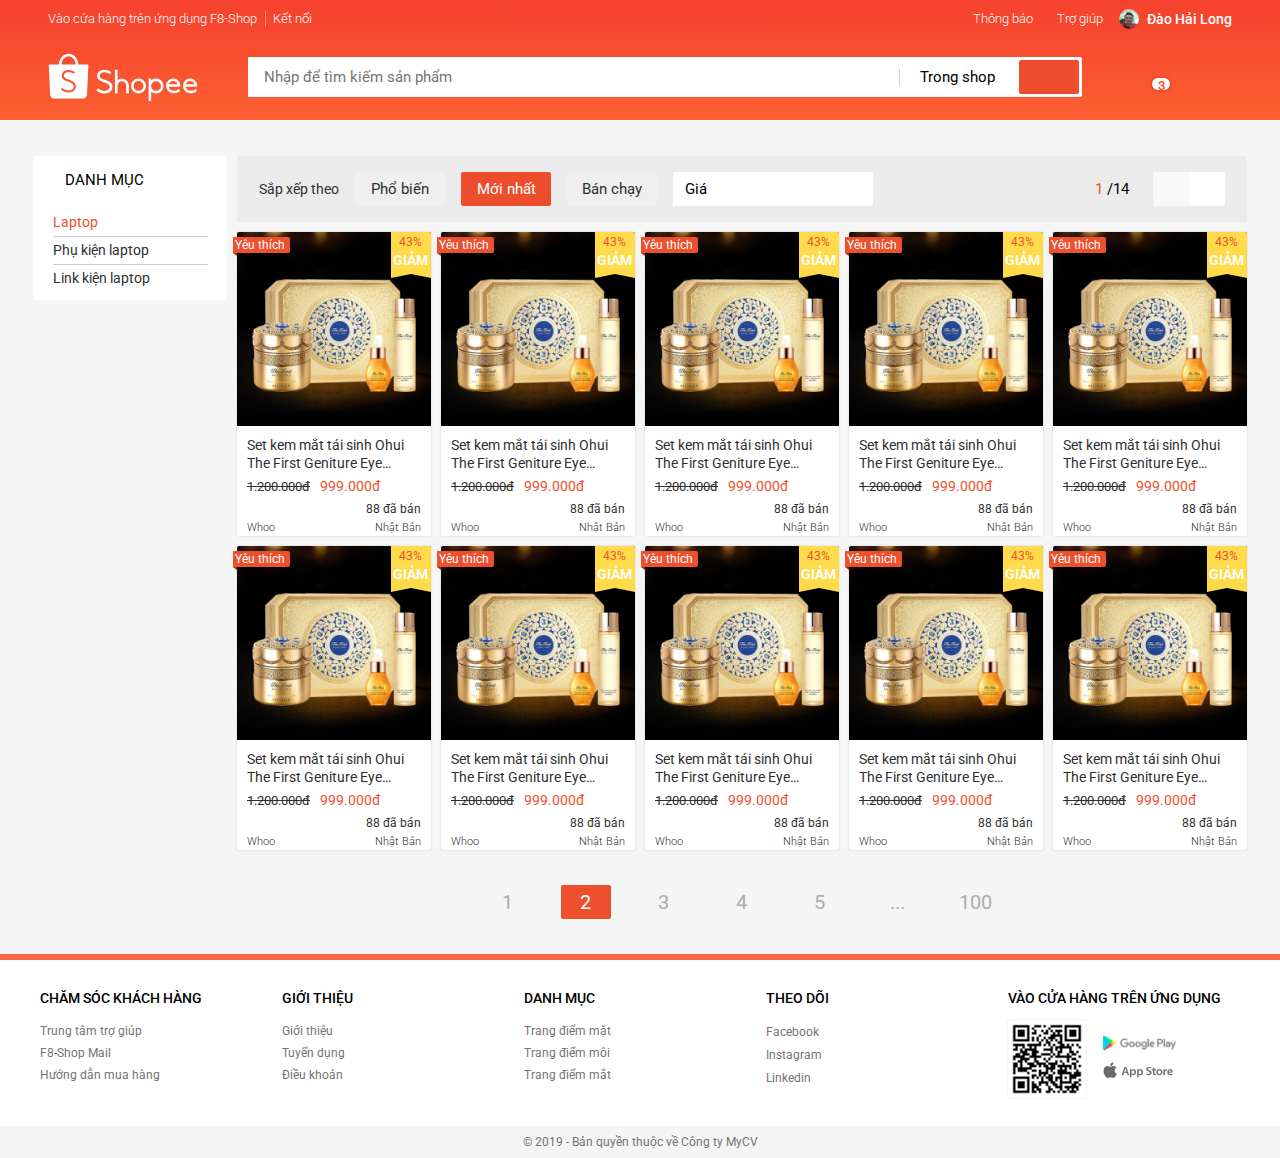
==== index.html @ 44d4f288 "upload soucre code" ====
<!DOCTYPE html>
<html lang="en">
<head>
    <meta charset="UTF-8">
    <meta http-equiv="X-UA-Compatible" content="IE=edge">
    <meta name="viewport" content="width=device-width, initial-scale=1.0">
    <link href="https://fonts.googleapis.com/css2?family=Roboto:ital,wght@0,100;0,300;0,400;0,500;0,700;0,900;1,100;1,300;1,400;1,500;1,700;1,900&display=swap" rel="stylesheet">
    <link rel="shortcut icon" href="./assets/img/favicon.png" type="image/x-icon">
    <link rel="stylesheet" href="https://cdnjs.cloudflare.com/ajax/libs/font-awesome/6.2.0/css/all.min.css" integrity="sha512-xh6O/CkQoPOWDdYTDqeRdPCVd1SpvCA9XXcUnZS2FmJNp1coAFzvtCN9BmamE+4aHK8yyUHUSCcJHgXloTyT2A==" crossorigin="anonymous" referrerpolicy="no-referrer" />
    <link rel="stylesheet" href="./assets/css/normalize.css">
    <link rel="stylesheet" href="./assets/css/base.css">
    <link rel="stylesheet" href="./assets/css/style.css">
    <title>F8-Shopee</title>
</head>
<body>
    <div class="main">
        <header class="header">
            <div class="grid">
                <nav class="header-navbar">
                    <ul class="header__navbar-list">
                        <li class="header__navbar-item header__navbar-item-separate">
                            Vào cửa hàng trên ứng dụng F8-Shop
                            <!-- header-qr -->
                            <div class="header__qr">
                                <img src="./assets/img/header/qr_code.png" alt="" class="header__qr-img">
                                <div class="header__qr-app">
                                    <a href="" class="header__qr-app-link">
                                        <img src="./assets/img/header/google_play.png" alt="" class="header__qr-app-img">
                                    </a>
                                    <a href="" class="header__qr-app-link">
                                        <img src="./assets/img/header/app_store.png" alt="" class="header__qr-app-img">
                                    </a>
                                </div>
                            </div>
                        </li>
                        <li class="header__navbar-item">
                            <span class="header__navbar-item--no-pointer">Kết nối</span>
                            <a href="" class="header__navbar-item-link">
                                <i class="fa-brands fa-facebook header__navbar-link-icon"></i>
                            </a>
                            <a href="" class="header__navbar-item-link">
                                <i class="fa-brands fa-instagram header__navbar-link-icon"></i>
                            </a>
                        </li>
                    </ul>
                    <ul class="header__navbar-list">
                        <li class="header__navbar-item">
                            <a href="" class="header__navbar-item-link">
                                <i class="fa-regular fa-bell header__navbar-link-icon"></i>Thông báo</a>
                                <div class="header__notify">
                                    <header class="header__notify-header">
                                        <h3>Thông báo mói nhận</h3>
                                    </header>
                                    <ul class="header__notify-list">
                                        <li class="header__notify-item">
                                            <a href="" class="header__notify-item-link">
                                                <img src="./assets/img/header/san_pham.jpg" alt="" class="header__notify-img">
                                                <div class="header__notify-info">
                                                    <span class="header__notify-body-name">Xác thực chính hãng nguồn gốc các sản phẩm Ohui</span>
                                                    <span class="header__notify-description">HiddenTag là giải pháp xác thực hàng chính hãng bằng công nghệ tiên tiến nhất hiện nay.</span>
                                                </div>
                                            </a>
                                        </li>
                                        <li class="header__notify-item header__notify-item-activate">
                                            <a href="" class="header__notify-item-link">
                                                <img src="./assets/img/header/san_pham.jpg" alt="" class="header__notify-img">
                                                <div class="header__notify-info">
                                                    <span class="header__notify-body-name">Xác thực chính hãng nguồn gốc các sản phẩm Ohui</span>
                                                    <span class="header__notify-description">HiddenTag là giải pháp xác thực hàng chính hãng bằng công nghệ tiên tiến nhất hiện nay.</span>
                                                </div>
                                            </a>
                                        </li>
                                        <li class="header__notify-item">
                                            <a href="" class="header__notify-item-link">
                                                <img src="./assets/img/header/san_pham.jpg" alt="" class="header__notify-img">
                                                <div class="header__notify-info">
                                                    <span class="header__notify-body-name">Xác thực chính hãng nguồn gốc các sản phẩm Ohui</span>
                                                    <span class="header__notify-description">HiddenTag là giải pháp xác thực hàng chính hãng bằng công nghệ tiên tiến nhất hiện nay.</span>
                                                </div>
                                            </a>
                                        </li>
                                    </ul>
                                    <footer class="header__notify-footer">
                                        <span>Xem tất cả</span>
                                    </footer>
                                </div>
                        </li>
                        <li class="header__navbar-item">
                            <a href="" class="header__navbar-item-link">
                                <i class="fa-regular fa-circle-question header__navbar-link-icon"></i>
                                Trợ giúp
                            </a>
                        </li>
                        <!-- <li class="header__navbar-item header__navbar-item-separate sto">
                            <a href="" class="header__navbar-item-link strong">Đăng ký</a>
                        </li>
                        <li class="header__navbar-item">
                            <a href="" class="header__navbar-item-link strong">Đăng nhập</a>
                        </li> -->
                        <li class="header__navbar-item header__navbar-user">
                            <img src="./assets/img/header/user.jpg" alt="" class="header__navbar-user-img">
                            <span class="header__navbar-user-name">Đào Hải Long</span>
                            <ul class="header__navbar-user-list">
                                <li class="header__navbar-user-item">
                                    <a href="" class="header__navbar-user-link">
                                        Tài khoản của tôi
                                    </a>
                                </li>
                                <li class="header__navbar-user-item">
                                    <a href="" class="header__navbar-user-link">
                                        Địa chỉ của tôi
                                    </a>
                                </li>
                                <li class="header__navbar-user-item">
                                    <a href="" class="header__navbar-user-link">
                                        Đơn mua
                                    </a>
                                </li>
                                <li class="header__navbar-user-item">
                                    <a href="" class="header__navbar-user-link">
                                        Đăng xuất
                                    </a>
                                </li>
                            </ul>
                        </li>
                    </ul>
                </nav>
                <div class="header-with-search">
                    <div class="header-logo">
                        <a href="#" class="header-logo-link">
                            <svg class="header__logo-img" viewBox="0 0 192 65">
                                <g fill-rule="evenodd">
                                    <path d="M35.6717403 44.953764c-.3333497 2.7510509-2.0003116 4.9543414-4.5823845 6.0575984-1.4379707.6145919-3.36871.9463856-4.896954.8421628-2.3840266-.0911143-4.6237865-.6708937-6.6883352-1.7307424-.7375522-.3788551-1.8370513-1.1352759-2.6813095-1.8437757-.213839-.1790053-.239235-.2937577-.0977428-.4944671.0764015-.1151823.2172535-.3229831.5286218-.7791994.45158-.6616533.5079208-.7446018.5587128-.8221779.14448-.2217688.3792333-.2411091.6107855-.0588804.0243289.0189105.0243289.0189105.0426824.0333083.0379873.0294402.0379873.0294402.1276204.0990653.0907002.0706996.14448.1123887.166248.1287205 2.2265285 1.7438508 4.8196989 2.7495466 7.4376251 2.8501162 3.6423042-.0496401 6.2615109-1.6873341 6.7308041-4.2020035.5160305-2.7675977-1.6565047-5.1582742-5.9070334-6.4908212-1.329344-.4166762-4.6895175-1.7616869-5.3090528-2.1250697-2.9094471-1.7071043-4.2697358-3.9430584-4.0763845-6.7048539.296216-3.8283059 3.8501677-6.6835796 8.340785-6.702705 2.0082079-.004083 4.0121475.4132378 5.937338 1.2244562.6816382.2873109 1.8987274.9496089 2.3189359 1.2633517.2420093.1777159.2898136.384872.1510957.60836-.0774686.12958-.2055158.3350171-.4754821.7632974l-.0029878.0047276c-.3553311.5640922-.3664286.5817134-.447952.7136572-.140852.2144625-.3064598.2344475-.5604202.0732783-2.0600669-1.3839063-4.3437898-2.0801572-6.8554368-2.130442-3.126914.061889-5.4706057 1.9228561-5.6246892 4.4579402-.0409751 2.2896772 1.676352 3.9613243 5.3858811 5.2358503 7.529819 2.4196871 10.4113092 5.25648 9.869029 9.7292478M26.3725216 5.42669372c4.9022893 0 8.8982174 4.65220288 9.0851664 10.47578358H17.2875686c.186949-5.8235807 4.1828771-10.47578358 9.084953-10.47578358m25.370857 11.57065968c0-.6047069-.4870064-1.0948761-1.0875481-1.0948761h-11.77736c-.28896-7.68927544-5.7774923-13.82058185-12.5059489-13.82058185-6.7282432 0-12.2167755 6.13130641-12.5057355 13.82058185l-11.79421958.0002149c-.59136492.0107446-1.06748731.4968309-1.06748731 1.0946612 0 .0285807.00106706.0569465.00320118.0848825H.99995732l1.6812605 37.0613963c.00021341.1031483.00405483.2071562.01173767.3118087.00170729.0236381.003628.0470614.00554871.0704847l.00362801.0782207.00405483.004083c.25545428 2.5789222 2.12707837 4.6560709 4.67201764 4.7519129l.00576212.0055872h37.4122078c.0177132.0002149.0354264.0004298.0531396.0004298.0177132 0 .0354264-.0002149.0531396-.0004298h.0796027l.0017073-.0015043c2.589329-.0706995 4.6867431-2.1768587 4.9082648-4.787585l.0012805-.0012893.0017073-.0350275c.0021341-.0275062.0040548-.0547975.0057621-.0823037.0040548-.065757.0068292-.1312992.0078963-.1964115l1.8344904-37.207738h-.0012805c.001067-.0186956.0014939-.0376062.0014939-.0565167M176.465457 41.1518926c.720839-2.3512494 2.900423-3.9186779 5.443734-3.9186779 2.427686 0 4.739107 1.6486899 5.537598 3.9141989l.054826.1556978h-11.082664l.046506-.1512188zm13.50267 3.4063683c.014933.0006399.014933.0006399.036906.0008531.021973-.0002132.021973-.0002132.044372-.0008531.53055-.0243144.950595-.4766911.950595-1.0271786 0-.0266606-.000853-.0496953-.00256-.0865936.000427-.0068251.000427-.020262.000427-.0635588 0-5.1926268-4.070748-9.4007319-9.09145-9.4007319-5.020488 0-9.091235 4.2081051-9.091235 9.4007319 0 .3871116.022399.7731567.067838 1.1568557l.00256.0204753.01408.1013102c.250022 1.8683731 1.047233 3.5831812 2.306302 4.9708108-.00064-.0006399.00064.0006399.007253.0078915 1.396026 1.536289 3.291455 2.5833031 5.393601 2.9748936l.02752.0053321v-.0027727l.13653.0228215c.070186.0119439.144211.0236746.243409.039031 2.766879.332724 5.221231-.0661182 7.299484-1.1127057.511777-.2578611.971928-.5423827 1.37064-.8429007.128211-.0968312.243622-.1904632.34346-.2781231.051412-.0452164.092372-.083181.114131-.1051493.468898-.4830897.498124-.6543572.215249-1.0954297-.31146-.4956734-.586228-.9179769-.821744-1.2675504-.082345-.1224254-.154023-.2267215-.214396-.3133151-.033279-.0475624-.033279-.0475624-.054399-.0776356-.008319-.0117306-.008319-.0117306-.013866-.0191956l-.00256-.0038391c-.256208-.3188605-.431565-.3480805-.715933-.0970445-.030292.0268739-.131624.1051493-.14997.1245582-1.999321 1.775381-4.729508 2.3465571-7.455854 1.7760208-.507724-.1362888-.982595-.3094759-1.419919-.5184948-1.708127-.8565509-2.918343-2.3826022-3.267563-4.1490253l-.02752-.1394881h13.754612zM154.831964 41.1518926c.720831-2.3512494 2.900389-3.9186779 5.44367-3.9186779 2.427657 0 4.739052 1.6486899 5.537747 3.9141989l.054612.1556978h-11.082534l.046505-.1512188zm13.502512 3.4063683c.015146.0006399.015146.0006399.037118.0008531.02176-.0002132.02176-.0002132.044159-.0008531.530543-.0243144.950584-.4766911.950584-1.0271786 0-.0266606-.000854-.0496953-.00256-.0865936.000426-.0068251.000426-.020262.000426-.0635588 0-5.1926268-4.070699-9.4007319-9.091342-9.4007319-5.020217 0-9.091343 4.2081051-9.091343 9.4007319 0 .3871116.022826.7731567.068051 1.1568557l.00256.0204753.01408.1013102c.250019 1.8683731 1.04722 3.5831812 2.306274 4.9708108-.00064-.0006399.00064.0006399.007254.0078915 1.396009 1.536289 3.291417 2.5833031 5.393538 2.9748936l.027519.0053321v-.0027727l.136529.0228215c.070184.0119439.144209.0236746.243619.039031 2.766847.332724 5.22117-.0661182 7.299185-1.1127057.511771-.2578611.971917-.5423827 1.370624-.8429007.128209-.0968312.243619-.1904632.343456-.2781231.051412-.0452164.09237-.083181.11413-.1051493.468892-.4830897.498118-.6543572.215246-1.0954297-.311457-.4956734-.586221-.9179769-.821734-1.2675504-.082344-.1224254-.154022-.2267215-.21418-.3133151-.033492-.0475624-.033492-.0475624-.054612-.0776356-.008319-.0117306-.008319-.0117306-.013866-.0191956l-.002346-.0038391c-.256419-.3188605-.431774-.3480805-.716138-.0970445-.030292.0268739-.131623.1051493-.149969.1245582-1.999084 1.775381-4.729452 2.3465571-7.455767 1.7760208-.507717-.1362888-.982582-.3094759-1.419902-.5184948-1.708107-.8565509-2.918095-2.3826022-3.267311-4.1490253l-.027733-.1394881h13.754451zM138.32144123 49.7357905c-3.38129629 0-6.14681004-2.6808521-6.23169343-6.04042014v-.31621743c.08401943-3.35418649 2.85039714-6.03546919 6.23169343-6.03546919 3.44242097 0 6.23320537 2.7740599 6.23320537 6.1960534 0 3.42199346-2.7907844 6.19605336-6.23320537 6.19605336m.00172791-15.67913203c-2.21776751 0-4.33682838.7553485-6.03989586 2.140764l-.19352548.1573553V34.6208558c0-.4623792-.0993546-.56419733-.56740117-.56419733h-2.17651376c-.47409424 0-.56761716.09428403-.56761716.56419733v27.6400724c0 .4539841.10583425.5641973.56761716.5641973h2.17651376c.46351081 0 .56740117-.1078454.56740117-.5641973V50.734168l.19352548.1573553c1.70328347 1.3856307 3.82234434 2.1409792 6.03989586 2.1409792 5.27140956 0 9.54473746-4.2479474 9.54473746-9.48802964 0-5.239867-4.2733279-9.48781439-9.54473746-9.48781439M115.907646 49.5240292c-3.449458 0-6.245805-2.7496948-6.245805-6.1425854 0-3.3928907 2.79656-6.1427988 6.245805-6.1427988 3.448821 0 6.24538 2.7499081 6.24538 6.1427988 0 3.3926772-2.796346 6.1425854-6.24538 6.1425854m.001914-15.5438312c-5.28187 0-9.563025 4.2112903-9.563025 9.4059406 0 5.1944369 4.281155 9.4059406 9.563025 9.4059406 5.281657 0 9.562387-4.2115037 9.562387-9.4059406 0-5.1946503-4.280517-9.4059406-9.562387-9.4059406M94.5919049 34.1890939c-1.9281307 0-3.7938902.6198995-5.3417715 1.7656047l-.188189.1393105V23.2574169c0-.4254677-.1395825-.5643476-.5649971-.5643476h-2.2782698c-.4600414 0-.5652122.1100273-.5652122.5643476v29.2834155c0 .443339.1135587.5647782.5652122.5647782h2.2782698c.4226187 0 .5649971-.1457701.5649971-.5647782v-9.5648406c.023658-3.011002 2.4931278-5.4412923 5.5299605-5.4412923 3.0445753 0 5.516841 2.4421328 5.5297454 5.4630394v9.5430935c0 .4844647.0806524.5645628.5652122.5645628h2.2726775c.481764 0 .565212-.0824666.565212-.5645628v-9.5710848c-.018066-4.8280677-4.0440197-8.7806537-8.9328471-8.7806537M62.8459442 47.7938061l-.0053397.0081519c-.3248668.4921188-.4609221.6991347-.5369593.8179812-.2560916.3812097-.224267.551113.1668119.8816949.91266.7358184 2.0858968 1.508535 2.8774525 1.8955369 2.2023021 1.076912 4.5810275 1.646045 7.1017886 1.6975309 1.6283921.0821628 3.6734936-.3050536 5.1963734-.9842376 2.7569891-1.2298679 4.5131066-3.6269626 4.8208863-6.5794607.4985136-4.7841067-2.6143125-7.7747902-10.6321784-10.1849709l-.0021359-.0006435c-3.7356476-1.2047686-5.4904836-2.8064071-5.4911243-5.0426086.1099976-2.4715346 2.4015793-4.3179454 5.4932602-4.4331449 2.4904317.0062212 4.6923065.6675996 6.8557356 2.0598624.4562232.2767364.666607.2256796.9733188-.172263.035242-.0587797.1332787-.2012238.543367-.790093l.0012815-.0019308c.3829626-.5500403.5089793-.7336731.5403767-.7879478.258441-.4863266.2214903-.6738208-.244985-1.0046173-.459427-.3290803-1.7535544-1.0024722-2.4936356-1.2978721-2.0583439-.8211991-4.1863175-1.2199998-6.3042524-1.1788111-4.8198184.1046878-8.578747 3.2393171-8.8265087 7.3515337-.1572005 2.9703036 1.350301 5.3588174 4.5000778 7.124567.8829712.4661613 4.1115618 1.6865902 5.6184225 2.1278667 4.2847814 1.2547527 6.5186944 3.5630343 6.0571315 6.2864205-.4192725 2.4743234-3.0117991 4.1199394-6.6498372 4.2325647-2.6382344-.0549182-5.2963324-1.0217793-7.6043603-2.7562084-.0115337-.0083664-.0700567-.0519149-.1779185-.1323615-.1516472-.1130543-.1516472-.1130543-.1742875-.1300017-.4705335-.3247898-.7473431-.2977598-1.0346184.1302162-.0346012.0529875-.3919333.5963776-.5681431.8632459"></path>
                                </g>
                            </svg>
                        </a>
                    </div>
                    <div class="header-search">
                        <div class="header-search-input-wrap">
                            <input type="text" placeholder="Nhập để tìm kiếm sản phẩm" class="header-search-form-control">
                            <div class="header-search-history">
                                <h3 class="header-search-history-heading">
                                    Lịch sử tìm kiếm
                                </h3>
                                <ul class="header-search-history-list">
                                    <li class="header-search-history-item">
                                        <a href="">Kem dưỡng da</a>
                                    </li>
                                    <li class="header-search-history-item">
                                        <a href="">Laptop gamming</a>
                                    </li>
                                    <li class="header-search-history-item">
                                        <a href="">Tay cầm chơi game</a>
                                    </li>
                                </ul>
                            </div>
                        </div>
                        <div class="header-search-select-wrap">
                            <span class="header-search-select-label">
                                Trong shop 
                            </span>
                            <i class="fa fa-angle-down header-search-select-icon" aria-hidden="true"></i>
                            <ul class="header-search-option">
                                <li class="header-search-option-item header-search-item-activate">
                                    Trong Shop
                                    <i class="fa fa-check header-search-option-icon" aria-hidden="true"></i>
                                </li>
                                <li class="header-search-option-item">
                                    Ngoài Shop
                                    <i class="fa fa-check header-search-option-icon" aria-hidden="true"></i>
                                </li>
                            </ul>
                        </div>
                        <button type="submit" class="header-search-btn"><i class="fa fa-search" aria-hidden="true"></i></button>
                    </div>
                    <div class="header-cart">
                        <div class="header-cart-wrap">
                            <i class="fa-solid fa-cart-shopping header__cart-icon"></i>
                            <span class="header-cart-notice">3</span>
                            <div class="header-cart-list">
                                <img src="./assets/img/header/no_cart.png" alt="" class="header-cart-no-cart-img">
                                <span class="header-cart-no-cart-msg">Chưa có sản phẩm</span>
                                <h4 class="header-cart-heading">Sản phẩm đã thêm</h4>
                                <ul class="header-cart-list-item">
                                    <li class="header-cart-item">
                                        <img src="./assets/img/header/cart_item_img.jpg" alt="" class="header-cart-item-img">
                                        <div class="header-cart-item-info">
                                            <div class="heaer-cart-item-head">
                                                <h5 class="header-cart-header-name">
                                                    Laptop Lenovo Ideapad 5 PRO
                                                </h5>
                                                <span class="header-cart-head-price-wrap">
                                                    <span class="header-cart-head-price">18.290.000đ</span>
                                                </span>
                                            </div>
                                            <div class="heaer-cart-item-body">
                                                <span class="header-cart-item-description">
                                                    Phân loại : Bạc
                                                </span>
                                                <span class="header-cart-item-remove">
                                                    Xóa
                                                </span>
                                            </div>
                                        </div>
                                    </li> <li class="header-cart-item">
                                        <img src="./assets/img/header/cart_item_img.jpg" alt="" class="header-cart-item-img">
                                        <div class="header-cart-item-info">
                                            <div class="heaer-cart-item-head">
                                                <h5 class="header-cart-header-name">
                                                    Laptop Lenovo Ideapad 5 PRO
                                                </h5>
                                                <span class="header-cart-head-price-wrap">
                                                    <span class="header-cart-head-price">18.290.000đ</span>
                                                </span>
                                            </div>
                                            <div class="heaer-cart-item-body">
                                                <span class="header-cart-item-description">
                                                    Phân loại : Bạc
                                                </span>
                                                <span class="header-cart-item-remove">
                                                    Xóa
                                                </span>
                                            </div>
                                        </div>
                                    </li> <li class="header-cart-item">
                                        <img src="./assets/img/header/cart_item_img.jpg" alt="" class="header-cart-item-img">
                                        <div class="header-cart-item-info">
                                            <div class="heaer-cart-item-head">
                                                <h5 class="header-cart-header-name">
                                                    Laptop Lenovo Ideapad 5 PRO
                                                </h5>
                                                <span class="header-cart-head-price-wrap">
                                                    <span class="header-cart-head-price">18.290.000đ</span>
                                                </span>
                                            </div>
                                            <div class="heaer-cart-item-body">
                                                <span class="header-cart-item-description">
                                                    Phân loại : Bạc
                                                </span>
                                                <span class="header-cart-item-remove">
                                                    Xóa
                                                </span>
                                            </div>
                                        </div>
                                    </li> <li class="header-cart-item">
                                        <img src="./assets/img/header/cart_item_img.jpg" alt="" class="header-cart-item-img">
                                        <div class="header-cart-item-info">
                                            <div class="heaer-cart-item-head">
                                                <h5 class="header-cart-header-name">
                                                    Laptop Lenovo Ideapad 5 PRO
                                                </h5>
                                                <span class="header-cart-head-price-wrap">
                                                    <span class="header-cart-head-price">18.290.000đ</span>
                                                </span>
                                            </div>
                                            <div class="heaer-cart-item-body">
                                                <span class="header-cart-item-description">
                                                    Phân loại : Bạc
                                                </span>
                                                <span class="header-cart-item-remove">
                                                    Xóa
                                                </span>
                                            </div>
                                        </div>
                                    </li> <li class="header-cart-item">
                                        <img src="./assets/img/header/cart_item_img.jpg" alt="" class="header-cart-item-img">
                                        <div class="header-cart-item-info">
                                            <div class="heaer-cart-item-head">
                                                <h5 class="header-cart-header-name">
                                                    Laptop Lenovo Ideapad 5 PRO
                                                </h5>
                                                <span class="header-cart-head-price-wrap">
                                                    <span class="header-cart-head-price">18.290.000đ</span>
                                                </span>
                                            </div>
                                            <div class="heaer-cart-item-body">
                                                <span class="header-cart-item-description">
                                                    Phân loại : Bạc
                                                </span>
                                                <span class="header-cart-item-remove">
                                                    Xóa
                                                </span>
                                            </div>
                                        </div>
                                    </li>
                                </ul>
                                <button type="submit" class="header-cart-view-cart btn btn-primary">
                                    Xem giỏ hàng
                                </button>
                            </div>
                        </div>
                    </div>
                </div>
            </div>
        </header>
        <main class="app__container">
            <div class="grid">
                <div class="grid-row-mg12 app-content">
                    <div class="grid-colum-2">
                        <nav class="category">
                            <h4 class="category-heading">
                                <i class="fa-solid fa-list-ul categorry-heading-icon"></i>
                                Danh mục
                            </h4>
                            <ul class="category-list">
                                <li class="category-item category-activate">
                                    <a href="" class="category-item-link">Laptop</a>
                                </li>
                                <li class="category-item">
                                    <a href="" class="category-item-link">Phụ kiện laptop</a>
                                </li>
                                <li class="category-item">
                                    <a href="" class="category-item-link">Link kiện laptop</a>
                                </li>
                            </ul>
                        </nav>
                    </div>
                    <div class="grid-colum-10">
                        <div class="home-filter">
                            <span class="home-filter__label">Sắp xếp theo</span>
                            <button class="home-filter-btn btn"> Phổ biến</button>
                            <button class="home-filter-btn btn btn-primary">Mới nhất</button>
                            <button class="home-filter-btn btn">Bán chạy</button>
                            
                            <div class="select-input">
                                <span class="select-input-label">Giá</span>
                                <i class="fas fa-angle-down"></i>
                                <ul class="select-input-option">
                                    <li>Giá: Thấp đến cao</li>
                                    <li>Giá: Cao đến thấp</li>
                                </ul>
                            </div>
                            <div class="home-filter-page">
                                <span class="home-filter-num">
                                    <span class="home-filter__page-current">1</span>
                                    /14
                                </span>
                                <span class="home-filter-directional">
                                    <a href="#" class="home-filter__page-btn home-filter-directional-up home-filter-disabled">
                                        <i class="fas fa-angle-left"></i>
                                    </a>
                                    <a href="#" class="home-filter__page-btn home-filter-directional-back">
                                        <i class="fas fa-angle-right"></i>
                                    </a>
                                </span>
                            </div>
                        </div>
                        <div class="home-product">
                            <div class="grid-row">
                                <div class="grid-colum-2-4">
                                    <a href="#" class="home-product-item">
                                        <div class="home-product-item-img" style="background-image:url(./assets/img/container/sanpham.png   );"></div>
                                        <h4 class="home-product-item-name">Set kem mắt tái sinh Ohui The First Geniture
                                            Eye Cream Edition Grand Blue</h4>
                                        <div class="home-product-item-price">
                                            <span class="home-product-item-price-old">
                                                1.200.000đ
                                            </span>
                                            <span class="home-product-item-price-current">
                                                999.000đ
                                            </span>
                                        </div>
                                        <div class="home-product-item-action home-product-item-activate-click">
                                            <span class="home-product-item-action-click">
                                                <i class="home-product-item-action-iconregular fa-regular fa-heart"></i>
                                                <i class="home-product-item-action-iconsolid fa-solid fa-heart"></i>
                                            </span>
                                            <span class="home-product-item-right">
                                                <span class="home-product-item-evaluate">
                                                    <i class="home-star-gold fas fa-star"></i>
                                                    <i class="home-star-gold fas fa-star"></i>
                                                    <i class="home-star-gold fas fa-star"></i>
                                                    <i class="home-star-gold fas fa-star"></i>
                                                    <i class="fas fa-star"></i>
                                                </span>
                                                <span class="home-product-item-notification-sold">
                                                    88 đã bán
                                                </span>
                                            </span>
                                        </div>
                                        <div class="home-product-item-from">
                                            <span class="home-product-item-brand">Whoo</span>
                                            <span class="home-product-item-Nation">Nhật Bản</span>
                                        </div>
                                        <div class="home-filter-item-favourite">
                                            <i class="fa fa-check" aria-hidden="true"></i>
                                            <span class="home-filter-item-text">
                                                Yêu thích
                                            </span>
                                        </div>
                                        <div class="home-filter-item-sale">
                                            <span class="home-filter-item-sale-off 
                                            home-filter-sale-percent">
                                                43%
                                            </span>
                                            <span class="home-filter-item-sale-off home-filter-item-sale-text ">
                                                GIẢM
                                            </span>
                                        </div>
                                    </a>
                                </div>
                                <div class="grid-colum-2-4">
                                    <a href="#" class="home-product-item">
                                        <div class="home-product-item-img" style="background-image:url(./assets/img/container/sanpham.png   );"></div>
                                        <h4 class="home-product-item-name">Set kem mắt tái sinh Ohui The First Geniture
                                            Eye Cream Edition Grand Blue</h4>
                                        <div class="home-product-item-price">
                                            <span class="home-product-item-price-old">
                                                1.200.000đ
                                            </span>
                                            <span class="home-product-item-price-current">
                                                999.000đ
                                            </span>
                                        </div>
                                        <div class="home-product-item-action home-product-item-activate-click">
                                            <span class="home-product-item-action-click">
                                                <i class="home-product-item-action-iconregular fa-regular fa-heart"></i>
                                                <i class="home-product-item-action-iconsolid fa-solid fa-heart"></i>
                                            </span>
                                            <span class="home-product-item-right">
                                                <span class="home-product-item-evaluate">
                                                    <i class="home-star-gold fas fa-star"></i>
                                                    <i class="home-star-gold fas fa-star"></i>
                                                    <i class="home-star-gold fas fa-star"></i>
                                                    <i class="home-star-gold fas fa-star"></i>
                                                    <i class="fas fa-star"></i>
                                                </span>
                                                <span class="home-product-item-notification-sold">
                                                    88 đã bán
                                                </span>
                                            </span>
                                        </div>
                                        <div class="home-product-item-from">
                                            <span class="home-product-item-brand">Whoo</span>
                                            <span class="home-product-item-Nation">Nhật Bản</span>
                                        </div>
                                        <div class="home-filter-item-favourite">
                                            <i class="fa fa-check" aria-hidden="true"></i>
                                            <span class="home-filter-item-text">
                                                Yêu thích
                                            </span>
                                        </div>
                                        <div class="home-filter-item-sale">
                                            <span class="home-filter-item-sale-off 
                                            home-filter-sale-percent">
                                                43%
                                            </span>
                                            <span class="home-filter-item-sale-off home-filter-item-sale-text ">
                                                GIẢM
                                            </span>
                                        </div>
                                    </a>
                                </div>
                                <div class="grid-colum-2-4">
                                    <a href="#" class="home-product-item">
                                        <div class="home-product-item-img" style="background-image:url(./assets/img/container/sanpham.png   );"></div>
                                        <h4 class="home-product-item-name">Set kem mắt tái sinh Ohui The First Geniture
                                            Eye Cream Edition Grand Blue</h4>
                                        <div class="home-product-item-price">
                                            <span class="home-product-item-price-old">
                                                1.200.000đ
                                            </span>
                                            <span class="home-product-item-price-current">
                                                999.000đ
                                            </span>
                                        </div>
                                        <div class="home-product-item-action home-product-item-activate-click">
                                            <span class="home-product-item-action-click">
                                                <i class="home-product-item-action-iconregular fa-regular fa-heart"></i>
                                                <i class="home-product-item-action-iconsolid fa-solid fa-heart"></i>
                                            </span>
                                            <span class="home-product-item-right">
                                                <span class="home-product-item-evaluate">
                                                    <i class="home-star-gold fas fa-star"></i>
                                                    <i class="home-star-gold fas fa-star"></i>
                                                    <i class="home-star-gold fas fa-star"></i>
                                                    <i class="home-star-gold fas fa-star"></i>
                                                    <i class="fas fa-star"></i>
                                                </span>
                                                <span class="home-product-item-notification-sold">
                                                    88 đã bán
                                                </span>
                                            </span>
                                        </div>
                                        <div class="home-product-item-from">
                                            <span class="home-product-item-brand">Whoo</span>
                                            <span class="home-product-item-Nation">Nhật Bản</span>
                                        </div>
                                        <div class="home-filter-item-favourite">
                                            <i class="fa fa-check" aria-hidden="true"></i>
                                            <span class="home-filter-item-text">
                                                Yêu thích
                                            </span>
                                        </div>
                                        <div class="home-filter-item-sale">
                                            <span class="home-filter-item-sale-off 
                                            home-filter-sale-percent">
                                                43%
                                            </span>
                                            <span class="home-filter-item-sale-off home-filter-item-sale-text ">
                                                GIẢM
                                            </span>
                                        </div>
                                    </a>
                                </div>
                                <div class="grid-colum-2-4">
                                    <a href="#" class="home-product-item">
                                        <div class="home-product-item-img" style="background-image:url(./assets/img/container/sanpham.png   );"></div>
                                        <h4 class="home-product-item-name">Set kem mắt tái sinh Ohui The First Geniture
                                            Eye Cream Edition Grand Blue</h4>
                                        <div class="home-product-item-price">
                                            <span class="home-product-item-price-old">
                                                1.200.000đ
                                            </span>
                                            <span class="home-product-item-price-current">
                                                999.000đ
                                            </span>
                                        </div>
                                        <div class="home-product-item-action home-product-item-activate-click">
                                            <span class="home-product-item-action-click">
                                                <i class="home-product-item-action-iconregular fa-regular fa-heart"></i>
                                                <i class="home-product-item-action-iconsolid fa-solid fa-heart"></i>
                                            </span>
                                            <span class="home-product-item-right">
                                                <span class="home-product-item-evaluate">
                                                    <i class="home-star-gold fas fa-star"></i>
                                                    <i class="home-star-gold fas fa-star"></i>
                                                    <i class="home-star-gold fas fa-star"></i>
                                                    <i class="home-star-gold fas fa-star"></i>
                                                    <i class="fas fa-star"></i>
                                                </span>
                                                <span class="home-product-item-notification-sold">
                                                    88 đã bán
                                                </span>
                                            </span>
                                        </div>
                                        <div class="home-product-item-from">
                                            <span class="home-product-item-brand">Whoo</span>
                                            <span class="home-product-item-Nation">Nhật Bản</span>
                                        </div>
                                        <div class="home-filter-item-favourite">
                                            <i class="fa fa-check" aria-hidden="true"></i>
                                            <span class="home-filter-item-text">
                                                Yêu thích
                                            </span>
                                        </div>
                                        <div class="home-filter-item-sale">
                                            <span class="home-filter-item-sale-off 
                                            home-filter-sale-percent">
                                                43%
                                            </span>
                                            <span class="home-filter-item-sale-off home-filter-item-sale-text ">
                                                GIẢM
                                            </span>
                                        </div>
                                    </a>
                                </div>
                                <div class="grid-colum-2-4">
                                    <a href="#" class="home-product-item">
                                        <div class="home-product-item-img" style="background-image:url(./assets/img/container/sanpham.png   );"></div>
                                        <h4 class="home-product-item-name">Set kem mắt tái sinh Ohui The First Geniture
                                            Eye Cream Edition Grand Blue</h4>
                                        <div class="home-product-item-price">
                                            <span class="home-product-item-price-old">
                                                1.200.000đ
                                            </span>
                                            <span class="home-product-item-price-current">
                                                999.000đ
                                            </span>
                                        </div>
                                        <div class="home-product-item-action home-product-item-activate-click">
                                            <span class="home-product-item-action-click">
                                                <i class="home-product-item-action-iconregular fa-regular fa-heart"></i>
                                                <i class="home-product-item-action-iconsolid fa-solid fa-heart"></i>
                                            </span>
                                            <span class="home-product-item-right">
                                                <span class="home-product-item-evaluate">
                                                    <i class="home-star-gold fas fa-star"></i>
                                                    <i class="home-star-gold fas fa-star"></i>
                                                    <i class="home-star-gold fas fa-star"></i>
                                                    <i class="home-star-gold fas fa-star"></i>
                                                    <i class="fas fa-star"></i>
                                                </span>
                                                <span class="home-product-item-notification-sold">
                                                    88 đã bán
                                                </span>
                                            </span>
                                        </div>
                                        <div class="home-product-item-from">
                                            <span class="home-product-item-brand">Whoo</span>
                                            <span class="home-product-item-Nation">Nhật Bản</span>
                                        </div>
                                        <div class="home-filter-item-favourite">
                                            <i class="fa fa-check" aria-hidden="true"></i>
                                            <span class="home-filter-item-text">
                                                Yêu thích
                                            </span>
                                        </div>
                                        <div class="home-filter-item-sale">
                                            <span class="home-filter-item-sale-off 
                                            home-filter-sale-percent">
                                                43%
                                            </span>
                                            <span class="home-filter-item-sale-off home-filter-item-sale-text ">
                                                GIẢM
                                            </span>
                                        </div>
                                    </a>
                                </div>
                                <div class="grid-colum-2-4">
                                    <a href="#" class="home-product-item">
                                        <div class="home-product-item-img" style="background-image:url(./assets/img/container/sanpham.png   );"></div>
                                        <h4 class="home-product-item-name">Set kem mắt tái sinh Ohui The First Geniture
                                            Eye Cream Edition Grand Blue</h4>
                                        <div class="home-product-item-price">
                                            <span class="home-product-item-price-old">
                                                1.200.000đ
                                            </span>
                                            <span class="home-product-item-price-current">
                                                999.000đ
                                            </span>
                                        </div>
                                        <div class="home-product-item-action home-product-item-activate-click">
                                            <span class="home-product-item-action-click">
                                                <i class="home-product-item-action-iconregular fa-regular fa-heart"></i>
                                                <i class="home-product-item-action-iconsolid fa-solid fa-heart"></i>
                                            </span>
                                            <span class="home-product-item-right">
                                                <span class="home-product-item-evaluate">
                                                    <i class="home-star-gold fas fa-star"></i>
                                                    <i class="home-star-gold fas fa-star"></i>
                                                    <i class="home-star-gold fas fa-star"></i>
                                                    <i class="home-star-gold fas fa-star"></i>
                                                    <i class="fas fa-star"></i>
                                                </span>
                                                <span class="home-product-item-notification-sold">
                                                    88 đã bán
                                                </span>
                                            </span>
                                        </div>
                                        <div class="home-product-item-from">
                                            <span class="home-product-item-brand">Whoo</span>
                                            <span class="home-product-item-Nation">Nhật Bản</span>
                                        </div>
                                        <div class="home-filter-item-favourite">
                                            <i class="fa fa-check" aria-hidden="true"></i>
                                            <span class="home-filter-item-text">
                                                Yêu thích
                                            </span>
                                        </div>
                                        <div class="home-filter-item-sale">
                                            <span class="home-filter-item-sale-off 
                                            home-filter-sale-percent">
                                                43%
                                            </span>
                                            <span class="home-filter-item-sale-off home-filter-item-sale-text ">
                                                GIẢM
                                            </span>
                                        </div>
                                    </a>
                                </div>
                                <div class="grid-colum-2-4">
                                    <a href="#" class="home-product-item">
                                        <div class="home-product-item-img" style="background-image:url(./assets/img/container/sanpham.png   );"></div>
                                        <h4 class="home-product-item-name">Set kem mắt tái sinh Ohui The First Geniture
                                            Eye Cream Edition Grand Blue</h4>
                                        <div class="home-product-item-price">
                                            <span class="home-product-item-price-old">
                                                1.200.000đ
                                            </span>
                                            <span class="home-product-item-price-current">
                                                999.000đ
                                            </span>
                                        </div>
                                        <div class="home-product-item-action home-product-item-activate-click">
                                            <span class="home-product-item-action-click">
                                                <i class="home-product-item-action-iconregular fa-regular fa-heart"></i>
                                                <i class="home-product-item-action-iconsolid fa-solid fa-heart"></i>
                                            </span>
                                            <span class="home-product-item-right">
                                                <span class="home-product-item-evaluate">
                                                    <i class="home-star-gold fas fa-star"></i>
                                                    <i class="home-star-gold fas fa-star"></i>
                                                    <i class="home-star-gold fas fa-star"></i>
                                                    <i class="home-star-gold fas fa-star"></i>
                                                    <i class="fas fa-star"></i>
                                                </span>
                                                <span class="home-product-item-notification-sold">
                                                    88 đã bán
                                                </span>
                                            </span>
                                        </div>
                                        <div class="home-product-item-from">
                                            <span class="home-product-item-brand">Whoo</span>
                                            <span class="home-product-item-Nation">Nhật Bản</span>
                                        </div>
                                        <div class="home-filter-item-favourite">
                                            <i class="fa fa-check" aria-hidden="true"></i>
                                            <span class="home-filter-item-text">
                                                Yêu thích
                                            </span>
                                        </div>
                                        <div class="home-filter-item-sale">
                                            <span class="home-filter-item-sale-off 
                                            home-filter-sale-percent">
                                                43%
                                            </span>
                                            <span class="home-filter-item-sale-off home-filter-item-sale-text ">
                                                GIẢM
                                            </span>
                                        </div>
                                    </a>
                                </div>
                                <div class="grid-colum-2-4">
                                    <a href="#" class="home-product-item">
                                        <div class="home-product-item-img" style="background-image:url(./assets/img/container/sanpham.png   );"></div>
                                        <h4 class="home-product-item-name">Set kem mắt tái sinh Ohui The First Geniture
                                            Eye Cream Edition Grand Blue</h4>
                                        <div class="home-product-item-price">
                                            <span class="home-product-item-price-old">
                                                1.200.000đ
                                            </span>
                                            <span class="home-product-item-price-current">
                                                999.000đ
                                            </span>
                                        </div>
                                        <div class="home-product-item-action home-product-item-activate-click">
                                            <span class="home-product-item-action-click">
                                                <i class="home-product-item-action-iconregular fa-regular fa-heart"></i>
                                                <i class="home-product-item-action-iconsolid fa-solid fa-heart"></i>
                                            </span>
                                            <span class="home-product-item-right">
                                                <span class="home-product-item-evaluate">
                                                    <i class="home-star-gold fas fa-star"></i>
                                                    <i class="home-star-gold fas fa-star"></i>
                                                    <i class="home-star-gold fas fa-star"></i>
                                                    <i class="home-star-gold fas fa-star"></i>
                                                    <i class="fas fa-star"></i>
                                                </span>
                                                <span class="home-product-item-notification-sold">
                                                    88 đã bán
                                                </span>
                                            </span>
                                        </div>
                                        <div class="home-product-item-from">
                                            <span class="home-product-item-brand">Whoo</span>
                                            <span class="home-product-item-Nation">Nhật Bản</span>
                                        </div>
                                        <div class="home-filter-item-favourite">
                                            <i class="fa fa-check" aria-hidden="true"></i>
                                            <span class="home-filter-item-text">
                                                Yêu thích
                                            </span>
                                        </div>
                                        <div class="home-filter-item-sale">
                                            <span class="home-filter-item-sale-off 
                                            home-filter-sale-percent">
                                                43%
                                            </span>
                                            <span class="home-filter-item-sale-off home-filter-item-sale-text ">
                                                GIẢM
                                            </span>
                                        </div>
                                    </a>
                                </div>
                                <div class="grid-colum-2-4">
                                    <a href="#" class="home-product-item">
                                        <div class="home-product-item-img" style="background-image:url(./assets/img/container/sanpham.png   );"></div>
                                        <h4 class="home-product-item-name">Set kem mắt tái sinh Ohui The First Geniture
                                            Eye Cream Edition Grand Blue</h4>
                                        <div class="home-product-item-price">
                                            <span class="home-product-item-price-old">
                                                1.200.000đ
                                            </span>
                                            <span class="home-product-item-price-current">
                                                999.000đ
                                            </span>
                                        </div>
                                        <div class="home-product-item-action home-product-item-activate-click">
                                            <span class="home-product-item-action-click">
                                                <i class="home-product-item-action-iconregular fa-regular fa-heart"></i>
                                                <i class="home-product-item-action-iconsolid fa-solid fa-heart"></i>
                                            </span>
                                            <span class="home-product-item-right">
                                                <span class="home-product-item-evaluate">
                                                    <i class="home-star-gold fas fa-star"></i>
                                                    <i class="home-star-gold fas fa-star"></i>
                                                    <i class="home-star-gold fas fa-star"></i>
                                                    <i class="home-star-gold fas fa-star"></i>
                                                    <i class="fas fa-star"></i>
                                                </span>
                                                <span class="home-product-item-notification-sold">
                                                    88 đã bán
                                                </span>
                                            </span>
                                        </div>
                                        <div class="home-product-item-from">
                                            <span class="home-product-item-brand">Whoo</span>
                                            <span class="home-product-item-Nation">Nhật Bản</span>
                                        </div>
                                        <div class="home-filter-item-favourite">
                                            <i class="fa fa-check" aria-hidden="true"></i>
                                            <span class="home-filter-item-text">
                                                Yêu thích
                                            </span>
                                        </div>
                                        <div class="home-filter-item-sale">
                                            <span class="home-filter-item-sale-off 
                                            home-filter-sale-percent">
                                                43%
                                            </span>
                                            <span class="home-filter-item-sale-off home-filter-item-sale-text ">
                                                GIẢM
                                            </span>
                                        </div>
                                    </a>
                                </div>
                                <div class="grid-colum-2-4">
                                    <a href="#" class="home-product-item">
                                        <div class="home-product-item-img" style="background-image:url(./assets/img/container/sanpham.png   );"></div>
                                        <h4 class="home-product-item-name">Set kem mắt tái sinh Ohui The First Geniture
                                            Eye Cream Edition Grand Blue</h4>
                                        <div class="home-product-item-price">
                                            <span class="home-product-item-price-old">
                                                1.200.000đ
                                            </span>
                                            <span class="home-product-item-price-current">
                                                999.000đ
                                            </span>
                                        </div>
                                        <div class="home-product-item-action home-product-item-activate-click">
                                            <span class="home-product-item-action-click">
                                                <i class="home-product-item-action-iconregular fa-regular fa-heart"></i>
                                                <i class="home-product-item-action-iconsolid fa-solid fa-heart"></i>
                                            </span>
                                            <span class="home-product-item-right">
                                                <span class="home-product-item-evaluate">
                                                    <i class="home-star-gold fas fa-star"></i>
                                                    <i class="home-star-gold fas fa-star"></i>
                                                    <i class="home-star-gold fas fa-star"></i>
                                                    <i class="home-star-gold fas fa-star"></i>
                                                    <i class="fas fa-star"></i>
                                                </span>
                                                <span class="home-product-item-notification-sold">
                                                    88 đã bán
                                                </span>
                                            </span>
                                        </div>
                                        <div class="home-product-item-from">
                                            <span class="home-product-item-brand">Whoo</span>
                                            <span class="home-product-item-Nation">Nhật Bản</span>
                                        </div>
                                        <div class="home-filter-item-favourite">
                                            <i class="fa fa-check" aria-hidden="true"></i>
                                            <span class="home-filter-item-text">
                                                Yêu thích
                                            </span>
                                        </div>
                                        <div class="home-filter-item-sale">
                                            <span class="home-filter-item-sale-off 
                                            home-filter-sale-percent">
                                                43%
                                            </span>
                                            <span class="home-filter-item-sale-off home-filter-item-sale-text ">
                                                GIẢM
                                            </span>
                                        </div>
                                    </a>
                                </div>
                            </div>
                        </div>
                        <ul class="home-next-page-list">
                            <li class="home-number-of-pages-item">
                                <a href="" class="home-number-of-pages-link">
                                    <i class="home-next-page-icon fas fa-angle-left"></i>
                                </a>
                            </li>
                            <li class="home-number-of-pages-item">
                                <a href="" class="home-number-of-pages-link">1</a>
                            </li>
                            <li class="home-number-of-pages-item">
                                <a href="" class="home-number-of-pages-link home-number-of-pages-link-activate">2</a>
                            </li>
                            <li class="home-number-of-pages-item">
                                <a href="" class="home-number-of-pages-link">3</a>
                            </li>
                            <li class="home-number-of-pages-item">
                                <a href="" class="home-number-of-pages-link">4</a>
                            </li>
                            <li class="home-number-of-pages-item">
                                <a href="" class="home-number-of-pages-link">5</a>
                            </li>
                            <li class="home-number-of-pages-item">
                                <a href="" class="home-number-of-pages-link">...</a>
                            </li>
                            <li class="home-number-of-pages-item">
                                <a href="" class="home-number-of-pages-link">100</a>
                            </li>
                            <li class="home-number-of-pages-item">
                                <a href="" class="home-number-of-pages-link">
                                    <i class="home-next-page-icon fas fa-angle-right"></i>
                                </a>
                            </li>
                        </ul>
                    </div>
                </div>
            </div>
        </main>
        <footer class="footer">
            <div class="grid footer-content">
                <div class="grid-row">
                    <div class=" grid-colum-2-4">
                        <h3 class="footer-heading">Chăm sóc khách hàng</h3>
                        <div class="footer-list">
                            <div class="footer-item"><a href="">Trung tâm trợ giúp</a></div>
                            <div class="footer-item"><a href="">F8-Shop Mail</a></div>
                            <div class="footer-item"><a href="">Hướng dẫn mua hàng</a></div>
                        </div>
                    </div>
                    <div class=" grid-colum-2-4">
                        <h3 class="footer-heading">Giới thiệu</h3>
                        <div class="footer-list">
                            <div class="footer-item"><a href="">Giới thiệu</a></div>
                            <div class="footer-item"><a href="">Tuyển dụng</a></div>
                            <div class="footer-item"><a href="">Điều khoản</a></div>
                        </div>
                    </div>
                    <div class=" grid-colum-2-4">
                        <h3 class="footer-heading">Danh mục</h3>
                        <div class="footer-list">
                            <div class="footer-item"><a href="">Trang điểm mặt</a></div>
                            <div class="footer-item"><a href="">Trang điểm môi</a></div>
                            <div class="footer-item"><a href="">Trang điểm mắt</a></div>
                        </div>
                    </div>
                    <div class=" grid-colum-2-4">
                        <h3 class="footer-heading">Theo dõi</h3>
                        <div class="footer-list">
                            <div class="footer-item">
                                <a href=""><i class="fab fa-facebook"></i> Facebook</a>
                            </div>
                            <div class="footer-item">
                                <a href=""><i class="fab fa-instagram"></i> Instagram</a>
                            </div>
                            <div class="footer-item">
                                <a href=""><i class="fab fa-linkedin"></i>Linkedin</a>
                            </div>
                        </div>
                    </div>
                    <div class=" grid-colum-2-4">
                        <h3 class="footer-heading">Vào cửa hàng trên ứng dụng</h3>
                        <div class="footer-list-app">
                           <img src="./assets/img/header/qr_code.png" alt="" class="footer-item-img">
                           <span class="footer-app">
                                <span class="footer-app-item">
                                     <img src="./assets/img/header/google_play.png" alt="" class="footer-item-app-img">
                                </span>
                                <span class="footer-app-item">
                                     <img src="./assets/img/header/app_store.png" alt="" class="footer-item-app-img">
                                </span>
                           </span>
                        </div>
                    </div>
                </div>
            </div>
            <div class="footer-bottom">
                <span class="footer-botom-end">&#169; 2019 - Bản quyền thuộc về Công ty MyCV</span>
            </div>
        </footer>
    </div>
</body>
</html>
---- assets/css/base.css ----
:root{
    --white-color:#fff;
    --black-color:#000;
    --text-white-color:#fff;
    --orange-color:rgb(238, 80, 45);
    --text-orange-color:rgb(238, 80, 45);
    --text-greyish-color:rgb(173, 173, 173);
    --activate-primary-color:rgb(238, 80, 45);
    --text-blackish-color:rgb(48, 47, 47);
    --text-color:rgb(58, 58, 58);
    --btn-primary:rgb(238, 77, 45);
    --background-activate-primary:rgba(246, 51, 51, 0.058);
    --background-hover:rgba(190, 190, 190, 0.167);

    --header-height:120px;
    --navbar-height:34px;
    --header-with-search:calc(var(--header-height) - var(--navbar-height));
}

*{
    box-sizing:inherit;
}

html{
    font-size: 62.5%;
    font-family:'Roboto', sans-serif;
    line-height: 1.6rem;
    box-sizing: border-box;
}
ul,ol{
    padding: 0;
    list-style-type: none;
}
.grid{
    width: 1200px;
    max-width: 1200px;
    margin: 0 auto;
}
.grid-full-width{
    width: 100%;
}
.grid-row-mg12{
    display: flex;
    flex-wrap: wrap;
    margin: 0 -12px;
}
.grid-row{
    display: flex;
    flex-wrap: wrap;
    margin: 0 -5px;
}
.grid-colum-2{
    width: 16.6667%;
    padding:  0 5px;
}
.grid-colum-10{
    width:83.3333%;
    padding: 0 5px;
}
.grid-colum-2-4{
    padding:  0 5px;
    width: 20%;
}
.btn{
    min-width: 124px;
    height: 34px;
    text-decoration: none;
    border: none;
    border-radius: 2px;
    font-size: 1.5rem;
    padding: 0 12px;
    outline: none;
    cursor: pointer;
    color: var(--text-blackish-color);
    display: inline-flex;
    align-items: center;
    justify-content: center;
    line-height: 1.6rem;
}
.btn-primary{
    background-color: var(--btn-primary);
    color: var(--text-white-color);
}

/* selection */
.select-input{
    font-size: 1.5rem;
    min-width: 200px;
    display: flex;
    align-items: center;
    justify-content: space-between;
    background-color: #fff;
    padding:0 12px;
    line-height: 34px;
    height: 34px;
    border-radius: 2px;
    position: relative;
}
@keyframes FaceIn{
    from{
        opacity: 0;
    }
    to{
        opacity: 1;
    }
}
@keyframes VisibleIn{
    from{
        opacity: 0;
        transform: scale(0);
    }
    to{
        opacity: 1;
        transform: scale(1);
    }
}
---- assets/css/style.css ----
.header{
    background-image: linear-gradient(180deg,rgb(245, 65, 45),rgb(252, 95, 50));
    height: var(--header-height);
}
.header-navbar{
    height: var(--navbar-height);
    display: flex;
    justify-content: space-between;
}
.header__navbar-list{
    display: flex;
    align-items: center;
    margin: 4px 0 0 0 ;
}
.header__navbar-item{
    margin: 0 8px;
    position: relative;
    min-height: 26px;
}
.header__navbar-item--no-pointer{
    cursor: text;
    color: var(--text-white-color);
}
.header__navbar-item:hover,
.header__navbar-item-link:hover{
    cursor: pointer;
    color: rgba(255, 255, 255, 0.7);
}
.header__navbar-item,
.header__navbar-item-link{
    font-size: 1.3rem;
    color: var(--text-white-color);
    text-decoration: none;
    font-weight: 300;
}
.strong{
    font-weight: 500;
}
.header__navbar-link-icon{
    font-size: 1.8rem;
    margin: 0 4px;
}
.header__navbar-item,
.header__navbar-item-link,
.header__navbar-link-icon{
    display: flex;
    align-items: center;
}
.header__navbar-item-separate::after{
    display: block;
    content: "";
    height: 16px;
    position: absolute;
    border-left: 1px solid #fb9086;
    right: -9px;
    top:50%;
    transform: translateY(-50%);
}

/* header-qr */
.header__qr{
    position: absolute;
    top: 118%;
    padding: 8px;
    left: 0;
    width: 186px;
    border-radius: 2px;
    box-shadow: 0 2px 2px #ccc;
    background-color: var(--white-color);
    display: none;
    z-index: 1;
}
.header__qr::before{
    display: block;
    content: "";
    position: absolute;
    width: 100%;
    height: 30px;
    top: -15px;
    left: 0;
}
.header__qr-img{
    width: 100%;
}
.header__qr-app{
    display: flex;
    justify-content: space-between;
}
.header__qr-app-img{
    height: 16px;
}
.header__qr-app-link:nth-child(1){
    margin-left: 12px;
}
.header__qr-app-link:nth-child(2){
    margin-right: 12px;
}
.header__navbar-item:hover .header__qr{
    display: block;
    animation: FaceIn ease 0.3s;
    cursor: pointer;
}

/* header-notify */

.header__notify{
    width: 400px;
    position: absolute;
    background-color: var(--white-color);
    top: 118%;
    right: 0;
    border-radius: 2px;
    box-shadow: 0 1px 2px #ccc;
    display: none;
    z-index: 1;
}
.header__notify::before{
    display: block;
    content: "";
    position: absolute;
    border-width: 20px 28px;
    border-color:transparent transparent var(--white-color) transparent;
    border-style: solid;
    top: -28px;
    right: 0;
}
.header__notify::after{
    display: block;
    content: "";
    position: absolute;
    width: 21%;
    height: 30px;
    top: -12px;
    right: 0;
}
.header__navbar-item:hover .header__notify{
    display: block;
    animation: VisibleIn ease-out 0.3s;
    transform-origin: 90% 0;
}
.header__notify-item:hover{
    background-color: var(--background-hover);
}
.header__notify-header h3{
    color: var(--text-greyish-color);
    font-weight:400;
    font-size: 1.4rem;
    margin-left: 12px;
}
.header__notify-item{
    padding: 12px;
    object-fit: contain;
}

.header__notify-item-activate{
    background-color: var(--background-activate-primary);
}

.header__notify-item-link{
    display: flex;
    align-items: center;
    text-decoration: none;
    color: var(--text-blackish-color);
}
.header__notify-img{
    width: 48px;
}
.header__notify-info{
    margin-left:12px;
}
.header__notify-body-name{
    font-size: 1.5rem;
    font-weight: 400;
    display: block;
}
.header__notify-description{
    display: block;
    margin-top: 4px;
    font-size: 1.2rem;
    line-height: 1.6rem;
}
.header__notify-footer{
    text-align: center;
    padding: 8px 0 ;
}
.header__notify-footer span{
    color: var(--text-blackish-color);
    font-size: 1.5rem;
}

/* header navabr user */
.header__navbar-user{
    display: flex;
    align-items: center;
}
.header__navbar-user-img{
    width: 20px;
    height: 20px;
    border-radius:50%;
}
.header__navbar-user-name{
     font-weight: 500;
     font-size: 1.4rem;
     margin-left: 8px;
}
.header__navbar-user-list{
    position:absolute;
    top: 118%;
    right: 0;
    width: 160px;
    border-radius: 2px;
    background-color: var(--white-color);
    box-shadow: 0 1px 2px #ccc;
    display: none;
    z-index: 1;
}
.header__navbar-user-list::before{
    position: absolute;
    border-width: 15px 20px;
    border-style: solid;
    border-color:transparent transparent var(--white-color) transparent;
    display: block;
    content: "";
    top:-22px;
    right: 0;
}
.header__navbar-user-list::after{
    position: absolute;
    width: 100px;
    height: 30px;
    content: "";
    display: block;
    top:-20px;right: 0;
}
.header__navbar-user:hover .header__navbar-user-list{
    display: block;
    animation:FaceIn ease 0.3s;
}

.header__navbar-user-item:last-child{
    border-top:1px solid #ccc;
}
.header__navbar-user-item:hover{
    background-color: var(--background-hover);
}
.header__navbar-user-link{
    text-decoration: none;
    color: var(--text-blackish-color);
    font-size: 1.4rem;
    display: block;
    padding: 6px 0 6px 12px;
}

/* header-with-search */

.header-with-search{
    height: var(--header-with-search);
    display: flex;
    align-items: center;
    margin: 0 8px;
}
.header-logo{
    width: 200px;
}
.header-logo-link{
    text-decoration: none;
    display: block;
    line-height: 0;
}
.header__logo-img{
    width: 150px;
    fill: var(--white-color);
}
/* header-search */
.header-search{
    flex: 1;
    height: 40px;
    background-color: var(--white-color);
    border-radius: 2px;
    display: flex;
    align-items: center;
}
.header-search-input-wrap{
    flex:1;
    height: 100%;
    position: relative;
}
.header-search-form-control{
    width:100%;
    height: 100%;
    outline: none;
    padding: 0 16px;
    font-size: 1.5rem;
    border: none;
    color:var(--text-greyish-color);
}

/* header search history */
.header-search-history{
    position: absolute;
    width: 100%;
    top:calc(100% - -2px);
    border-radius: 2px;
    background-color:#fff;
    box-shadow: 0 1px 2px #ccc;
    display: none;
}
.header-search-history-heading{
    font-size: 1.4rem;
    font-weight: 400;
    color: var(--text-greyish-color);
    margin: 8px 0 8px 12px ;
}
.header-search-history-item{
    height: 38px;
    line-height: 38px;
    padding: 0 16px;
    cursor: pointer;
}
.header-search-history-item a{
    text-decoration: none;
    font-size: 1.4rem;
    color: var(--text-blackish-color);
    display: block;
}
.header-search-history-item:hover{
    background-color: var(--background-hover);
}
.header-search-form-control:focus ~.header-search-history{
    display: block;
}
/* header-select */
.header-search-select-wrap{
    padding-left:20px;
    border-left: 1px solid #ccc;
    font-size: 1.4rem;
    position: relative;
    cursor: pointer;
}
.header-search-select-label{
    font-size: 1.5rem;
}
.header-search-select-icon{
    font-size: 1.3rem;
    margin: 0 16px 0 8px;
}

/* header option */
.header-search-option{
    position: absolute;
    width:120px;
    background-color: #fff;
    box-shadow: 0 1px 2px rgb(223, 223, 223);
    left: 0;
    top:calc(100% - 10px);
    display: none;
}
.header-search-option::before{
    position: absolute;
    display: block;
    content: "";
    width: 100%;
    height: 25px;
    top:-7px;
    cursor: pointer;
}
.header-search-select-wrap:hover .header-search-option{
    display: block;
    animation: FaceIn ease 0.2s;
}
.header-search-option-item{
    padding: 10px;
}
.header-search-option-item:hover{
    background-color: var(--background-hover);
}
.header-search-option-icon{
    margin-left: 8px;
    display: none;
    color: var(--activate-primary-color);
}
.header-search-item-activate>.header-search-option-icon{
    display:inline-block;
}

/* header btn */
.header-search-btn{
    background-color: var(--btn-primary);
    font-size:1.4rem;
    color: var(--text-white-color);
    border: none;
    height: 34px;
    width: 60px;
    border-radius: 2px;
    margin-right: 3px;
    outline: none;
}
/* header-cart */
.header-cart{
    text-align: center;
    width: 150px;
}
.header-cart-wrap{
    padding: 0 8px;
    display: inline-block;
    position: relative;
}
.header__cart-icon{
    margin-top: 6px;
    font-size: 2.6rem;
    color: var(--text-white-color);

}
.header-cart-notice{
    color: var(--text-orange-color);
    width: 22px;
    height: 16px;
    font-weight: 500;
    position: absolute;
    border: 2px solid rgb(238, 77, 45);
    background-color: var(--white-color);
    font-size: 1.3rem;
    line-height:1.6rem;
    border-radius: 10px;
    top:-4px;
    right: -7px;
}

/* header cart list */
.header-cart-list{
    background-color: var(--white-color);
    position: absolute;
    width: 400px;
    top:calc(100% + 10px);
    right:-2px;
    background-color: var(--white-color);
    box-shadow: 0 1px 2px #ccc;
    border-radius: 2px;
    display: none;
    z-index: 1;
}
.header-cart-wrap:hover .header-cart-list{
    display: block;
    animation: FaceIn ease 0.3s;
}
.header-cart-list::after{
    position: absolute;
    display: block;
    content: "";
    border-width: 18px 22px;
    border-style: solid;
    border-color:transparent transparent var(--white-color) transparent;
    top:-28px;
    right: 0;
}
/* header cart no cart */
.header-cart-no-cart-img{
    width: 54%;
    margin: 0 auto;
    display: none;
}
.header-cart-no-cart-msg{
    display: none;
    margin: 8px auto;
    font-size: 1.3rem;
}
.header-cart-no-cart .header-cart-no-cart-msg,
.header-cart-no-cart .header-cart-no-cart-img{
    display: block;
}
/* header cart list yes cart */
.header-cart-heading{
    font-size: 1.4rem;
    text-align: left;
    margin:12px;
    font-weight: 400;
    color: var(--text-greyish-color);   
}
.header-cart-list-item{
    height: 30vh;
    overflow-y: auto;
}
.header-cart-item{
    display: flex;
    align-items: center;
    color: var(--text-blackish-color);
}
.header-cart-item-img{
    width: 42px;
    height: 42px;
    margin: 12px;
    border: 1px solid #ccc;
}
.header-cart-item-info{
    width: 100%;
    margin-right: 12px;
}
.header-cart-header-name{
    font-size: 1.4rem;
    text-align: left;
    font-weight: 500;
    padding-right: 10px;
    margin:0 0 8px 0;   
}
.header-cart-head-price{
    font-size: 1.4rem;
    color: var(--text-orange-color);
}
.heaer-cart-item-head,
.heaer-cart-item-body{
    display: flex;
    justify-content: space-between;
    align-items: center;
}
.header-cart-item-description{
    font-size: 1.3rem;
    color: var(--text-greyish-color);
}
.header-cart-item-remove{
    font-size: 1.3rem;
}
.header-cart-view-cart{
    float: right;
    margin: 0 12px 12px 0;
}
.header-cart-item:hover{
    background-color: var(--background-hover);
}
.header-cart-view-cart:hover{
    background-color:rgba(238, 77, 45, 0.855) ;
}

/* container */
.app__container{
    background-color: rgb(245, 245, 245);
}
.app-content{
    padding-top: 36px;
}

/* category */
.category{
    background-color: rgb(255, 255, 255);  
    border-radius: 2px;

}
.category-heading{
    padding: 16px 20px 0 20px ;
    font-size: 1.5rem;
    font-weight: 400;
    text-transform: uppercase;
    margin-top: 0;
}
.categorry-heading-icon{
    font-size: 1.6rem;
    margin-right: 12px;
}
.category-list{
    margin: 10px 0;
    padding-bottom: 8px;
}
.category-item{
    position: relative;
}

.category-item-link{
    padding: 6px 20px;
    position: relative;
    display: block;
    font-size: 1.4rem;
    text-decoration: none;
    color: var(--text-blackish-color);
    transition: right linear 0.2s;
    right: 0;
}
.category-item::before{
    position: absolute;
    display: block;
    content: "";
    width: 80%;
    height: 1px;
    background-color: #ccc;
    margin-top:0;
    left: 20px;
    right: 0;
}
.category-item:first-child::before{
    display: none;
}
.category-activate .category-item-link{
    color: var(--text-orange-color);
}
.category-item-link-icon{
    display: none;
}
.category-item-link:hover{
    right: -4px;
    color: var(--text-orange-color);
}
/* home soft + filter */

.home-filter{
    display: flex;
    align-items: center;
    padding: 16px 22px;
    background-color: RGB(235, 235, 235);
    border-radius: 2px;
}
.home-filter__label{
     font-size: 1.4rem;
     color: var(--text-blackish-color);
     margin-right: 16px;
}
.home-filter-btn{
    min-width: 90px;
    margin-right: 16px;
}

/* select-input */
.select-input-option{
    position: absolute;
    width: 100%;
    background-color:#fff;
    margin: 0 -12px;
    top: calc(100% + 1px );
    display: none;
    cursor: pointer;
    box-shadow: 0 1px 1px #ccc;
    border-radius: 2px;
    z-index: 1;
}
.select-input-option li{
    padding: 2px 14px;
}
.select-input:hover .select-input-option{
    display: block;
}
.select-input-option li:hover{
    color: var(--text-orange-color);
}
/* home-filter-page */
.home-filter-page{
    margin-left:auto;
    min-width:130px;
    height: 34px;
    font-size: 1.5rem;
    display: flex;
    justify-content: space-between;
    align-items: center;
}
.home-filter__page-current{
    font-weight: 400;
    color: var(--text-orange-color);
}
.home-filter-directional{
    display: flex;
    border-radius: 2px;
    overflow: hidden;   
    background-color: var(--white-color);
}
.home-filter__page-btn{
    width: 36px;
    height: 34px;
    display: flex;
    justify-content: center;
    align-items: center;
    text-decoration: none;
    color: var(--text-blackish-color);
}
.home-filter__page-btn:first-child{
    border-right: 1px solid RGB(245, 245, 245);
}
.home-filter-disabled{
    cursor:default;
    background-color: #f9f9f9;
}
.home-filter-disabled i{
    color: #ccc;
}

/* product content */
.home-product-item{
    margin-top: 10px;
    background-color: var(--white-color);
    display: block;
    text-decoration: none;
    color: var(--text-blackish-color);
    border-radius: 2px;
    box-shadow: 0 0 2px #ccc;
    transition: transform linear 0.2s;
    top: 0;
    position: relative; 
}
.home-product-item:hover{
    transform: translateY(-3px);
    box-shadow: 0 2px 2px #ccc;
}
.home-product-item-img{
    width: 100%;
    padding-top: 100%;
    background:top center /contain no-repeat;
    border-top-left-radius: 2px;
    border-top-right-radius: 2px;
}
.home-product-item-name{
    margin:  10px 10px 6px;
    font-size: 1.4rem;
    line-height: 1.8rem;
    height: 3.6rem;
    font-weight: 400;
    overflow: hidden;
    text-overflow: ellipsis;
    display: -webkit-box;
    -webkit-box-orient: vertical;
    -webkit-line-clamp: 2;
}
.home-product-item-price{
    display: flex;
    align-items: baseline;
    font-size:1.4rem;
}
.home-product-item-price-old{
    margin:0 10px;
    text-decoration: line-through;
    font-size: 1.3rem;
}
.home-product-item-price-current{
    color:var(--text-orange-color);
}
.home-product-item-action{
    margin: 6px 10px 0;
}
.home-product-item-from{
    margin: 3px 10px 0;
}
.home-product-item-action,
.home-product-item-from
{
    display: flex;
    justify-content: space-between; 
    align-items: center;
}
.home-product-item-action-click{
    font-size: 1.3rem;
}

.home-product-item-action-iconsolid{
    display: none;
}
.home-product-item-activate-click .home-product-item-action-iconregular{
    display: none;
}
.home-product-item-activate-click .home-product-item-action-iconsolid{
    display: block;
    color: red;
}
.home-product-item-right{
    display: flex;
    align-items: center;
}
.home-product-item-evaluate{
    font-size: 1rem;
    transform:scale(0.8);
    color: var(--text-greyish-color);
}
.home-star-gold{
    color: yellow;
    text-shadow: 0 0 1px #ccc;
}
.home-product-item-notification-sold{
    font-size: 1.2rem;
}
.home-product-item-from{
    font-size: 1.1rem;
    font-weight: 300;
    color:var(--text-blackish-color)
}
.home-filter-item-favourite{
    position: absolute;
    top: 5px;
    left: -4px;
    font-size: 1.2rem;
    padding: 0 5px 0 2px;
    color: var(--text-white-color);
    background-color:var(--orange-color);
    border-radius: 0 2px 2px 0;
}
.home-filter-item-favourite::after{
    display: block;
    content: "";
    position: absolute;
    border-top:3px solid var(--orange-color);
    border-left: 4px solid transparent;
    bottom: -3px;
    left: 0;
    filter: brightness(60%);
}
.home-filter-item-sale{
    position: absolute;
    top: 0;
    right: 0;
    background-color: #FFDA4B;
    width:40px;
    border-top-right-radius: 2px;
}
.home-filter-item-sale::after{
    position: absolute;
    content: "";
    display: block;
    right: 0;
    border-width:  4px 20px;
    border-style: solid;
    border-color:#FFDA4B #FFDA4B transparent 
    #FFDA4B;
}
.home-filter-item-sale-off{
    text-align: center;
    display: block;
    margin:2px 0;
    border-top-right-radius: 2px;
}
.home-filter-sale-percent{
    color: var(--orange-color);
    font-size: 1.2rem;
}
.home-filter-item-sale-text{
    color: var(--text-white-color);
    font-size: 1.4rem;
    font-weight: 600;
}
.home-next-page-list{
    margin:  35px 0;
    height: 34px;
    display: flex;
    justify-content: center;
    align-items: center;
}
.home-number-of-pages-item{
    margin: 0 14px;
}
.home-number-of-pages-link{
    border-radius: 2px;
    text-align: center;
    min-width: 50px;
    display: block;
    --height:34px;
    height:var(--height);
    line-height: var(--height);
    font-size: 2rem;
    text-decoration: none;
    color: var(--text-greyish-color);
}
.home-number-of-pages-link-activate{
    background-color: var(--activate-primary-color);
    color: var(--text-white-color);
}
.home-number-of-pages-link-activate:hover{
    background-color: rgb(251, 101, 67);
}

/* footer  */
.footer{
    border-top: 6px solid rgb(251, 101, 67);
    padding: 16px 0 0;
}
.footer-content{
    height: 100px;
}
.footer-heading{
    font-size: 1.4rem;
    font-weight: 500;
    text-transform: uppercase;
    margin: 14px 0;
}
.footer-list{
    margin:12px 0;
}
.footer-item{
    padding: 3px 0 ;
    font-size: 1.2rem;
    font-weight: 400;
}
.footer-item a{
    text-decoration: none;
    color:#737373;
    font-weight: 400;
}
.footer-item a:hover{
    color: var(--text-orange-color);
}
.footer-item>a>i{
    width: 15px;
    font-size: 1.5rem;
}
.footer-item-img{
    width: 78px;
    height: 78px;
    box-shadow: 0 0 1px rgb(128, 128, 128);
    border-radius: 2px;
}
.footer-list-app{
    display:flex;
    align-items: center;
}
.footer-app{
    margin-left: 14px;
}
.footer-item-app-img{
    margin: 3px;
    height: 16px;
}
.footer-bottom{
    margin-top: 50px;
    font-size: 1.2rem;
    text-align: center;
    color:#737373;
    background-color: #F5F5F5;
    padding: 8px 0;
}
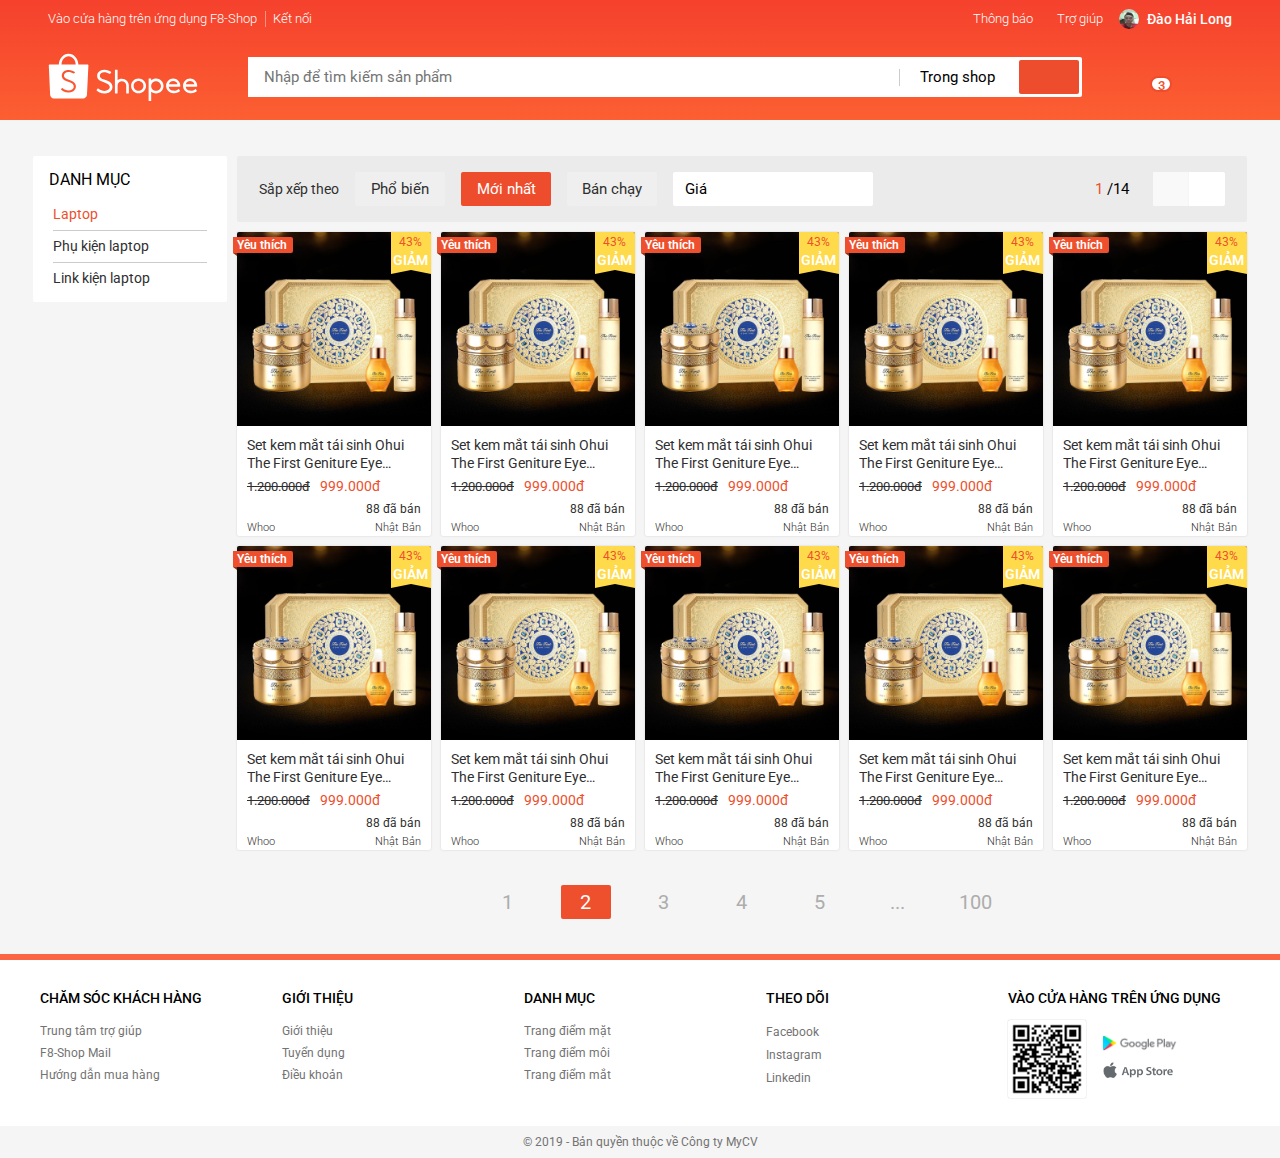
==== commit 6fdc3657: "upload code" ====
--- a/index.html
+++ b/index.html
@@ -187,7 +187,7 @@
                                         <div class="header-cart-item-info">
                                             <div class="heaer-cart-item-head">
                                                 <h5 class="header-cart-header-name">
-                                                    Laptop Lenovo Ideapad 5 PRO
+                                                    Laptop Lenovo Ideapad 5 PRO 14ACN6 82L700M9VN 
                                                 </h5>
                                                 <span class="header-cart-head-price-wrap">
                                                     <span class="header-cart-head-price">18.290.000đ</span>
@@ -207,7 +207,7 @@
                                         <div class="header-cart-item-info">
                                             <div class="heaer-cart-item-head">
                                                 <h5 class="header-cart-header-name">
-                                                    Laptop Lenovo Ideapad 5 PRO
+                                                    Laptop Lenovo Ideapad 5 PRO 
                                                 </h5>
                                                 <span class="header-cart-head-price-wrap">
                                                     <span class="header-cart-head-price">18.290.000đ</span>
@@ -299,7 +299,6 @@
                     <div class="grid-colum-2">
                         <nav class="category">
                             <h4 class="category-heading">
-                                <i class="fa-solid fa-list-ul categorry-heading-icon"></i>
                                 Danh mục
                             </h4>
                             <ul class="category-list">
--- a/assets/css/base.css
+++ b/assets/css/base.css
@@ -11,6 +11,7 @@
     --btn-primary:rgb(238, 77, 45);
     --background-activate-primary:rgba(246, 51, 51, 0.058);
     --background-hover:rgba(190, 190, 190, 0.167);
+    --star-gold:rgb(255, 206, 62);
 
     --header-height:120px;
     --navbar-height:34px;
--- a/assets/css/style.css
+++ b/assets/css/style.css
@@ -112,7 +112,7 @@
     border-radius: 2px;
     box-shadow: 0 1px 2px #ccc;
     display: none;
-    z-index: 1;
+    z-index: 2;
 }
 .header__notify::before{
     display: block;
@@ -304,6 +304,7 @@
     background-color:#fff;
     box-shadow: 0 1px 2px #ccc;
     display: none;
+    z-index: 1;
 }
 .header-search-history-heading{
     font-size: 1.4rem;
@@ -496,11 +497,18 @@
     margin-right: 12px;
 }
 .header-cart-header-name{
+    flex: 1;
     font-size: 1.4rem;
     text-align: left;
+    line-height: 2rem;
+    max-height: 4rem;
     font-weight: 500;
-    padding-right: 10px;
-    margin:0 0 8px 0;   
+    padding: 0 8px 0 0;
+    margin: 0 0 6px 0 ; 
+    display: -webkit-box;
+    -webkit-box-orient: vertical;
+    -webkit-line-clamp: 2; 
+    overflow: hidden;
 }
 .header-cart-head-price{
     font-size: 1.4rem;
@@ -510,6 +518,7 @@
 .heaer-cart-item-body{
     display: flex;
     justify-content: space-between;
+    margin:  0 auto;
     align-items: center;
 }
 .header-cart-item-description{
@@ -545,11 +554,11 @@
 
 }
 .category-heading{
-    padding: 16px 20px 0 20px ;
-    font-size: 1.5rem;
+    padding: 16px 16px 0;
+    font-size: 1.6rem;
     font-weight: 400;
     text-transform: uppercase;
-    margin-top: 0;
+    margin:0;
 }
 .categorry-heading-icon{
     font-size: 1.6rem;
@@ -564,25 +573,22 @@
 }
 
 .category-item-link{
-    padding: 6px 20px;
-    position: relative;
+    padding: 8px 20px;
+    /* position: relative; */
     display: block;
     font-size: 1.4rem;
     text-decoration: none;
     color: var(--text-blackish-color);
-    transition: right linear 0.2s;
-    right: 0;
+
 }
 .category-item::before{
     position: absolute;
     display: block;
     content: "";
-    width: 80%;
-    height: 1px;
+    border-top: 1px solid #ccc;
     background-color: #ccc;
-    margin-top:0;
     left: 20px;
-    right: 0;
+    right: 20px;
 }
 .category-item:first-child::before{
     display: none;
@@ -594,11 +600,10 @@
     display: none;
 }
 .category-item-link:hover{
-    right: -4px;
     color: var(--text-orange-color);
 }
+    
 /* home soft + filter */
-
 .home-filter{
     display: flex;
     align-items: center;
@@ -718,14 +723,17 @@
     display: flex;
     align-items: baseline;
     font-size:1.4rem;
+    flex-wrap: wrap;
 }
 .home-product-item-price-old{
-    margin:0 10px;
+    margin-left:10px;
     text-decoration: line-through;
     font-size: 1.3rem;
 }
 .home-product-item-price-current{
     color:var(--text-orange-color);
+    margin-left:10px;
+
 }
 .home-product-item-action{
     margin: 6px 10px 0;
@@ -743,7 +751,9 @@
 .home-product-item-action-click{
     font-size: 1.3rem;
 }
-
+.home-product-item-action-iconregular{
+    display: block;
+}
 .home-product-item-action-iconsolid{
     display: none;
 }
@@ -764,7 +774,7 @@
     color: var(--text-greyish-color);
 }
 .home-star-gold{
-    color: yellow;
+    color: var(--star-gold);
     text-shadow: 0 0 1px #ccc;
 }
 .home-product-item-notification-sold{
@@ -780,7 +790,8 @@
     top: 5px;
     left: -4px;
     font-size: 1.2rem;
-    padding: 0 5px 0 2px;
+    font-weight: 600;
+    padding: 0 6px 0 4px;
     color: var(--text-white-color);
     background-color:var(--orange-color);
     border-radius: 0 2px 2px 0;
@@ -808,6 +819,7 @@
     content: "";
     display: block;
     right: 0;
+    bottom:-4px;
     border-width:  4px 20px;
     border-style: solid;
     border-color:#FFDA4B #FFDA4B transparent 
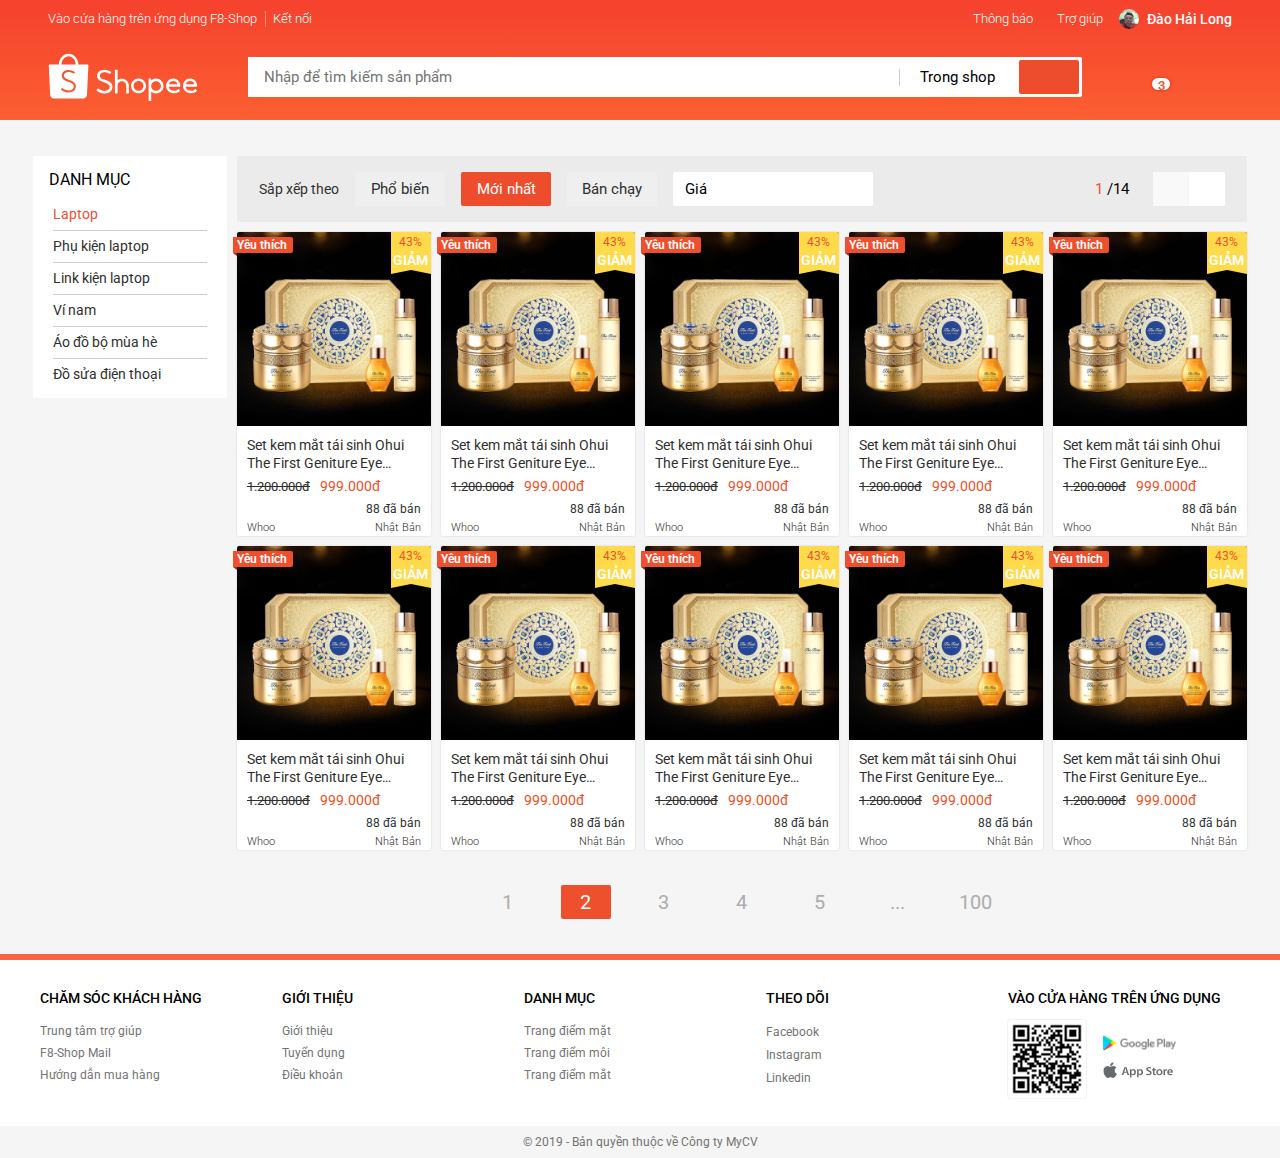
==== commit f303514a: "upload add code" ====
--- a/index.html
+++ b/index.html
@@ -310,6 +310,15 @@
                                 </li>
                                 <li class="category-item">
                                     <a href="" class="category-item-link">Link kiện laptop</a>
+                                </li>
+                                <li class="category-item">
+                                    <a href="" class="category-item-link">Ví nam </a>
+                                </li>
+                                <li class="category-item">
+                                    <a href="" class="category-item-link">Áo đồ bộ mùa hè</a>
+                                </li>
+                                <li class="category-item">
+                                    <a href="" class="category-item-link">Đồ sửa điện thoại</a>
                                 </li>
                             </ul>
                         </nav>
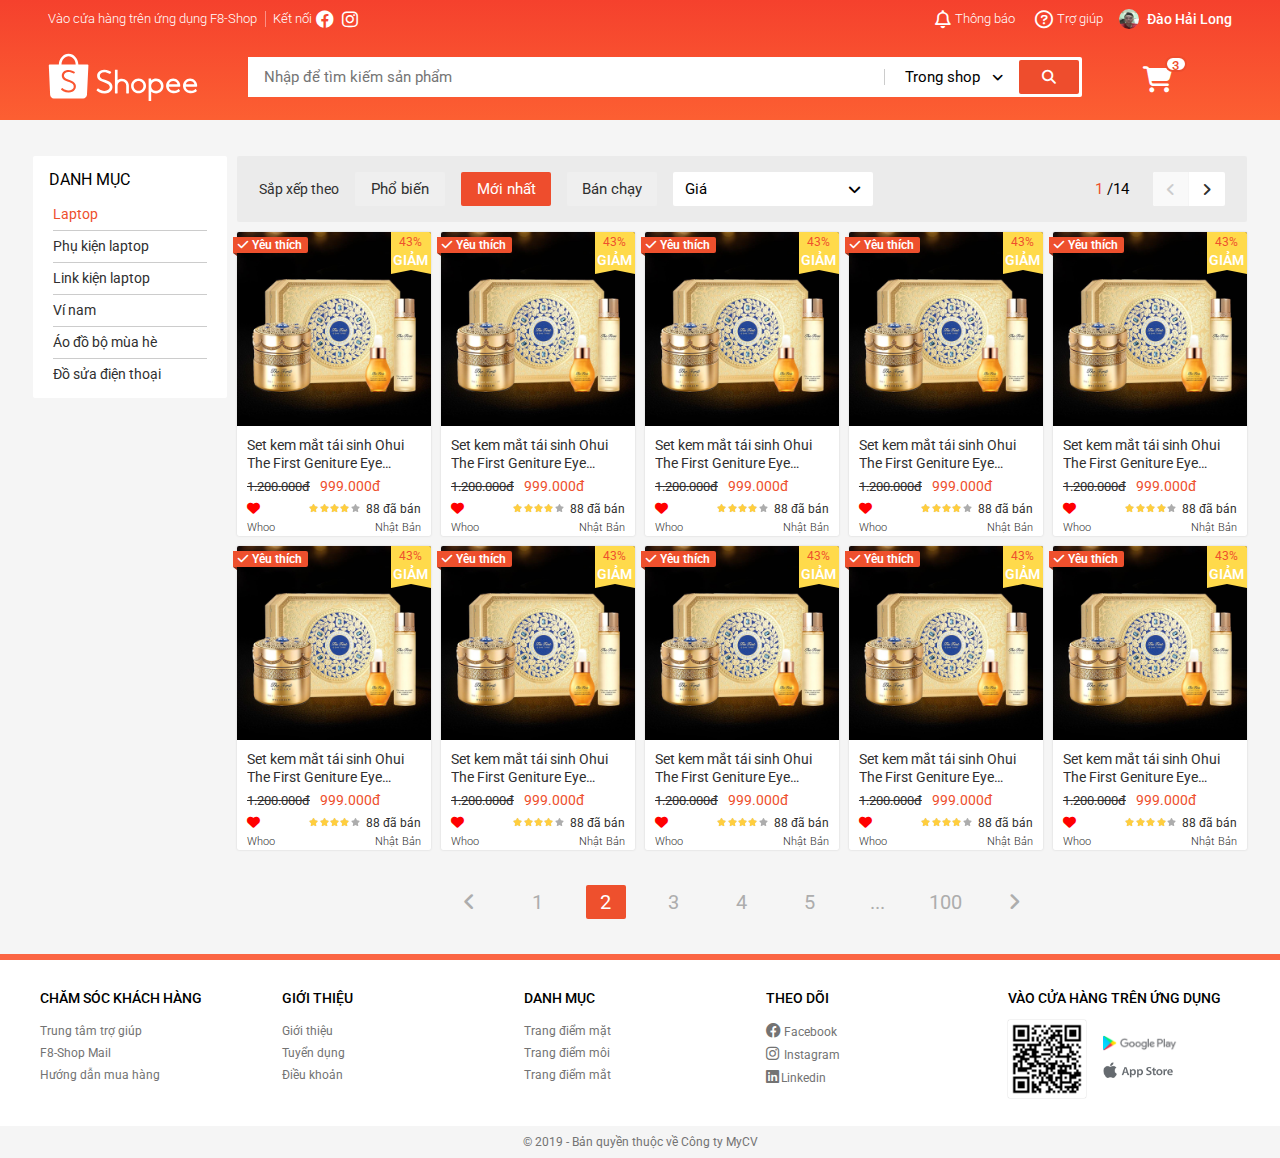
==== commit d1ddef16: "upcode" ====
--- a/index.html
+++ b/index.html
@@ -6,9 +6,12 @@
     <meta name="viewport" content="width=device-width, initial-scale=1.0">
     <link href="https://fonts.googleapis.com/css2?family=Roboto:ital,wght@0,100;0,300;0,400;0,500;0,700;0,900;1,100;1,300;1,400;1,500;1,700;1,900&display=swap" rel="stylesheet">
     <link rel="shortcut icon" href="./assets/img/favicon.png" type="image/x-icon">
-    <link rel="stylesheet" href="https://cdnjs.cloudflare.com/ajax/libs/font-awesome/6.2.0/css/all.min.css" integrity="sha512-xh6O/CkQoPOWDdYTDqeRdPCVd1SpvCA9XXcUnZS2FmJNp1coAFzvtCN9BmamE+4aHK8yyUHUSCcJHgXloTyT2A==" crossorigin="anonymous" referrerpolicy="no-referrer" />
+    <link rel="stylesheet" href="./assets/font/fontawesome-free-6.2.1-web/css/all.min.css">
     <link rel="stylesheet" href="./assets/css/normalize.css">
+    <link rel="stylesheet" href="./assets/css/grid.css">
     <link rel="stylesheet" href="./assets/css/base.css">
+    <link rel="stylesheet" href="./assets/css/tablet.css">
+    <link rel="stylesheet" href="./assets/css/mobile.css">
     <link rel="stylesheet" href="./assets/css/style.css">
     <title>F8-Shopee</title>
 </head>
--- a/assets/font/fontawesome-free-6.2.1-web/css/all.min.css
+++ b/assets/font/fontawesome-free-6.2.1-web/css/all.min.css
@@ -0,0 +1,6 @@
+/*!
+ * Font Awesome Free 6.2.1 by @fontawesome - https://fontawesome.com
+ * License - https://fontawesome.com/license/free (Icons: CC BY 4.0, Fonts: SIL OFL 1.1, Code: MIT License)
+ * Copyright 2022 Fonticons, Inc.
+ */
+.fa{font-family:var(--fa-style-family,"Font Awesome 6 Free");font-weight:var(--fa-style,900)}.fa,.fa-brands,.fa-classic,.fa-regular,.fa-sharp,.fa-solid,.fab,.far,.fas{-moz-osx-font-smoothing:grayscale;-webkit-font-smoothing:antialiased;display:var(--fa-display,inline-block);font-style:normal;font-variant:normal;line-height:1;text-rendering:auto}.fa-classic,.fa-regular,.fa-solid,.far,.fas{font-family:"Font Awesome 6 Free"}.fa-brands,.fab{font-family:"Font Awesome 6 Brands"}.fa-1x{font-size:1em}.fa-2x{font-size:2em}.fa-3x{font-size:3em}.fa-4x{font-size:4em}.fa-5x{font-size:5em}.fa-6x{font-size:6em}.fa-7x{font-size:7em}.fa-8x{font-size:8em}.fa-9x{font-size:9em}.fa-10x{font-size:10em}.fa-2xs{font-size:.625em;line-height:.1em;vertical-align:.225em}.fa-xs{font-size:.75em;line-height:.08333em;vertical-align:.125em}.fa-sm{font-size:.875em;line-height:.07143em;vertical-align:.05357em}.fa-lg{font-size:1.25em;line-height:.05em;vertical-align:-.075em}.fa-xl{font-size:1.5em;line-height:.04167em;vertical-align:-.125em}.fa-2xl{font-size:2em;line-height:.03125em;vertical-align:-.1875em}.fa-fw{text-align:center;width:1.25em}.fa-ul{list-style-type:none;margin-left:var(--fa-li-margin,2.5em);padding-left:0}.fa-ul>li{position:relative}.fa-li{left:calc(var(--fa-li-width, 2em)*-1);position:absolute;text-align:center;width:var(--fa-li-width,2em);line-height:inherit}.fa-border{border-radius:var(--fa-border-radius,.1em);border:var(--fa-border-width,.08em) var(--fa-border-style,solid) var(--fa-border-color,#eee);padding:var(--fa-border-padding,.2em .25em .15em)}.fa-pull-left{float:left;margin-right:var(--fa-pull-margin,.3em)}.fa-pull-right{float:right;margin-left:var(--fa-pull-margin,.3em)}.fa-beat{-webkit-animation-name:fa-beat;animation-name:fa-beat;-webkit-animation-delay:var(--fa-animation-delay,0s);animation-delay:var(--fa-animation-delay,0s);-webkit-animation-direction:var(--fa-animation-direction,normal);animation-direction:var(--fa-animation-direction,normal);-webkit-animation-duration:var(--fa-animation-duration,1s);animation-duration:var(--fa-animation-duration,1s);-webkit-animation-iteration-count:var(--fa-animation-iteration-count,infinite);animation-iteration-count:var(--fa-animation-iteration-count,infinite);-webkit-animation-timing-function:var(--fa-animation-timing,ease-in-out);animation-timing-function:var(--fa-animation-timing,ease-in-out)}.fa-bounce{-webkit-animation-name:fa-bounce;animation-name:fa-bounce;-webkit-animation-delay:var(--fa-animation-delay,0s);animation-delay:var(--fa-animation-delay,0s);-webkit-animation-direction:var(--fa-animation-direction,normal);animation-direction:var(--fa-animation-direction,normal);-webkit-animation-duration:var(--fa-animation-duration,1s);animation-duration:var(--fa-animation-duration,1s);-webkit-animation-iteration-count:var(--fa-animation-iteration-count,infinite);animation-iteration-count:var(--fa-animation-iteration-count,infinite);-webkit-animation-timing-function:var(--fa-animation-timing,cubic-bezier(.28,.84,.42,1));animation-timing-function:var(--fa-animation-timing,cubic-bezier(.28,.84,.42,1))}.fa-fade{-webkit-animation-name:fa-fade;animation-name:fa-fade;-webkit-animation-iteration-count:var(--fa-animation-iteration-count,infinite);animation-iteration-count:var(--fa-animation-iteration-count,infinite);-webkit-animation-timing-function:var(--fa-animation-timing,cubic-bezier(.4,0,.6,1));animation-timing-function:var(--fa-animation-timing,cubic-bezier(.4,0,.6,1))}.fa-beat-fade,.fa-fade{-webkit-animation-delay:var(--fa-animation-delay,0s);animation-delay:var(--fa-animation-delay,0s);-webkit-animation-direction:var(--fa-animation-direction,normal);animation-direction:var(--fa-animation-direction,normal);-webkit-animation-duration:var(--fa-animation-duration,1s);animation-duration:var(--fa-animation-duration,1s)}.fa-beat-fade{-webkit-animation-name:fa-beat-fade;animation-name:fa-beat-fade;-webkit-animation-iteration-count:var(--fa-animation-iteration-count,infinite);animation-iteration-count:var(--fa-animation-iteration-count,infinite);-webkit-animation-timing-function:var(--fa-animation-timing,cubic-bezier(.4,0,.6,1));animation-timing-function:var(--fa-animation-timing,cubic-bezier(.4,0,.6,1))}.fa-flip{-webkit-animation-name:fa-flip;animation-name:fa-flip;-webkit-animation-delay:var(--fa-animation-delay,0s);animation-delay:var(--fa-animation-delay,0s);-webkit-animation-direction:var(--fa-animation-direction,normal);animation-direction:var(--fa-animation-direction,normal);-webkit-animation-duration:var(--fa-animation-duration,1s);animation-duration:var(--fa-animation-duration,1s);-webkit-animation-iteration-count:var(--fa-animation-iteration-count,infinite);animation-iteration-count:var(--fa-animation-iteration-count,infinite);-webkit-animation-timing-function:var(--fa-animation-timing,ease-in-out);animation-timing-function:var(--fa-animation-timing,ease-in-out)}.fa-shake{-webkit-animation-name:fa-shake;animation-name:fa-shake;-webkit-animation-duration:var(--fa-animation-duration,1s);animation-duration:var(--fa-animation-duration,1s);-webkit-animation-iteration-count:var(--fa-animation-iteration-count,infinite);animation-iteration-count:var(--fa-animation-iteration-count,infinite);-webkit-animation-timing-function:var(--fa-animation-timing,linear);animation-timing-function:var(--fa-animation-timing,linear)}.fa-shake,.fa-spin{-webkit-animation-delay:var(--fa-animation-delay,0s);animation-delay:var(--fa-animation-delay,0s);-webkit-animation-direction:var(--fa-animation-direction,normal);animation-direction:var(--fa-animation-direction,normal)}.fa-spin{-webkit-animation-name:fa-spin;animation-name:fa-spin;-webkit-animation-duration:var(--fa-animation-duration,2s);animation-duration:var(--fa-animation-duration,2s);-webkit-animation-iteration-count:var(--fa-animation-iteration-count,infinite);animation-iteration-count:var(--fa-animation-iteration-count,infinite);-webkit-animation-timing-function:var(--fa-animation-timing,linear);animation-timing-function:var(--fa-animation-timing,linear)}.fa-spin-reverse{--fa-animation-direction:reverse}.fa-pulse,.fa-spin-pulse{-webkit-animation-name:fa-spin;animation-name:fa-spin;-webkit-animation-direction:var(--fa-animation-direction,normal);animation-direction:var(--fa-animation-direction,normal);-webkit-animation-duration:var(--fa-animation-duration,1s);animation-duration:var(--fa-animation-duration,1s);-webkit-animation-iteration-count:var(--fa-animation-iteration-count,infinite);animation-iteration-count:var(--fa-animation-iteration-count,infinite);-webkit-animation-timing-function:var(--fa-animation-timing,steps(8));animation-timing-function:var(--fa-animation-timing,steps(8))}@media (prefers-reduced-motion:reduce){.fa-beat,.fa-beat-fade,.fa-bounce,.fa-fade,.fa-flip,.fa-pulse,.fa-shake,.fa-spin,.fa-spin-pulse{-webkit-animation-delay:-1ms;animation-delay:-1ms;-webkit-animation-duration:1ms;animation-duration:1ms;-webkit-animation-iteration-count:1;animation-iteration-count:1;transition-delay:0s;transition-duration:0s}}@-webkit-keyframes fa-beat{0%,90%{-webkit-transform:scale(1);transform:scale(1)}45%{-webkit-transform:scale(var(--fa-beat-scale,1.25));transform:scale(var(--fa-beat-scale,1.25))}}@keyframes fa-beat{0%,90%{-webkit-transform:scale(1);transform:scale(1)}45%{-webkit-transform:scale(var(--fa-beat-scale,1.25));transform:scale(var(--fa-beat-scale,1.25))}}@-webkit-keyframes fa-bounce{0%{-webkit-transform:scale(1) translateY(0);transform:scale(1) translateY(0)}10%{-webkit-transform:scale(var(--fa-bounce-start-scale-x,1.1),var(--fa-bounce-start-scale-y,.9)) translateY(0);transform:scale(var(--fa-bounce-start-scale-x,1.1),var(--fa-bounce-start-scale-y,.9)) translateY(0)}30%{-webkit-transform:scale(var(--fa-bounce-jump-scale-x,.9),var(--fa-bounce-jump-scale-y,1.1)) translateY(var(--fa-bounce-height,-.5em));transform:scale(var(--fa-bounce-jump-scale-x,.9),var(--fa-bounce-jump-scale-y,1.1)) translateY(var(--fa-bounce-height,-.5em))}50%{-webkit-transform:scale(var(--fa-bounce-land-scale-x,1.05),var(--fa-bounce-land-scale-y,.95)) translateY(0);transform:scale(var(--fa-bounce-land-scale-x,1.05),var(--fa-bounce-land-scale-y,.95)) translateY(0)}57%{-webkit-transform:scale(1) translateY(var(--fa-bounce-rebound,-.125em));transform:scale(1) translateY(var(--fa-bounce-rebound,-.125em))}64%{-webkit-transform:scale(1) translateY(0);transform:scale(1) translateY(0)}to{-webkit-transform:scale(1) translateY(0);transform:scale(1) translateY(0)}}@keyframes fa-bounce{0%{-webkit-transform:scale(1) translateY(0);transform:scale(1) translateY(0)}10%{-webkit-transform:scale(var(--fa-bounce-start-scale-x,1.1),var(--fa-bounce-start-scale-y,.9)) translateY(0);transform:scale(var(--fa-bounce-start-scale-x,1.1),var(--fa-bounce-start-scale-y,.9)) translateY(0)}30%{-webkit-transform:scale(var(--fa-bounce-jump-scale-x,.9),var(--fa-bounce-jump-scale-y,1.1)) translateY(var(--fa-bounce-height,-.5em));transform:scale(var(--fa-bounce-jump-scale-x,.9),var(--fa-bounce-jump-scale-y,1.1)) translateY(var(--fa-bounce-height,-.5em))}50%{-webkit-transform:scale(var(--fa-bounce-land-scale-x,1.05),var(--fa-bounce-land-scale-y,.95)) translateY(0);transform:scale(var(--fa-bounce-land-scale-x,1.05),var(--fa-bounce-land-scale-y,.95)) translateY(0)}57%{-webkit-transform:scale(1) translateY(var(--fa-bounce-rebound,-.125em));transform:scale(1) translateY(var(--fa-bounce-rebound,-.125em))}64%{-webkit-transform:scale(1) translateY(0);transform:scale(1) translateY(0)}to{-webkit-transform:scale(1) translateY(0);transform:scale(1) translateY(0)}}@-webkit-keyframes fa-fade{50%{opacity:var(--fa-fade-opacity,.4)}}@keyframes fa-fade{50%{opacity:var(--fa-fade-opacity,.4)}}@-webkit-keyframes fa-beat-fade{0%,to{opacity:var(--fa-beat-fade-opacity,.4);-webkit-transform:scale(1);transform:scale(1)}50%{opacity:1;-webkit-transform:scale(var(--fa-beat-fade-scale,1.125));transform:scale(var(--fa-beat-fade-scale,1.125))}}@keyframes fa-beat-fade{0%,to{opacity:var(--fa-beat-fade-opacity,.4);-webkit-transform:scale(1);transform:scale(1)}50%{opacity:1;-webkit-transform:scale(var(--fa-beat-fade-scale,1.125));transform:scale(var(--fa-beat-fade-scale,1.125))}}@-webkit-keyframes fa-flip{50%{-webkit-transform:rotate3d(var(--fa-flip-x,0),var(--fa-flip-y,1),var(--fa-flip-z,0),var(--fa-flip-angle,-180deg));transform:rotate3d(var(--fa-flip-x,0),var(--fa-flip-y,1),var(--fa-flip-z,0),var(--fa-flip-angle,-180deg))}}@keyframes fa-flip{50%{-webkit-transform:rotate3d(var(--fa-flip-x,0),var(--fa-flip-y,1),var(--fa-flip-z,0),var(--fa-flip-angle,-180deg));transform:rotate3d(var(--fa-flip-x,0),var(--fa-flip-y,1),var(--fa-flip-z,0),var(--fa-flip-angle,-180deg))}}@-webkit-keyframes fa-shake{0%{-webkit-transform:rotate(-15deg);transform:rotate(-15deg)}4%{-webkit-transform:rotate(15deg);transform:rotate(15deg)}8%,24%{-webkit-transform:rotate(-18deg);transform:rotate(-18deg)}12%,28%{-webkit-transform:rotate(18deg);transform:rotate(18deg)}16%{-webkit-transform:rotate(-22deg);transform:rotate(-22deg)}20%{-webkit-transform:rotate(22deg);transform:rotate(22deg)}32%{-webkit-transform:rotate(-12deg);transform:rotate(-12deg)}36%{-webkit-transform:rotate(12deg);transform:rotate(12deg)}40%,to{-webkit-transform:rotate(0deg);transform:rotate(0deg)}}@keyframes fa-shake{0%{-webkit-transform:rotate(-15deg);transform:rotate(-15deg)}4%{-webkit-transform:rotate(15deg);transform:rotate(15deg)}8%,24%{-webkit-transform:rotate(-18deg);transform:rotate(-18deg)}12%,28%{-webkit-transform:rotate(18deg);transform:rotate(18deg)}16%{-webkit-transform:rotate(-22deg);transform:rotate(-22deg)}20%{-webkit-transform:rotate(22deg);transform:rotate(22deg)}32%{-webkit-transform:rotate(-12deg);transform:rotate(-12deg)}36%{-webkit-transform:rotate(12deg);transform:rotate(12deg)}40%,to{-webkit-transform:rotate(0deg);transform:rotate(0deg)}}@-webkit-keyframes fa-spin{0%{-webkit-transform:rotate(0deg);transform:rotate(0deg)}to{-webkit-transform:rotate(1turn);transform:rotate(1turn)}}@keyframes fa-spin{0%{-webkit-transform:rotate(0deg);transform:rotate(0deg)}to{-webkit-transform:rotate(1turn);transform:rotate(1turn)}}.fa-rotate-90{-webkit-transform:rotate(90deg);transform:rotate(90deg)}.fa-rotate-180{-webkit-transform:rotate(180deg);transform:rotate(180deg)}.fa-rotate-270{-webkit-transform:rotate(270deg);transform:rotate(270deg)}.fa-flip-horizontal{-webkit-transform:scaleX(-1);transform:scaleX(-1)}.fa-flip-vertical{-webkit-transform:scaleY(-1);transform:scaleY(-1)}.fa-flip-both,.fa-flip-horizontal.fa-flip-vertical{-webkit-transform:scale(-1);transform:scale(-1)}.fa-rotate-by{-webkit-transform:rotate(var(--fa-rotate-angle,none));transform:rotate(var(--fa-rotate-angle,none))}.fa-stack{display:inline-block;height:2em;line-height:2em;position:relative;vertical-align:middle;width:2.5em}.fa-stack-1x,.fa-stack-2x{left:0;position:absolute;text-align:center;width:100%;z-index:var(--fa-stack-z-index,auto)}.fa-stack-1x{line-height:inherit}.fa-stack-2x{font-size:2em}.fa-inverse{color:var(--fa-inverse,#fff)}.fa-0:before{content:"\30"}.fa-1:before{content:"\31"}.fa-2:before{content:"\32"}.fa-3:before{content:"\33"}.fa-4:before{content:"\34"}.fa-5:before{content:"\35"}.fa-6:before{content:"\36"}.fa-7:before{content:"\37"}.fa-8:before{content:"\38"}.fa-9:before{content:"\39"}.fa-fill-drip:before{content:"\f576"}.fa-arrows-to-circle:before{content:"\e4bd"}.fa-chevron-circle-right:before,.fa-circle-chevron-right:before{content:"\f138"}.fa-at:before{content:"\40"}.fa-trash-alt:before,.fa-trash-can:before{content:"\f2ed"}.fa-text-height:before{content:"\f034"}.fa-user-times:before,.fa-user-xmark:before{content:"\f235"}.fa-stethoscope:before{content:"\f0f1"}.fa-comment-alt:before,.fa-message:before{content:"\f27a"}.fa-info:before{content:"\f129"}.fa-compress-alt:before,.fa-down-left-and-up-right-to-center:before{content:"\f422"}.fa-explosion:before{content:"\e4e9"}.fa-file-alt:before,.fa-file-lines:before,.fa-file-text:before{content:"\f15c"}.fa-wave-square:before{content:"\f83e"}.fa-ring:before{content:"\f70b"}.fa-building-un:before{content:"\e4d9"}.fa-dice-three:before{content:"\f527"}.fa-calendar-alt:before,.fa-calendar-days:before{content:"\f073"}.fa-anchor-circle-check:before{content:"\e4aa"}.fa-building-circle-arrow-right:before{content:"\e4d1"}.fa-volleyball-ball:before,.fa-volleyball:before{content:"\f45f"}.fa-arrows-up-to-line:before{content:"\e4c2"}.fa-sort-desc:before,.fa-sort-down:before{content:"\f0dd"}.fa-circle-minus:before,.fa-minus-circle:before{content:"\f056"}.fa-door-open:before{content:"\f52b"}.fa-right-from-bracket:before,.fa-sign-out-alt:before{content:"\f2f5"}.fa-atom:before{content:"\f5d2"}.fa-soap:before{content:"\e06e"}.fa-heart-music-camera-bolt:before,.fa-icons:before{content:"\f86d"}.fa-microphone-alt-slash:before,.fa-microphone-lines-slash:before{content:"\f539"}.fa-bridge-circle-check:before{content:"\e4c9"}.fa-pump-medical:before{content:"\e06a"}.fa-fingerprint:before{content:"\f577"}.fa-hand-point-right:before{content:"\f0a4"}.fa-magnifying-glass-location:before,.fa-search-location:before{content:"\f689"}.fa-forward-step:before,.fa-step-forward:before{content:"\f051"}.fa-face-smile-beam:before,.fa-smile-beam:before{content:"\f5b8"}.fa-flag-checkered:before{content:"\f11e"}.fa-football-ball:before,.fa-football:before{content:"\f44e"}.fa-school-circle-exclamation:before{content:"\e56c"}.fa-crop:before{content:"\f125"}.fa-angle-double-down:before,.fa-angles-down:before{content:"\f103"}.fa-users-rectangle:before{content:"\e594"}.fa-people-roof:before{content:"\e537"}.fa-people-line:before{content:"\e534"}.fa-beer-mug-empty:before,.fa-beer:before{content:"\f0fc"}.fa-diagram-predecessor:before{content:"\e477"}.fa-arrow-up-long:before,.fa-long-arrow-up:before{content:"\f176"}.fa-burn:before,.fa-fire-flame-simple:before{content:"\f46a"}.fa-male:before,.fa-person:before{content:"\f183"}.fa-laptop:before{content:"\f109"}.fa-file-csv:before{content:"\f6dd"}.fa-menorah:before{content:"\f676"}.fa-truck-plane:before{content:"\e58f"}.fa-record-vinyl:before{content:"\f8d9"}.fa-face-grin-stars:before,.fa-grin-stars:before{content:"\f587"}.fa-bong:before{content:"\f55c"}.fa-pastafarianism:before,.fa-spaghetti-monster-flying:before{content:"\f67b"}.fa-arrow-down-up-across-line:before{content:"\e4af"}.fa-spoon:before,.fa-utensil-spoon:before{content:"\f2e5"}.fa-jar-wheat:before{content:"\e517"}.fa-envelopes-bulk:before,.fa-mail-bulk:before{content:"\f674"}.fa-file-circle-exclamation:before{content:"\e4eb"}.fa-circle-h:before,.fa-hospital-symbol:before{content:"\f47e"}.fa-pager:before{content:"\f815"}.fa-address-book:before,.fa-contact-book:before{content:"\f2b9"}.fa-strikethrough:before{content:"\f0cc"}.fa-k:before{content:"\4b"}.fa-landmark-flag:before{content:"\e51c"}.fa-pencil-alt:before,.fa-pencil:before{content:"\f303"}.fa-backward:before{content:"\f04a"}.fa-caret-right:before{content:"\f0da"}.fa-comments:before{content:"\f086"}.fa-file-clipboard:before,.fa-paste:before{content:"\f0ea"}.fa-code-pull-request:before{content:"\e13c"}.fa-clipboard-list:before{content:"\f46d"}.fa-truck-loading:before,.fa-truck-ramp-box:before{content:"\f4de"}.fa-user-check:before{content:"\f4fc"}.fa-vial-virus:before{content:"\e597"}.fa-sheet-plastic:before{content:"\e571"}.fa-blog:before{content:"\f781"}.fa-user-ninja:before{content:"\f504"}.fa-person-arrow-up-from-line:before{content:"\e539"}.fa-scroll-torah:before,.fa-torah:before{content:"\f6a0"}.fa-broom-ball:before,.fa-quidditch-broom-ball:before,.fa-quidditch:before{content:"\f458"}.fa-toggle-off:before{content:"\f204"}.fa-archive:before,.fa-box-archive:before{content:"\f187"}.fa-person-drowning:before{content:"\e545"}.fa-arrow-down-9-1:before,.fa-sort-numeric-desc:before,.fa-sort-numeric-down-alt:before{content:"\f886"}.fa-face-grin-tongue-squint:before,.fa-grin-tongue-squint:before{content:"\f58a"}.fa-spray-can:before{content:"\f5bd"}.fa-truck-monster:before{content:"\f63b"}.fa-w:before{content:"\57"}.fa-earth-africa:before,.fa-globe-africa:before{content:"\f57c"}.fa-rainbow:before{content:"\f75b"}.fa-circle-notch:before{content:"\f1ce"}.fa-tablet-alt:before,.fa-tablet-screen-button:before{content:"\f3fa"}.fa-paw:before{content:"\f1b0"}.fa-cloud:before{content:"\f0c2"}.fa-trowel-bricks:before{content:"\e58a"}.fa-face-flushed:before,.fa-flushed:before{content:"\f579"}.fa-hospital-user:before{content:"\f80d"}.fa-tent-arrow-left-right:before{content:"\e57f"}.fa-gavel:before,.fa-legal:before{content:"\f0e3"}.fa-binoculars:before{content:"\f1e5"}.fa-microphone-slash:before{content:"\f131"}.fa-box-tissue:before{content:"\e05b"}.fa-motorcycle:before{content:"\f21c"}.fa-bell-concierge:before,.fa-concierge-bell:before{content:"\f562"}.fa-pen-ruler:before,.fa-pencil-ruler:before{content:"\f5ae"}.fa-people-arrows-left-right:before,.fa-people-arrows:before{content:"\e068"}.fa-mars-and-venus-burst:before{content:"\e523"}.fa-caret-square-right:before,.fa-square-caret-right:before{content:"\f152"}.fa-cut:before,.fa-scissors:before{content:"\f0c4"}.fa-sun-plant-wilt:before{content:"\e57a"}.fa-toilets-portable:before{content:"\e584"}.fa-hockey-puck:before{content:"\f453"}.fa-table:before{content:"\f0ce"}.fa-magnifying-glass-arrow-right:before{content:"\e521"}.fa-digital-tachograph:before,.fa-tachograph-digital:before{content:"\f566"}.fa-users-slash:before{content:"\e073"}.fa-clover:before{content:"\e139"}.fa-mail-reply:before,.fa-reply:before{content:"\f3e5"}.fa-star-and-crescent:before{content:"\f699"}.fa-house-fire:before{content:"\e50c"}.fa-minus-square:before,.fa-square-minus:before{content:"\f146"}.fa-helicopter:before{content:"\f533"}.fa-compass:before{content:"\f14e"}.fa-caret-square-down:before,.fa-square-caret-down:before{content:"\f150"}.fa-file-circle-question:before{content:"\e4ef"}.fa-laptop-code:before{content:"\f5fc"}.fa-swatchbook:before{content:"\f5c3"}.fa-prescription-bottle:before{content:"\f485"}.fa-bars:before,.fa-navicon:before{content:"\f0c9"}.fa-people-group:before{content:"\e533"}.fa-hourglass-3:before,.fa-hourglass-end:before{content:"\f253"}.fa-heart-broken:before,.fa-heart-crack:before{content:"\f7a9"}.fa-external-link-square-alt:before,.fa-square-up-right:before{content:"\f360"}.fa-face-kiss-beam:before,.fa-kiss-beam:before{content:"\f597"}.fa-film:before{content:"\f008"}.fa-ruler-horizontal:before{content:"\f547"}.fa-people-robbery:before{content:"\e536"}.fa-lightbulb:before{content:"\f0eb"}.fa-caret-left:before{content:"\f0d9"}.fa-circle-exclamation:before,.fa-exclamation-circle:before{content:"\f06a"}.fa-school-circle-xmark:before{content:"\e56d"}.fa-arrow-right-from-bracket:before,.fa-sign-out:before{content:"\f08b"}.fa-chevron-circle-down:before,.fa-circle-chevron-down:before{content:"\f13a"}.fa-unlock-alt:before,.fa-unlock-keyhole:before{content:"\f13e"}.fa-cloud-showers-heavy:before{content:"\f740"}.fa-headphones-alt:before,.fa-headphones-simple:before{content:"\f58f"}.fa-sitemap:before{content:"\f0e8"}.fa-circle-dollar-to-slot:before,.fa-donate:before{content:"\f4b9"}.fa-memory:before{content:"\f538"}.fa-road-spikes:before{content:"\e568"}.fa-fire-burner:before{content:"\e4f1"}.fa-flag:before{content:"\f024"}.fa-hanukiah:before{content:"\f6e6"}.fa-feather:before{content:"\f52d"}.fa-volume-down:before,.fa-volume-low:before{content:"\f027"}.fa-comment-slash:before{content:"\f4b3"}.fa-cloud-sun-rain:before{content:"\f743"}.fa-compress:before{content:"\f066"}.fa-wheat-alt:before,.fa-wheat-awn:before{content:"\e2cd"}.fa-ankh:before{content:"\f644"}.fa-hands-holding-child:before{content:"\e4fa"}.fa-asterisk:before{content:"\2a"}.fa-check-square:before,.fa-square-check:before{content:"\f14a"}.fa-peseta-sign:before{content:"\e221"}.fa-header:before,.fa-heading:before{content:"\f1dc"}.fa-ghost:before{content:"\f6e2"}.fa-list-squares:before,.fa-list:before{content:"\f03a"}.fa-phone-square-alt:before,.fa-square-phone-flip:before{content:"\f87b"}.fa-cart-plus:before{content:"\f217"}.fa-gamepad:before{content:"\f11b"}.fa-circle-dot:before,.fa-dot-circle:before{content:"\f192"}.fa-dizzy:before,.fa-face-dizzy:before{content:"\f567"}.fa-egg:before{content:"\f7fb"}.fa-house-medical-circle-xmark:before{content:"\e513"}.fa-campground:before{content:"\f6bb"}.fa-folder-plus:before{content:"\f65e"}.fa-futbol-ball:before,.fa-futbol:before,.fa-soccer-ball:before{content:"\f1e3"}.fa-paint-brush:before,.fa-paintbrush:before{content:"\f1fc"}.fa-lock:before{content:"\f023"}.fa-gas-pump:before{content:"\f52f"}.fa-hot-tub-person:before,.fa-hot-tub:before{content:"\f593"}.fa-map-location:before,.fa-map-marked:before{content:"\f59f"}.fa-house-flood-water:before{content:"\e50e"}.fa-tree:before{content:"\f1bb"}.fa-bridge-lock:before{content:"\e4cc"}.fa-sack-dollar:before{content:"\f81d"}.fa-edit:before,.fa-pen-to-square:before{content:"\f044"}.fa-car-side:before{content:"\f5e4"}.fa-share-alt:before,.fa-share-nodes:before{content:"\f1e0"}.fa-heart-circle-minus:before{content:"\e4ff"}.fa-hourglass-2:before,.fa-hourglass-half:before{content:"\f252"}.fa-microscope:before{content:"\f610"}.fa-sink:before{content:"\e06d"}.fa-bag-shopping:before,.fa-shopping-bag:before{content:"\f290"}.fa-arrow-down-z-a:before,.fa-sort-alpha-desc:before,.fa-sort-alpha-down-alt:before{content:"\f881"}.fa-mitten:before{content:"\f7b5"}.fa-person-rays:before{content:"\e54d"}.fa-users:before{content:"\f0c0"}.fa-eye-slash:before{content:"\f070"}.fa-flask-vial:before{content:"\e4f3"}.fa-hand-paper:before,.fa-hand:before{content:"\f256"}.fa-om:before{content:"\f679"}.fa-worm:before{content:"\e599"}.fa-house-circle-xmark:before{content:"\e50b"}.fa-plug:before{content:"\f1e6"}.fa-chevron-up:before{content:"\f077"}.fa-hand-spock:before{content:"\f259"}.fa-stopwatch:before{content:"\f2f2"}.fa-face-kiss:before,.fa-kiss:before{content:"\f596"}.fa-bridge-circle-xmark:before{content:"\e4cb"}.fa-face-grin-tongue:before,.fa-grin-tongue:before{content:"\f589"}.fa-chess-bishop:before{content:"\f43a"}.fa-face-grin-wink:before,.fa-grin-wink:before{content:"\f58c"}.fa-deaf:before,.fa-deafness:before,.fa-ear-deaf:before,.fa-hard-of-hearing:before{content:"\f2a4"}.fa-road-circle-check:before{content:"\e564"}.fa-dice-five:before{content:"\f523"}.fa-rss-square:before,.fa-square-rss:before{content:"\f143"}.fa-land-mine-on:before{content:"\e51b"}.fa-i-cursor:before{content:"\f246"}.fa-stamp:before{content:"\f5bf"}.fa-stairs:before{content:"\e289"}.fa-i:before{content:"\49"}.fa-hryvnia-sign:before,.fa-hryvnia:before{content:"\f6f2"}.fa-pills:before{content:"\f484"}.fa-face-grin-wide:before,.fa-grin-alt:before{content:"\f581"}.fa-tooth:before{content:"\f5c9"}.fa-v:before{content:"\56"}.fa-bangladeshi-taka-sign:before{content:"\e2e6"}.fa-bicycle:before{content:"\f206"}.fa-rod-asclepius:before,.fa-rod-snake:before,.fa-staff-aesculapius:before,.fa-staff-snake:before{content:"\e579"}.fa-head-side-cough-slash:before{content:"\e062"}.fa-ambulance:before,.fa-truck-medical:before{content:"\f0f9"}.fa-wheat-awn-circle-exclamation:before{content:"\e598"}.fa-snowman:before{content:"\f7d0"}.fa-mortar-pestle:before{content:"\f5a7"}.fa-road-barrier:before{content:"\e562"}.fa-school:before{content:"\f549"}.fa-igloo:before{content:"\f7ae"}.fa-joint:before{content:"\f595"}.fa-angle-right:before{content:"\f105"}.fa-horse:before{content:"\f6f0"}.fa-q:before{content:"\51"}.fa-g:before{content:"\47"}.fa-notes-medical:before{content:"\f481"}.fa-temperature-2:before,.fa-temperature-half:before,.fa-thermometer-2:before,.fa-thermometer-half:before{content:"\f2c9"}.fa-dong-sign:before{content:"\e169"}.fa-capsules:before{content:"\f46b"}.fa-poo-bolt:before,.fa-poo-storm:before{content:"\f75a"}.fa-face-frown-open:before,.fa-frown-open:before{content:"\f57a"}.fa-hand-point-up:before{content:"\f0a6"}.fa-money-bill:before{content:"\f0d6"}.fa-bookmark:before{content:"\f02e"}.fa-align-justify:before{content:"\f039"}.fa-umbrella-beach:before{content:"\f5ca"}.fa-helmet-un:before{content:"\e503"}.fa-bullseye:before{content:"\f140"}.fa-bacon:before{content:"\f7e5"}.fa-hand-point-down:before{content:"\f0a7"}.fa-arrow-up-from-bracket:before{content:"\e09a"}.fa-folder-blank:before,.fa-folder:before{content:"\f07b"}.fa-file-medical-alt:before,.fa-file-waveform:before{content:"\f478"}.fa-radiation:before{content:"\f7b9"}.fa-chart-simple:before{content:"\e473"}.fa-mars-stroke:before{content:"\f229"}.fa-vial:before{content:"\f492"}.fa-dashboard:before,.fa-gauge-med:before,.fa-gauge:before,.fa-tachometer-alt-average:before{content:"\f624"}.fa-magic-wand-sparkles:before,.fa-wand-magic-sparkles:before{content:"\e2ca"}.fa-e:before{content:"\45"}.fa-pen-alt:before,.fa-pen-clip:before{content:"\f305"}.fa-bridge-circle-exclamation:before{content:"\e4ca"}.fa-user:before{content:"\f007"}.fa-school-circle-check:before{content:"\e56b"}.fa-dumpster:before{content:"\f793"}.fa-shuttle-van:before,.fa-van-shuttle:before{content:"\f5b6"}.fa-building-user:before{content:"\e4da"}.fa-caret-square-left:before,.fa-square-caret-left:before{content:"\f191"}.fa-highlighter:before{content:"\f591"}.fa-key:before{content:"\f084"}.fa-bullhorn:before{content:"\f0a1"}.fa-globe:before{content:"\f0ac"}.fa-synagogue:before{content:"\f69b"}.fa-person-half-dress:before{content:"\e548"}.fa-road-bridge:before{content:"\e563"}.fa-location-arrow:before{content:"\f124"}.fa-c:before{content:"\43"}.fa-tablet-button:before{content:"\f10a"}.fa-building-lock:before{content:"\e4d6"}.fa-pizza-slice:before{content:"\f818"}.fa-money-bill-wave:before{content:"\f53a"}.fa-area-chart:before,.fa-chart-area:before{content:"\f1fe"}.fa-house-flag:before{content:"\e50d"}.fa-person-circle-minus:before{content:"\e540"}.fa-ban:before,.fa-cancel:before{content:"\f05e"}.fa-camera-rotate:before{content:"\e0d8"}.fa-air-freshener:before,.fa-spray-can-sparkles:before{content:"\f5d0"}.fa-star:before{content:"\f005"}.fa-repeat:before{content:"\f363"}.fa-cross:before{content:"\f654"}.fa-box:before{content:"\f466"}.fa-venus-mars:before{content:"\f228"}.fa-arrow-pointer:before,.fa-mouse-pointer:before{content:"\f245"}.fa-expand-arrows-alt:before,.fa-maximize:before{content:"\f31e"}.fa-charging-station:before{content:"\f5e7"}.fa-shapes:before,.fa-triangle-circle-square:before{content:"\f61f"}.fa-random:before,.fa-shuffle:before{content:"\f074"}.fa-person-running:before,.fa-running:before{content:"\f70c"}.fa-mobile-retro:before{content:"\e527"}.fa-grip-lines-vertical:before{content:"\f7a5"}.fa-spider:before{content:"\f717"}.fa-hands-bound:before{content:"\e4f9"}.fa-file-invoice-dollar:before{content:"\f571"}.fa-plane-circle-exclamation:before{content:"\e556"}.fa-x-ray:before{content:"\f497"}.fa-spell-check:before{content:"\f891"}.fa-slash:before{content:"\f715"}.fa-computer-mouse:before,.fa-mouse:before{content:"\f8cc"}.fa-arrow-right-to-bracket:before,.fa-sign-in:before{content:"\f090"}.fa-shop-slash:before,.fa-store-alt-slash:before{content:"\e070"}.fa-server:before{content:"\f233"}.fa-virus-covid-slash:before{content:"\e4a9"}.fa-shop-lock:before{content:"\e4a5"}.fa-hourglass-1:before,.fa-hourglass-start:before{content:"\f251"}.fa-blender-phone:before{content:"\f6b6"}.fa-building-wheat:before{content:"\e4db"}.fa-person-breastfeeding:before{content:"\e53a"}.fa-right-to-bracket:before,.fa-sign-in-alt:before{content:"\f2f6"}.fa-venus:before{content:"\f221"}.fa-passport:before{content:"\f5ab"}.fa-heart-pulse:before,.fa-heartbeat:before{content:"\f21e"}.fa-people-carry-box:before,.fa-people-carry:before{content:"\f4ce"}.fa-temperature-high:before{content:"\f769"}.fa-microchip:before{content:"\f2db"}.fa-crown:before{content:"\f521"}.fa-weight-hanging:before{content:"\f5cd"}.fa-xmarks-lines:before{content:"\e59a"}.fa-file-prescription:before{content:"\f572"}.fa-weight-scale:before,.fa-weight:before{content:"\f496"}.fa-user-friends:before,.fa-user-group:before{content:"\f500"}.fa-arrow-up-a-z:before,.fa-sort-alpha-up:before{content:"\f15e"}.fa-chess-knight:before{content:"\f441"}.fa-face-laugh-squint:before,.fa-laugh-squint:before{content:"\f59b"}.fa-wheelchair:before{content:"\f193"}.fa-arrow-circle-up:before,.fa-circle-arrow-up:before{content:"\f0aa"}.fa-toggle-on:before{content:"\f205"}.fa-person-walking:before,.fa-walking:before{content:"\f554"}.fa-l:before{content:"\4c"}.fa-fire:before{content:"\f06d"}.fa-bed-pulse:before,.fa-procedures:before{content:"\f487"}.fa-shuttle-space:before,.fa-space-shuttle:before{content:"\f197"}.fa-face-laugh:before,.fa-laugh:before{content:"\f599"}.fa-folder-open:before{content:"\f07c"}.fa-heart-circle-plus:before{content:"\e500"}.fa-code-fork:before{content:"\e13b"}.fa-city:before{content:"\f64f"}.fa-microphone-alt:before,.fa-microphone-lines:before{content:"\f3c9"}.fa-pepper-hot:before{content:"\f816"}.fa-unlock:before{content:"\f09c"}.fa-colon-sign:before{content:"\e140"}.fa-headset:before{content:"\f590"}.fa-store-slash:before{content:"\e071"}.fa-road-circle-xmark:before{content:"\e566"}.fa-user-minus:before{content:"\f503"}.fa-mars-stroke-up:before,.fa-mars-stroke-v:before{content:"\f22a"}.fa-champagne-glasses:before,.fa-glass-cheers:before{content:"\f79f"}.fa-clipboard:before{content:"\f328"}.fa-house-circle-exclamation:before{content:"\e50a"}.fa-file-arrow-up:before,.fa-file-upload:before{content:"\f574"}.fa-wifi-3:before,.fa-wifi-strong:before,.fa-wifi:before{content:"\f1eb"}.fa-bath:before,.fa-bathtub:before{content:"\f2cd"}.fa-underline:before{content:"\f0cd"}.fa-user-edit:before,.fa-user-pen:before{content:"\f4ff"}.fa-signature:before{content:"\f5b7"}.fa-stroopwafel:before{content:"\f551"}.fa-bold:before{content:"\f032"}.fa-anchor-lock:before{content:"\e4ad"}.fa-building-ngo:before{content:"\e4d7"}.fa-manat-sign:before{content:"\e1d5"}.fa-not-equal:before{content:"\f53e"}.fa-border-style:before,.fa-border-top-left:before{content:"\f853"}.fa-map-location-dot:before,.fa-map-marked-alt:before{content:"\f5a0"}.fa-jedi:before{content:"\f669"}.fa-poll:before,.fa-square-poll-vertical:before{content:"\f681"}.fa-mug-hot:before{content:"\f7b6"}.fa-battery-car:before,.fa-car-battery:before{content:"\f5df"}.fa-gift:before{content:"\f06b"}.fa-dice-two:before{content:"\f528"}.fa-chess-queen:before{content:"\f445"}.fa-glasses:before{content:"\f530"}.fa-chess-board:before{content:"\f43c"}.fa-building-circle-check:before{content:"\e4d2"}.fa-person-chalkboard:before{content:"\e53d"}.fa-mars-stroke-h:before,.fa-mars-stroke-right:before{content:"\f22b"}.fa-hand-back-fist:before,.fa-hand-rock:before{content:"\f255"}.fa-caret-square-up:before,.fa-square-caret-up:before{content:"\f151"}.fa-cloud-showers-water:before{content:"\e4e4"}.fa-bar-chart:before,.fa-chart-bar:before{content:"\f080"}.fa-hands-bubbles:before,.fa-hands-wash:before{content:"\e05e"}.fa-less-than-equal:before{content:"\f537"}.fa-train:before{content:"\f238"}.fa-eye-low-vision:before,.fa-low-vision:before{content:"\f2a8"}.fa-crow:before{content:"\f520"}.fa-sailboat:before{content:"\e445"}.fa-window-restore:before{content:"\f2d2"}.fa-plus-square:before,.fa-square-plus:before{content:"\f0fe"}.fa-torii-gate:before{content:"\f6a1"}.fa-frog:before{content:"\f52e"}.fa-bucket:before{content:"\e4cf"}.fa-image:before{content:"\f03e"}.fa-microphone:before{content:"\f130"}.fa-cow:before{content:"\f6c8"}.fa-caret-up:before{content:"\f0d8"}.fa-screwdriver:before{content:"\f54a"}.fa-folder-closed:before{content:"\e185"}.fa-house-tsunami:before{content:"\e515"}.fa-square-nfi:before{content:"\e576"}.fa-arrow-up-from-ground-water:before{content:"\e4b5"}.fa-glass-martini-alt:before,.fa-martini-glass:before{content:"\f57b"}.fa-rotate-back:before,.fa-rotate-backward:before,.fa-rotate-left:before,.fa-undo-alt:before{content:"\f2ea"}.fa-columns:before,.fa-table-columns:before{content:"\f0db"}.fa-lemon:before{content:"\f094"}.fa-head-side-mask:before{content:"\e063"}.fa-handshake:before{content:"\f2b5"}.fa-gem:before{content:"\f3a5"}.fa-dolly-box:before,.fa-dolly:before{content:"\f472"}.fa-smoking:before{content:"\f48d"}.fa-compress-arrows-alt:before,.fa-minimize:before{content:"\f78c"}.fa-monument:before{content:"\f5a6"}.fa-snowplow:before{content:"\f7d2"}.fa-angle-double-right:before,.fa-angles-right:before{content:"\f101"}.fa-cannabis:before{content:"\f55f"}.fa-circle-play:before,.fa-play-circle:before{content:"\f144"}.fa-tablets:before{content:"\f490"}.fa-ethernet:before{content:"\f796"}.fa-eur:before,.fa-euro-sign:before,.fa-euro:before{content:"\f153"}.fa-chair:before{content:"\f6c0"}.fa-check-circle:before,.fa-circle-check:before{content:"\f058"}.fa-circle-stop:before,.fa-stop-circle:before{content:"\f28d"}.fa-compass-drafting:before,.fa-drafting-compass:before{content:"\f568"}.fa-plate-wheat:before{content:"\e55a"}.fa-icicles:before{content:"\f7ad"}.fa-person-shelter:before{content:"\e54f"}.fa-neuter:before{content:"\f22c"}.fa-id-badge:before{content:"\f2c1"}.fa-marker:before{content:"\f5a1"}.fa-face-laugh-beam:before,.fa-laugh-beam:before{content:"\f59a"}.fa-helicopter-symbol:before{content:"\e502"}.fa-universal-access:before{content:"\f29a"}.fa-chevron-circle-up:before,.fa-circle-chevron-up:before{content:"\f139"}.fa-lari-sign:before{content:"\e1c8"}.fa-volcano:before{content:"\f770"}.fa-person-walking-dashed-line-arrow-right:before{content:"\e553"}.fa-gbp:before,.fa-pound-sign:before,.fa-sterling-sign:before{content:"\f154"}.fa-viruses:before{content:"\e076"}.fa-square-person-confined:before{content:"\e577"}.fa-user-tie:before{content:"\f508"}.fa-arrow-down-long:before,.fa-long-arrow-down:before{content:"\f175"}.fa-tent-arrow-down-to-line:before{content:"\e57e"}.fa-certificate:before{content:"\f0a3"}.fa-mail-reply-all:before,.fa-reply-all:before{content:"\f122"}.fa-suitcase:before{content:"\f0f2"}.fa-person-skating:before,.fa-skating:before{content:"\f7c5"}.fa-filter-circle-dollar:before,.fa-funnel-dollar:before{content:"\f662"}.fa-camera-retro:before{content:"\f083"}.fa-arrow-circle-down:before,.fa-circle-arrow-down:before{content:"\f0ab"}.fa-arrow-right-to-file:before,.fa-file-import:before{content:"\f56f"}.fa-external-link-square:before,.fa-square-arrow-up-right:before{content:"\f14c"}.fa-box-open:before{content:"\f49e"}.fa-scroll:before{content:"\f70e"}.fa-spa:before{content:"\f5bb"}.fa-location-pin-lock:before{content:"\e51f"}.fa-pause:before{content:"\f04c"}.fa-hill-avalanche:before{content:"\e507"}.fa-temperature-0:before,.fa-temperature-empty:before,.fa-thermometer-0:before,.fa-thermometer-empty:before{content:"\f2cb"}.fa-bomb:before{content:"\f1e2"}.fa-registered:before{content:"\f25d"}.fa-address-card:before,.fa-contact-card:before,.fa-vcard:before{content:"\f2bb"}.fa-balance-scale-right:before,.fa-scale-unbalanced-flip:before{content:"\f516"}.fa-subscript:before{content:"\f12c"}.fa-diamond-turn-right:before,.fa-directions:before{content:"\f5eb"}.fa-burst:before{content:"\e4dc"}.fa-house-laptop:before,.fa-laptop-house:before{content:"\e066"}.fa-face-tired:before,.fa-tired:before{content:"\f5c8"}.fa-money-bills:before{content:"\e1f3"}.fa-smog:before{content:"\f75f"}.fa-crutch:before{content:"\f7f7"}.fa-cloud-arrow-up:before,.fa-cloud-upload-alt:before,.fa-cloud-upload:before{content:"\f0ee"}.fa-palette:before{content:"\f53f"}.fa-arrows-turn-right:before{content:"\e4c0"}.fa-vest:before{content:"\e085"}.fa-ferry:before{content:"\e4ea"}.fa-arrows-down-to-people:before{content:"\e4b9"}.fa-seedling:before,.fa-sprout:before{content:"\f4d8"}.fa-arrows-alt-h:before,.fa-left-right:before{content:"\f337"}.fa-boxes-packing:before{content:"\e4c7"}.fa-arrow-circle-left:before,.fa-circle-arrow-left:before{content:"\f0a8"}.fa-group-arrows-rotate:before{content:"\e4f6"}.fa-bowl-food:before{content:"\e4c6"}.fa-candy-cane:before{content:"\f786"}.fa-arrow-down-wide-short:before,.fa-sort-amount-asc:before,.fa-sort-amount-down:before{content:"\f160"}.fa-cloud-bolt:before,.fa-thunderstorm:before{content:"\f76c"}.fa-remove-format:before,.fa-text-slash:before{content:"\f87d"}.fa-face-smile-wink:before,.fa-smile-wink:before{content:"\f4da"}.fa-file-word:before{content:"\f1c2"}.fa-file-powerpoint:before{content:"\f1c4"}.fa-arrows-h:before,.fa-arrows-left-right:before{content:"\f07e"}.fa-house-lock:before{content:"\e510"}.fa-cloud-arrow-down:before,.fa-cloud-download-alt:before,.fa-cloud-download:before{content:"\f0ed"}.fa-children:before{content:"\e4e1"}.fa-blackboard:before,.fa-chalkboard:before{content:"\f51b"}.fa-user-alt-slash:before,.fa-user-large-slash:before{content:"\f4fa"}.fa-envelope-open:before{content:"\f2b6"}.fa-handshake-alt-slash:before,.fa-handshake-simple-slash:before{content:"\e05f"}.fa-mattress-pillow:before{content:"\e525"}.fa-guarani-sign:before{content:"\e19a"}.fa-arrows-rotate:before,.fa-refresh:before,.fa-sync:before{content:"\f021"}.fa-fire-extinguisher:before{content:"\f134"}.fa-cruzeiro-sign:before{content:"\e152"}.fa-greater-than-equal:before{content:"\f532"}.fa-shield-alt:before,.fa-shield-halved:before{content:"\f3ed"}.fa-atlas:before,.fa-book-atlas:before{content:"\f558"}.fa-virus:before{content:"\e074"}.fa-envelope-circle-check:before{content:"\e4e8"}.fa-layer-group:before{content:"\f5fd"}.fa-arrows-to-dot:before{content:"\e4be"}.fa-archway:before{content:"\f557"}.fa-heart-circle-check:before{content:"\e4fd"}.fa-house-chimney-crack:before,.fa-house-damage:before{content:"\f6f1"}.fa-file-archive:before,.fa-file-zipper:before{content:"\f1c6"}.fa-square:before{content:"\f0c8"}.fa-glass-martini:before,.fa-martini-glass-empty:before{content:"\f000"}.fa-couch:before{content:"\f4b8"}.fa-cedi-sign:before{content:"\e0df"}.fa-italic:before{content:"\f033"}.fa-church:before{content:"\f51d"}.fa-comments-dollar:before{content:"\f653"}.fa-democrat:before{content:"\f747"}.fa-z:before{content:"\5a"}.fa-person-skiing:before,.fa-skiing:before{content:"\f7c9"}.fa-road-lock:before{content:"\e567"}.fa-a:before{content:"\41"}.fa-temperature-arrow-down:before,.fa-temperature-down:before{content:"\e03f"}.fa-feather-alt:before,.fa-feather-pointed:before{content:"\f56b"}.fa-p:before{content:"\50"}.fa-snowflake:before{content:"\f2dc"}.fa-newspaper:before{content:"\f1ea"}.fa-ad:before,.fa-rectangle-ad:before{content:"\f641"}.fa-arrow-circle-right:before,.fa-circle-arrow-right:before{content:"\f0a9"}.fa-filter-circle-xmark:before{content:"\e17b"}.fa-locust:before{content:"\e520"}.fa-sort:before,.fa-unsorted:before{content:"\f0dc"}.fa-list-1-2:before,.fa-list-numeric:before,.fa-list-ol:before{content:"\f0cb"}.fa-person-dress-burst:before{content:"\e544"}.fa-money-check-alt:before,.fa-money-check-dollar:before{content:"\f53d"}.fa-vector-square:before{content:"\f5cb"}.fa-bread-slice:before{content:"\f7ec"}.fa-language:before{content:"\f1ab"}.fa-face-kiss-wink-heart:before,.fa-kiss-wink-heart:before{content:"\f598"}.fa-filter:before{content:"\f0b0"}.fa-question:before{content:"\3f"}.fa-file-signature:before{content:"\f573"}.fa-arrows-alt:before,.fa-up-down-left-right:before{content:"\f0b2"}.fa-house-chimney-user:before{content:"\e065"}.fa-hand-holding-heart:before{content:"\f4be"}.fa-puzzle-piece:before{content:"\f12e"}.fa-money-check:before{content:"\f53c"}.fa-star-half-alt:before,.fa-star-half-stroke:before{content:"\f5c0"}.fa-code:before{content:"\f121"}.fa-glass-whiskey:before,.fa-whiskey-glass:before{content:"\f7a0"}.fa-building-circle-exclamation:before{content:"\e4d3"}.fa-magnifying-glass-chart:before{content:"\e522"}.fa-arrow-up-right-from-square:before,.fa-external-link:before{content:"\f08e"}.fa-cubes-stacked:before{content:"\e4e6"}.fa-krw:before,.fa-won-sign:before,.fa-won:before{content:"\f159"}.fa-virus-covid:before{content:"\e4a8"}.fa-austral-sign:before{content:"\e0a9"}.fa-f:before{content:"\46"}.fa-leaf:before{content:"\f06c"}.fa-road:before{content:"\f018"}.fa-cab:before,.fa-taxi:before{content:"\f1ba"}.fa-person-circle-plus:before{content:"\e541"}.fa-chart-pie:before,.fa-pie-chart:before{content:"\f200"}.fa-bolt-lightning:before{content:"\e0b7"}.fa-sack-xmark:before{content:"\e56a"}.fa-file-excel:before{content:"\f1c3"}.fa-file-contract:before{content:"\f56c"}.fa-fish-fins:before{content:"\e4f2"}.fa-building-flag:before{content:"\e4d5"}.fa-face-grin-beam:before,.fa-grin-beam:before{content:"\f582"}.fa-object-ungroup:before{content:"\f248"}.fa-poop:before{content:"\f619"}.fa-location-pin:before,.fa-map-marker:before{content:"\f041"}.fa-kaaba:before{content:"\f66b"}.fa-toilet-paper:before{content:"\f71e"}.fa-hard-hat:before,.fa-hat-hard:before,.fa-helmet-safety:before{content:"\f807"}.fa-eject:before{content:"\f052"}.fa-arrow-alt-circle-right:before,.fa-circle-right:before{content:"\f35a"}.fa-plane-circle-check:before{content:"\e555"}.fa-face-rolling-eyes:before,.fa-meh-rolling-eyes:before{content:"\f5a5"}.fa-object-group:before{content:"\f247"}.fa-chart-line:before,.fa-line-chart:before{content:"\f201"}.fa-mask-ventilator:before{content:"\e524"}.fa-arrow-right:before{content:"\f061"}.fa-map-signs:before,.fa-signs-post:before{content:"\f277"}.fa-cash-register:before{content:"\f788"}.fa-person-circle-question:before{content:"\e542"}.fa-h:before{content:"\48"}.fa-tarp:before{content:"\e57b"}.fa-screwdriver-wrench:before,.fa-tools:before{content:"\f7d9"}.fa-arrows-to-eye:before{content:"\e4bf"}.fa-plug-circle-bolt:before{content:"\e55b"}.fa-heart:before{content:"\f004"}.fa-mars-and-venus:before{content:"\f224"}.fa-home-user:before,.fa-house-user:before{content:"\e1b0"}.fa-dumpster-fire:before{content:"\f794"}.fa-house-crack:before{content:"\e3b1"}.fa-cocktail:before,.fa-martini-glass-citrus:before{content:"\f561"}.fa-face-surprise:before,.fa-surprise:before{content:"\f5c2"}.fa-bottle-water:before{content:"\e4c5"}.fa-circle-pause:before,.fa-pause-circle:before{content:"\f28b"}.fa-toilet-paper-slash:before{content:"\e072"}.fa-apple-alt:before,.fa-apple-whole:before{content:"\f5d1"}.fa-kitchen-set:before{content:"\e51a"}.fa-r:before{content:"\52"}.fa-temperature-1:before,.fa-temperature-quarter:before,.fa-thermometer-1:before,.fa-thermometer-quarter:before{content:"\f2ca"}.fa-cube:before{content:"\f1b2"}.fa-bitcoin-sign:before{content:"\e0b4"}.fa-shield-dog:before{content:"\e573"}.fa-solar-panel:before{content:"\f5ba"}.fa-lock-open:before{content:"\f3c1"}.fa-elevator:before{content:"\e16d"}.fa-money-bill-transfer:before{content:"\e528"}.fa-money-bill-trend-up:before{content:"\e529"}.fa-house-flood-water-circle-arrow-right:before{content:"\e50f"}.fa-poll-h:before,.fa-square-poll-horizontal:before{content:"\f682"}.fa-circle:before{content:"\f111"}.fa-backward-fast:before,.fa-fast-backward:before{content:"\f049"}.fa-recycle:before{content:"\f1b8"}.fa-user-astronaut:before{content:"\f4fb"}.fa-plane-slash:before{content:"\e069"}.fa-trademark:before{content:"\f25c"}.fa-basketball-ball:before,.fa-basketball:before{content:"\f434"}.fa-satellite-dish:before{content:"\f7c0"}.fa-arrow-alt-circle-up:before,.fa-circle-up:before{content:"\f35b"}.fa-mobile-alt:before,.fa-mobile-screen-button:before{content:"\f3cd"}.fa-volume-high:before,.fa-volume-up:before{content:"\f028"}.fa-users-rays:before{content:"\e593"}.fa-wallet:before{content:"\f555"}.fa-clipboard-check:before{content:"\f46c"}.fa-file-audio:before{content:"\f1c7"}.fa-burger:before,.fa-hamburger:before{content:"\f805"}.fa-wrench:before{content:"\f0ad"}.fa-bugs:before{content:"\e4d0"}.fa-rupee-sign:before,.fa-rupee:before{content:"\f156"}.fa-file-image:before{content:"\f1c5"}.fa-circle-question:before,.fa-question-circle:before{content:"\f059"}.fa-plane-departure:before{content:"\f5b0"}.fa-handshake-slash:before{content:"\e060"}.fa-book-bookmark:before{content:"\e0bb"}.fa-code-branch:before{content:"\f126"}.fa-hat-cowboy:before{content:"\f8c0"}.fa-bridge:before{content:"\e4c8"}.fa-phone-alt:before,.fa-phone-flip:before{content:"\f879"}.fa-truck-front:before{content:"\e2b7"}.fa-cat:before{content:"\f6be"}.fa-anchor-circle-exclamation:before{content:"\e4ab"}.fa-truck-field:before{content:"\e58d"}.fa-route:before{content:"\f4d7"}.fa-clipboard-question:before{content:"\e4e3"}.fa-panorama:before{content:"\e209"}.fa-comment-medical:before{content:"\f7f5"}.fa-teeth-open:before{content:"\f62f"}.fa-file-circle-minus:before{content:"\e4ed"}.fa-tags:before{content:"\f02c"}.fa-wine-glass:before{content:"\f4e3"}.fa-fast-forward:before,.fa-forward-fast:before{content:"\f050"}.fa-face-meh-blank:before,.fa-meh-blank:before{content:"\f5a4"}.fa-parking:before,.fa-square-parking:before{content:"\f540"}.fa-house-signal:before{content:"\e012"}.fa-bars-progress:before,.fa-tasks-alt:before{content:"\f828"}.fa-faucet-drip:before{content:"\e006"}.fa-cart-flatbed:before,.fa-dolly-flatbed:before{content:"\f474"}.fa-ban-smoking:before,.fa-smoking-ban:before{content:"\f54d"}.fa-terminal:before{content:"\f120"}.fa-mobile-button:before{content:"\f10b"}.fa-house-medical-flag:before{content:"\e514"}.fa-basket-shopping:before,.fa-shopping-basket:before{content:"\f291"}.fa-tape:before{content:"\f4db"}.fa-bus-alt:before,.fa-bus-simple:before{content:"\f55e"}.fa-eye:before{content:"\f06e"}.fa-face-sad-cry:before,.fa-sad-cry:before{content:"\f5b3"}.fa-audio-description:before{content:"\f29e"}.fa-person-military-to-person:before{content:"\e54c"}.fa-file-shield:before{content:"\e4f0"}.fa-user-slash:before{content:"\f506"}.fa-pen:before{content:"\f304"}.fa-tower-observation:before{content:"\e586"}.fa-file-code:before{content:"\f1c9"}.fa-signal-5:before,.fa-signal-perfect:before,.fa-signal:before{content:"\f012"}.fa-bus:before{content:"\f207"}.fa-heart-circle-xmark:before{content:"\e501"}.fa-home-lg:before,.fa-house-chimney:before{content:"\e3af"}.fa-window-maximize:before{content:"\f2d0"}.fa-face-frown:before,.fa-frown:before{content:"\f119"}.fa-prescription:before{content:"\f5b1"}.fa-shop:before,.fa-store-alt:before{content:"\f54f"}.fa-floppy-disk:before,.fa-save:before{content:"\f0c7"}.fa-vihara:before{content:"\f6a7"}.fa-balance-scale-left:before,.fa-scale-unbalanced:before{content:"\f515"}.fa-sort-asc:before,.fa-sort-up:before{content:"\f0de"}.fa-comment-dots:before,.fa-commenting:before{content:"\f4ad"}.fa-plant-wilt:before{content:"\e5aa"}.fa-diamond:before{content:"\f219"}.fa-face-grin-squint:before,.fa-grin-squint:before{content:"\f585"}.fa-hand-holding-dollar:before,.fa-hand-holding-usd:before{content:"\f4c0"}.fa-bacterium:before{content:"\e05a"}.fa-hand-pointer:before{content:"\f25a"}.fa-drum-steelpan:before{content:"\f56a"}.fa-hand-scissors:before{content:"\f257"}.fa-hands-praying:before,.fa-praying-hands:before{content:"\f684"}.fa-arrow-right-rotate:before,.fa-arrow-rotate-forward:before,.fa-arrow-rotate-right:before,.fa-redo:before{content:"\f01e"}.fa-biohazard:before{content:"\f780"}.fa-location-crosshairs:before,.fa-location:before{content:"\f601"}.fa-mars-double:before{content:"\f227"}.fa-child-dress:before{content:"\e59c"}.fa-users-between-lines:before{content:"\e591"}.fa-lungs-virus:before{content:"\e067"}.fa-face-grin-tears:before,.fa-grin-tears:before{content:"\f588"}.fa-phone:before{content:"\f095"}.fa-calendar-times:before,.fa-calendar-xmark:before{content:"\f273"}.fa-child-reaching:before{content:"\e59d"}.fa-head-side-virus:before{content:"\e064"}.fa-user-cog:before,.fa-user-gear:before{content:"\f4fe"}.fa-arrow-up-1-9:before,.fa-sort-numeric-up:before{content:"\f163"}.fa-door-closed:before{content:"\f52a"}.fa-shield-virus:before{content:"\e06c"}.fa-dice-six:before{content:"\f526"}.fa-mosquito-net:before{content:"\e52c"}.fa-bridge-water:before{content:"\e4ce"}.fa-person-booth:before{content:"\f756"}.fa-text-width:before{content:"\f035"}.fa-hat-wizard:before{content:"\f6e8"}.fa-pen-fancy:before{content:"\f5ac"}.fa-digging:before,.fa-person-digging:before{content:"\f85e"}.fa-trash:before{content:"\f1f8"}.fa-gauge-simple-med:before,.fa-gauge-simple:before,.fa-tachometer-average:before{content:"\f629"}.fa-book-medical:before{content:"\f7e6"}.fa-poo:before{content:"\f2fe"}.fa-quote-right-alt:before,.fa-quote-right:before{content:"\f10e"}.fa-shirt:before,.fa-t-shirt:before,.fa-tshirt:before{content:"\f553"}.fa-cubes:before{content:"\f1b3"}.fa-divide:before{content:"\f529"}.fa-tenge-sign:before,.fa-tenge:before{content:"\f7d7"}.fa-headphones:before{content:"\f025"}.fa-hands-holding:before{content:"\f4c2"}.fa-hands-clapping:before{content:"\e1a8"}.fa-republican:before{content:"\f75e"}.fa-arrow-left:before{content:"\f060"}.fa-person-circle-xmark:before{content:"\e543"}.fa-ruler:before{content:"\f545"}.fa-align-left:before{content:"\f036"}.fa-dice-d6:before{content:"\f6d1"}.fa-restroom:before{content:"\f7bd"}.fa-j:before{content:"\4a"}.fa-users-viewfinder:before{content:"\e595"}.fa-file-video:before{content:"\f1c8"}.fa-external-link-alt:before,.fa-up-right-from-square:before{content:"\f35d"}.fa-table-cells:before,.fa-th:before{content:"\f00a"}.fa-file-pdf:before{content:"\f1c1"}.fa-bible:before,.fa-book-bible:before{content:"\f647"}.fa-o:before{content:"\4f"}.fa-medkit:before,.fa-suitcase-medical:before{content:"\f0fa"}.fa-user-secret:before{content:"\f21b"}.fa-otter:before{content:"\f700"}.fa-female:before,.fa-person-dress:before{content:"\f182"}.fa-comment-dollar:before{content:"\f651"}.fa-briefcase-clock:before,.fa-business-time:before{content:"\f64a"}.fa-table-cells-large:before,.fa-th-large:before{content:"\f009"}.fa-book-tanakh:before,.fa-tanakh:before{content:"\f827"}.fa-phone-volume:before,.fa-volume-control-phone:before{content:"\f2a0"}.fa-hat-cowboy-side:before{content:"\f8c1"}.fa-clipboard-user:before{content:"\f7f3"}.fa-child:before{content:"\f1ae"}.fa-lira-sign:before{content:"\f195"}.fa-satellite:before{content:"\f7bf"}.fa-plane-lock:before{content:"\e558"}.fa-tag:before{content:"\f02b"}.fa-comment:before{content:"\f075"}.fa-birthday-cake:before,.fa-cake-candles:before,.fa-cake:before{content:"\f1fd"}.fa-envelope:before{content:"\f0e0"}.fa-angle-double-up:before,.fa-angles-up:before{content:"\f102"}.fa-paperclip:before{content:"\f0c6"}.fa-arrow-right-to-city:before{content:"\e4b3"}.fa-ribbon:before{content:"\f4d6"}.fa-lungs:before{content:"\f604"}.fa-arrow-up-9-1:before,.fa-sort-numeric-up-alt:before{content:"\f887"}.fa-litecoin-sign:before{content:"\e1d3"}.fa-border-none:before{content:"\f850"}.fa-circle-nodes:before{content:"\e4e2"}.fa-parachute-box:before{content:"\f4cd"}.fa-indent:before{content:"\f03c"}.fa-truck-field-un:before{content:"\e58e"}.fa-hourglass-empty:before,.fa-hourglass:before{content:"\f254"}.fa-mountain:before{content:"\f6fc"}.fa-user-doctor:before,.fa-user-md:before{content:"\f0f0"}.fa-circle-info:before,.fa-info-circle:before{content:"\f05a"}.fa-cloud-meatball:before{content:"\f73b"}.fa-camera-alt:before,.fa-camera:before{content:"\f030"}.fa-square-virus:before{content:"\e578"}.fa-meteor:before{content:"\f753"}.fa-car-on:before{content:"\e4dd"}.fa-sleigh:before{content:"\f7cc"}.fa-arrow-down-1-9:before,.fa-sort-numeric-asc:before,.fa-sort-numeric-down:before{content:"\f162"}.fa-hand-holding-droplet:before,.fa-hand-holding-water:before{content:"\f4c1"}.fa-water:before{content:"\f773"}.fa-calendar-check:before{content:"\f274"}.fa-braille:before{content:"\f2a1"}.fa-prescription-bottle-alt:before,.fa-prescription-bottle-medical:before{content:"\f486"}.fa-landmark:before{content:"\f66f"}.fa-truck:before{content:"\f0d1"}.fa-crosshairs:before{content:"\f05b"}.fa-person-cane:before{content:"\e53c"}.fa-tent:before{content:"\e57d"}.fa-vest-patches:before{content:"\e086"}.fa-check-double:before{content:"\f560"}.fa-arrow-down-a-z:before,.fa-sort-alpha-asc:before,.fa-sort-alpha-down:before{content:"\f15d"}.fa-money-bill-wheat:before{content:"\e52a"}.fa-cookie:before{content:"\f563"}.fa-arrow-left-rotate:before,.fa-arrow-rotate-back:before,.fa-arrow-rotate-backward:before,.fa-arrow-rotate-left:before,.fa-undo:before{content:"\f0e2"}.fa-hard-drive:before,.fa-hdd:before{content:"\f0a0"}.fa-face-grin-squint-tears:before,.fa-grin-squint-tears:before{content:"\f586"}.fa-dumbbell:before{content:"\f44b"}.fa-list-alt:before,.fa-rectangle-list:before{content:"\f022"}.fa-tarp-droplet:before{content:"\e57c"}.fa-house-medical-circle-check:before{content:"\e511"}.fa-person-skiing-nordic:before,.fa-skiing-nordic:before{content:"\f7ca"}.fa-calendar-plus:before{content:"\f271"}.fa-plane-arrival:before{content:"\f5af"}.fa-arrow-alt-circle-left:before,.fa-circle-left:before{content:"\f359"}.fa-subway:before,.fa-train-subway:before{content:"\f239"}.fa-chart-gantt:before{content:"\e0e4"}.fa-indian-rupee-sign:before,.fa-indian-rupee:before,.fa-inr:before{content:"\e1bc"}.fa-crop-alt:before,.fa-crop-simple:before{content:"\f565"}.fa-money-bill-1:before,.fa-money-bill-alt:before{content:"\f3d1"}.fa-left-long:before,.fa-long-arrow-alt-left:before{content:"\f30a"}.fa-dna:before{content:"\f471"}.fa-virus-slash:before{content:"\e075"}.fa-minus:before,.fa-subtract:before{content:"\f068"}.fa-chess:before{content:"\f439"}.fa-arrow-left-long:before,.fa-long-arrow-left:before{content:"\f177"}.fa-plug-circle-check:before{content:"\e55c"}.fa-street-view:before{content:"\f21d"}.fa-franc-sign:before{content:"\e18f"}.fa-volume-off:before{content:"\f026"}.fa-american-sign-language-interpreting:before,.fa-asl-interpreting:before,.fa-hands-american-sign-language-interpreting:before,.fa-hands-asl-interpreting:before{content:"\f2a3"}.fa-cog:before,.fa-gear:before{content:"\f013"}.fa-droplet-slash:before,.fa-tint-slash:before{content:"\f5c7"}.fa-mosque:before{content:"\f678"}.fa-mosquito:before{content:"\e52b"}.fa-star-of-david:before{content:"\f69a"}.fa-person-military-rifle:before{content:"\e54b"}.fa-cart-shopping:before,.fa-shopping-cart:before{content:"\f07a"}.fa-vials:before{content:"\f493"}.fa-plug-circle-plus:before{content:"\e55f"}.fa-place-of-worship:before{content:"\f67f"}.fa-grip-vertical:before{content:"\f58e"}.fa-arrow-turn-up:before,.fa-level-up:before{content:"\f148"}.fa-u:before{content:"\55"}.fa-square-root-alt:before,.fa-square-root-variable:before{content:"\f698"}.fa-clock-four:before,.fa-clock:before{content:"\f017"}.fa-backward-step:before,.fa-step-backward:before{content:"\f048"}.fa-pallet:before{content:"\f482"}.fa-faucet:before{content:"\e005"}.fa-baseball-bat-ball:before{content:"\f432"}.fa-s:before{content:"\53"}.fa-timeline:before{content:"\e29c"}.fa-keyboard:before{content:"\f11c"}.fa-caret-down:before{content:"\f0d7"}.fa-clinic-medical:before,.fa-house-chimney-medical:before{content:"\f7f2"}.fa-temperature-3:before,.fa-temperature-three-quarters:before,.fa-thermometer-3:before,.fa-thermometer-three-quarters:before{content:"\f2c8"}.fa-mobile-android-alt:before,.fa-mobile-screen:before{content:"\f3cf"}.fa-plane-up:before{content:"\e22d"}.fa-piggy-bank:before{content:"\f4d3"}.fa-battery-3:before,.fa-battery-half:before{content:"\f242"}.fa-mountain-city:before{content:"\e52e"}.fa-coins:before{content:"\f51e"}.fa-khanda:before{content:"\f66d"}.fa-sliders-h:before,.fa-sliders:before{content:"\f1de"}.fa-folder-tree:before{content:"\f802"}.fa-network-wired:before{content:"\f6ff"}.fa-map-pin:before{content:"\f276"}.fa-hamsa:before{content:"\f665"}.fa-cent-sign:before{content:"\e3f5"}.fa-flask:before{content:"\f0c3"}.fa-person-pregnant:before{content:"\e31e"}.fa-wand-sparkles:before{content:"\f72b"}.fa-ellipsis-v:before,.fa-ellipsis-vertical:before{content:"\f142"}.fa-ticket:before{content:"\f145"}.fa-power-off:before{content:"\f011"}.fa-long-arrow-alt-right:before,.fa-right-long:before{content:"\f30b"}.fa-flag-usa:before{content:"\f74d"}.fa-laptop-file:before{content:"\e51d"}.fa-teletype:before,.fa-tty:before{content:"\f1e4"}.fa-diagram-next:before{content:"\e476"}.fa-person-rifle:before{content:"\e54e"}.fa-house-medical-circle-exclamation:before{content:"\e512"}.fa-closed-captioning:before{content:"\f20a"}.fa-hiking:before,.fa-person-hiking:before{content:"\f6ec"}.fa-venus-double:before{content:"\f226"}.fa-images:before{content:"\f302"}.fa-calculator:before{content:"\f1ec"}.fa-people-pulling:before{content:"\e535"}.fa-n:before{content:"\4e"}.fa-cable-car:before,.fa-tram:before{content:"\f7da"}.fa-cloud-rain:before{content:"\f73d"}.fa-building-circle-xmark:before{content:"\e4d4"}.fa-ship:before{content:"\f21a"}.fa-arrows-down-to-line:before{content:"\e4b8"}.fa-download:before{content:"\f019"}.fa-face-grin:before,.fa-grin:before{content:"\f580"}.fa-backspace:before,.fa-delete-left:before{content:"\f55a"}.fa-eye-dropper-empty:before,.fa-eye-dropper:before,.fa-eyedropper:before{content:"\f1fb"}.fa-file-circle-check:before{content:"\e5a0"}.fa-forward:before{content:"\f04e"}.fa-mobile-android:before,.fa-mobile-phone:before,.fa-mobile:before{content:"\f3ce"}.fa-face-meh:before,.fa-meh:before{content:"\f11a"}.fa-align-center:before{content:"\f037"}.fa-book-dead:before,.fa-book-skull:before{content:"\f6b7"}.fa-drivers-license:before,.fa-id-card:before{content:"\f2c2"}.fa-dedent:before,.fa-outdent:before{content:"\f03b"}.fa-heart-circle-exclamation:before{content:"\e4fe"}.fa-home-alt:before,.fa-home-lg-alt:before,.fa-home:before,.fa-house:before{content:"\f015"}.fa-calendar-week:before{content:"\f784"}.fa-laptop-medical:before{content:"\f812"}.fa-b:before{content:"\42"}.fa-file-medical:before{content:"\f477"}.fa-dice-one:before{content:"\f525"}.fa-kiwi-bird:before{content:"\f535"}.fa-arrow-right-arrow-left:before,.fa-exchange:before{content:"\f0ec"}.fa-redo-alt:before,.fa-rotate-forward:before,.fa-rotate-right:before{content:"\f2f9"}.fa-cutlery:before,.fa-utensils:before{content:"\f2e7"}.fa-arrow-up-wide-short:before,.fa-sort-amount-up:before{content:"\f161"}.fa-mill-sign:before{content:"\e1ed"}.fa-bowl-rice:before{content:"\e2eb"}.fa-skull:before{content:"\f54c"}.fa-broadcast-tower:before,.fa-tower-broadcast:before{content:"\f519"}.fa-truck-pickup:before{content:"\f63c"}.fa-long-arrow-alt-up:before,.fa-up-long:before{content:"\f30c"}.fa-stop:before{content:"\f04d"}.fa-code-merge:before{content:"\f387"}.fa-upload:before{content:"\f093"}.fa-hurricane:before{content:"\f751"}.fa-mound:before{content:"\e52d"}.fa-toilet-portable:before{content:"\e583"}.fa-compact-disc:before{content:"\f51f"}.fa-file-arrow-down:before,.fa-file-download:before{content:"\f56d"}.fa-caravan:before{content:"\f8ff"}.fa-shield-cat:before{content:"\e572"}.fa-bolt:before,.fa-zap:before{content:"\f0e7"}.fa-glass-water:before{content:"\e4f4"}.fa-oil-well:before{content:"\e532"}.fa-vault:before{content:"\e2c5"}.fa-mars:before{content:"\f222"}.fa-toilet:before{content:"\f7d8"}.fa-plane-circle-xmark:before{content:"\e557"}.fa-cny:before,.fa-jpy:before,.fa-rmb:before,.fa-yen-sign:before,.fa-yen:before{content:"\f157"}.fa-rouble:before,.fa-rub:before,.fa-ruble-sign:before,.fa-ruble:before{content:"\f158"}.fa-sun:before{content:"\f185"}.fa-guitar:before{content:"\f7a6"}.fa-face-laugh-wink:before,.fa-laugh-wink:before{content:"\f59c"}.fa-horse-head:before{content:"\f7ab"}.fa-bore-hole:before{content:"\e4c3"}.fa-industry:before{content:"\f275"}.fa-arrow-alt-circle-down:before,.fa-circle-down:before{content:"\f358"}.fa-arrows-turn-to-dots:before{content:"\e4c1"}.fa-florin-sign:before{content:"\e184"}.fa-arrow-down-short-wide:before,.fa-sort-amount-desc:before,.fa-sort-amount-down-alt:before{content:"\f884"}.fa-less-than:before{content:"\3c"}.fa-angle-down:before{content:"\f107"}.fa-car-tunnel:before{content:"\e4de"}.fa-head-side-cough:before{content:"\e061"}.fa-grip-lines:before{content:"\f7a4"}.fa-thumbs-down:before{content:"\f165"}.fa-user-lock:before{content:"\f502"}.fa-arrow-right-long:before,.fa-long-arrow-right:before{content:"\f178"}.fa-anchor-circle-xmark:before{content:"\e4ac"}.fa-ellipsis-h:before,.fa-ellipsis:before{content:"\f141"}.fa-chess-pawn:before{content:"\f443"}.fa-first-aid:before,.fa-kit-medical:before{content:"\f479"}.fa-person-through-window:before{content:"\e5a9"}.fa-toolbox:before{content:"\f552"}.fa-hands-holding-circle:before{content:"\e4fb"}.fa-bug:before{content:"\f188"}.fa-credit-card-alt:before,.fa-credit-card:before{content:"\f09d"}.fa-automobile:before,.fa-car:before{content:"\f1b9"}.fa-hand-holding-hand:before{content:"\e4f7"}.fa-book-open-reader:before,.fa-book-reader:before{content:"\f5da"}.fa-mountain-sun:before{content:"\e52f"}.fa-arrows-left-right-to-line:before{content:"\e4ba"}.fa-dice-d20:before{content:"\f6cf"}.fa-truck-droplet:before{content:"\e58c"}.fa-file-circle-xmark:before{content:"\e5a1"}.fa-temperature-arrow-up:before,.fa-temperature-up:before{content:"\e040"}.fa-medal:before{content:"\f5a2"}.fa-bed:before{content:"\f236"}.fa-h-square:before,.fa-square-h:before{content:"\f0fd"}.fa-podcast:before{content:"\f2ce"}.fa-temperature-4:before,.fa-temperature-full:before,.fa-thermometer-4:before,.fa-thermometer-full:before{content:"\f2c7"}.fa-bell:before{content:"\f0f3"}.fa-superscript:before{content:"\f12b"}.fa-plug-circle-xmark:before{content:"\e560"}.fa-star-of-life:before{content:"\f621"}.fa-phone-slash:before{content:"\f3dd"}.fa-paint-roller:before{content:"\f5aa"}.fa-hands-helping:before,.fa-handshake-angle:before{content:"\f4c4"}.fa-location-dot:before,.fa-map-marker-alt:before{content:"\f3c5"}.fa-file:before{content:"\f15b"}.fa-greater-than:before{content:"\3e"}.fa-person-swimming:before,.fa-swimmer:before{content:"\f5c4"}.fa-arrow-down:before{content:"\f063"}.fa-droplet:before,.fa-tint:before{content:"\f043"}.fa-eraser:before{content:"\f12d"}.fa-earth-america:before,.fa-earth-americas:before,.fa-earth:before,.fa-globe-americas:before{content:"\f57d"}.fa-person-burst:before{content:"\e53b"}.fa-dove:before{content:"\f4ba"}.fa-battery-0:before,.fa-battery-empty:before{content:"\f244"}.fa-socks:before{content:"\f696"}.fa-inbox:before{content:"\f01c"}.fa-section:before{content:"\e447"}.fa-gauge-high:before,.fa-tachometer-alt-fast:before,.fa-tachometer-alt:before{content:"\f625"}.fa-envelope-open-text:before{content:"\f658"}.fa-hospital-alt:before,.fa-hospital-wide:before,.fa-hospital:before{content:"\f0f8"}.fa-wine-bottle:before{content:"\f72f"}.fa-chess-rook:before{content:"\f447"}.fa-bars-staggered:before,.fa-reorder:before,.fa-stream:before{content:"\f550"}.fa-dharmachakra:before{content:"\f655"}.fa-hotdog:before{content:"\f80f"}.fa-blind:before,.fa-person-walking-with-cane:before{content:"\f29d"}.fa-drum:before{content:"\f569"}.fa-ice-cream:before{content:"\f810"}.fa-heart-circle-bolt:before{content:"\e4fc"}.fa-fax:before{content:"\f1ac"}.fa-paragraph:before{content:"\f1dd"}.fa-check-to-slot:before,.fa-vote-yea:before{content:"\f772"}.fa-star-half:before{content:"\f089"}.fa-boxes-alt:before,.fa-boxes-stacked:before,.fa-boxes:before{content:"\f468"}.fa-chain:before,.fa-link:before{content:"\f0c1"}.fa-assistive-listening-systems:before,.fa-ear-listen:before{content:"\f2a2"}.fa-tree-city:before{content:"\e587"}.fa-play:before{content:"\f04b"}.fa-font:before{content:"\f031"}.fa-rupiah-sign:before{content:"\e23d"}.fa-magnifying-glass:before,.fa-search:before{content:"\f002"}.fa-ping-pong-paddle-ball:before,.fa-table-tennis-paddle-ball:before,.fa-table-tennis:before{content:"\f45d"}.fa-diagnoses:before,.fa-person-dots-from-line:before{content:"\f470"}.fa-trash-can-arrow-up:before,.fa-trash-restore-alt:before{content:"\f82a"}.fa-naira-sign:before{content:"\e1f6"}.fa-cart-arrow-down:before{content:"\f218"}.fa-walkie-talkie:before{content:"\f8ef"}.fa-file-edit:before,.fa-file-pen:before{content:"\f31c"}.fa-receipt:before{content:"\f543"}.fa-pen-square:before,.fa-pencil-square:before,.fa-square-pen:before{content:"\f14b"}.fa-suitcase-rolling:before{content:"\f5c1"}.fa-person-circle-exclamation:before{content:"\e53f"}.fa-chevron-down:before{content:"\f078"}.fa-battery-5:before,.fa-battery-full:before,.fa-battery:before{content:"\f240"}.fa-skull-crossbones:before{content:"\f714"}.fa-code-compare:before{content:"\e13a"}.fa-list-dots:before,.fa-list-ul:before{content:"\f0ca"}.fa-school-lock:before{content:"\e56f"}.fa-tower-cell:before{content:"\e585"}.fa-down-long:before,.fa-long-arrow-alt-down:before{content:"\f309"}.fa-ranking-star:before{content:"\e561"}.fa-chess-king:before{content:"\f43f"}.fa-person-harassing:before{content:"\e549"}.fa-brazilian-real-sign:before{content:"\e46c"}.fa-landmark-alt:before,.fa-landmark-dome:before{content:"\f752"}.fa-arrow-up:before{content:"\f062"}.fa-television:before,.fa-tv-alt:before,.fa-tv:before{content:"\f26c"}.fa-shrimp:before{content:"\e448"}.fa-list-check:before,.fa-tasks:before{content:"\f0ae"}.fa-jug-detergent:before{content:"\e519"}.fa-circle-user:before,.fa-user-circle:before{content:"\f2bd"}.fa-user-shield:before{content:"\f505"}.fa-wind:before{content:"\f72e"}.fa-car-burst:before,.fa-car-crash:before{content:"\f5e1"}.fa-y:before{content:"\59"}.fa-person-snowboarding:before,.fa-snowboarding:before{content:"\f7ce"}.fa-shipping-fast:before,.fa-truck-fast:before{content:"\f48b"}.fa-fish:before{content:"\f578"}.fa-user-graduate:before{content:"\f501"}.fa-adjust:before,.fa-circle-half-stroke:before{content:"\f042"}.fa-clapperboard:before{content:"\e131"}.fa-circle-radiation:before,.fa-radiation-alt:before{content:"\f7ba"}.fa-baseball-ball:before,.fa-baseball:before{content:"\f433"}.fa-jet-fighter-up:before{content:"\e518"}.fa-diagram-project:before,.fa-project-diagram:before{content:"\f542"}.fa-copy:before{content:"\f0c5"}.fa-volume-mute:before,.fa-volume-times:before,.fa-volume-xmark:before{content:"\f6a9"}.fa-hand-sparkles:before{content:"\e05d"}.fa-grip-horizontal:before,.fa-grip:before{content:"\f58d"}.fa-share-from-square:before,.fa-share-square:before{content:"\f14d"}.fa-child-combatant:before,.fa-child-rifle:before{content:"\e4e0"}.fa-gun:before{content:"\e19b"}.fa-phone-square:before,.fa-square-phone:before{content:"\f098"}.fa-add:before,.fa-plus:before{content:"\2b"}.fa-expand:before{content:"\f065"}.fa-computer:before{content:"\e4e5"}.fa-close:before,.fa-multiply:before,.fa-remove:before,.fa-times:before,.fa-xmark:before{content:"\f00d"}.fa-arrows-up-down-left-right:before,.fa-arrows:before{content:"\f047"}.fa-chalkboard-teacher:before,.fa-chalkboard-user:before{content:"\f51c"}.fa-peso-sign:before{content:"\e222"}.fa-building-shield:before{content:"\e4d8"}.fa-baby:before{content:"\f77c"}.fa-users-line:before{content:"\e592"}.fa-quote-left-alt:before,.fa-quote-left:before{content:"\f10d"}.fa-tractor:before{content:"\f722"}.fa-trash-arrow-up:before,.fa-trash-restore:before{content:"\f829"}.fa-arrow-down-up-lock:before{content:"\e4b0"}.fa-lines-leaning:before{content:"\e51e"}.fa-ruler-combined:before{content:"\f546"}.fa-copyright:before{content:"\f1f9"}.fa-equals:before{content:"\3d"}.fa-blender:before{content:"\f517"}.fa-teeth:before{content:"\f62e"}.fa-ils:before,.fa-shekel-sign:before,.fa-shekel:before,.fa-sheqel-sign:before,.fa-sheqel:before{content:"\f20b"}.fa-map:before{content:"\f279"}.fa-rocket:before{content:"\f135"}.fa-photo-film:before,.fa-photo-video:before{content:"\f87c"}.fa-folder-minus:before{content:"\f65d"}.fa-store:before{content:"\f54e"}.fa-arrow-trend-up:before{content:"\e098"}.fa-plug-circle-minus:before{content:"\e55e"}.fa-sign-hanging:before,.fa-sign:before{content:"\f4d9"}.fa-bezier-curve:before{content:"\f55b"}.fa-bell-slash:before{content:"\f1f6"}.fa-tablet-android:before,.fa-tablet:before{content:"\f3fb"}.fa-school-flag:before{content:"\e56e"}.fa-fill:before{content:"\f575"}.fa-angle-up:before{content:"\f106"}.fa-drumstick-bite:before{content:"\f6d7"}.fa-holly-berry:before{content:"\f7aa"}.fa-chevron-left:before{content:"\f053"}.fa-bacteria:before{content:"\e059"}.fa-hand-lizard:before{content:"\f258"}.fa-notdef:before{content:"\e1fe"}.fa-disease:before{content:"\f7fa"}.fa-briefcase-medical:before{content:"\f469"}.fa-genderless:before{content:"\f22d"}.fa-chevron-right:before{content:"\f054"}.fa-retweet:before{content:"\f079"}.fa-car-alt:before,.fa-car-rear:before{content:"\f5de"}.fa-pump-soap:before{content:"\e06b"}.fa-video-slash:before{content:"\f4e2"}.fa-battery-2:before,.fa-battery-quarter:before{content:"\f243"}.fa-radio:before{content:"\f8d7"}.fa-baby-carriage:before,.fa-carriage-baby:before{content:"\f77d"}.fa-traffic-light:before{content:"\f637"}.fa-thermometer:before{content:"\f491"}.fa-vr-cardboard:before{content:"\f729"}.fa-hand-middle-finger:before{content:"\f806"}.fa-percent:before,.fa-percentage:before{content:"\25"}.fa-truck-moving:before{content:"\f4df"}.fa-glass-water-droplet:before{content:"\e4f5"}.fa-display:before{content:"\e163"}.fa-face-smile:before,.fa-smile:before{content:"\f118"}.fa-thumb-tack:before,.fa-thumbtack:before{content:"\f08d"}.fa-trophy:before{content:"\f091"}.fa-person-praying:before,.fa-pray:before{content:"\f683"}.fa-hammer:before{content:"\f6e3"}.fa-hand-peace:before{content:"\f25b"}.fa-rotate:before,.fa-sync-alt:before{content:"\f2f1"}.fa-spinner:before{content:"\f110"}.fa-robot:before{content:"\f544"}.fa-peace:before{content:"\f67c"}.fa-cogs:before,.fa-gears:before{content:"\f085"}.fa-warehouse:before{content:"\f494"}.fa-arrow-up-right-dots:before{content:"\e4b7"}.fa-splotch:before{content:"\f5bc"}.fa-face-grin-hearts:before,.fa-grin-hearts:before{content:"\f584"}.fa-dice-four:before{content:"\f524"}.fa-sim-card:before{content:"\f7c4"}.fa-transgender-alt:before,.fa-transgender:before{content:"\f225"}.fa-mercury:before{content:"\f223"}.fa-arrow-turn-down:before,.fa-level-down:before{content:"\f149"}.fa-person-falling-burst:before{content:"\e547"}.fa-award:before{content:"\f559"}.fa-ticket-alt:before,.fa-ticket-simple:before{content:"\f3ff"}.fa-building:before{content:"\f1ad"}.fa-angle-double-left:before,.fa-angles-left:before{content:"\f100"}.fa-qrcode:before{content:"\f029"}.fa-clock-rotate-left:before,.fa-history:before{content:"\f1da"}.fa-face-grin-beam-sweat:before,.fa-grin-beam-sweat:before{content:"\f583"}.fa-arrow-right-from-file:before,.fa-file-export:before{content:"\f56e"}.fa-shield-blank:before,.fa-shield:before{content:"\f132"}.fa-arrow-up-short-wide:before,.fa-sort-amount-up-alt:before{content:"\f885"}.fa-house-medical:before{content:"\e3b2"}.fa-golf-ball-tee:before,.fa-golf-ball:before{content:"\f450"}.fa-chevron-circle-left:before,.fa-circle-chevron-left:before{content:"\f137"}.fa-house-chimney-window:before{content:"\e00d"}.fa-pen-nib:before{content:"\f5ad"}.fa-tent-arrow-turn-left:before{content:"\e580"}.fa-tents:before{content:"\e582"}.fa-magic:before,.fa-wand-magic:before{content:"\f0d0"}.fa-dog:before{content:"\f6d3"}.fa-carrot:before{content:"\f787"}.fa-moon:before{content:"\f186"}.fa-wine-glass-alt:before,.fa-wine-glass-empty:before{content:"\f5ce"}.fa-cheese:before{content:"\f7ef"}.fa-yin-yang:before{content:"\f6ad"}.fa-music:before{content:"\f001"}.fa-code-commit:before{content:"\f386"}.fa-temperature-low:before{content:"\f76b"}.fa-biking:before,.fa-person-biking:before{content:"\f84a"}.fa-broom:before{content:"\f51a"}.fa-shield-heart:before{content:"\e574"}.fa-gopuram:before{content:"\f664"}.fa-earth-oceania:before,.fa-globe-oceania:before{content:"\e47b"}.fa-square-xmark:before,.fa-times-square:before,.fa-xmark-square:before{content:"\f2d3"}.fa-hashtag:before{content:"\23"}.fa-expand-alt:before,.fa-up-right-and-down-left-from-center:before{content:"\f424"}.fa-oil-can:before{content:"\f613"}.fa-t:before{content:"\54"}.fa-hippo:before{content:"\f6ed"}.fa-chart-column:before{content:"\e0e3"}.fa-infinity:before{content:"\f534"}.fa-vial-circle-check:before{content:"\e596"}.fa-person-arrow-down-to-line:before{content:"\e538"}.fa-voicemail:before{content:"\f897"}.fa-fan:before{content:"\f863"}.fa-person-walking-luggage:before{content:"\e554"}.fa-arrows-alt-v:before,.fa-up-down:before{content:"\f338"}.fa-cloud-moon-rain:before{content:"\f73c"}.fa-calendar:before{content:"\f133"}.fa-trailer:before{content:"\e041"}.fa-bahai:before,.fa-haykal:before{content:"\f666"}.fa-sd-card:before{content:"\f7c2"}.fa-dragon:before{content:"\f6d5"}.fa-shoe-prints:before{content:"\f54b"}.fa-circle-plus:before,.fa-plus-circle:before{content:"\f055"}.fa-face-grin-tongue-wink:before,.fa-grin-tongue-wink:before{content:"\f58b"}.fa-hand-holding:before{content:"\f4bd"}.fa-plug-circle-exclamation:before{content:"\e55d"}.fa-chain-broken:before,.fa-chain-slash:before,.fa-link-slash:before,.fa-unlink:before{content:"\f127"}.fa-clone:before{content:"\f24d"}.fa-person-walking-arrow-loop-left:before{content:"\e551"}.fa-arrow-up-z-a:before,.fa-sort-alpha-up-alt:before{content:"\f882"}.fa-fire-alt:before,.fa-fire-flame-curved:before{content:"\f7e4"}.fa-tornado:before{content:"\f76f"}.fa-file-circle-plus:before{content:"\e494"}.fa-book-quran:before,.fa-quran:before{content:"\f687"}.fa-anchor:before{content:"\f13d"}.fa-border-all:before{content:"\f84c"}.fa-angry:before,.fa-face-angry:before{content:"\f556"}.fa-cookie-bite:before{content:"\f564"}.fa-arrow-trend-down:before{content:"\e097"}.fa-feed:before,.fa-rss:before{content:"\f09e"}.fa-draw-polygon:before{content:"\f5ee"}.fa-balance-scale:before,.fa-scale-balanced:before{content:"\f24e"}.fa-gauge-simple-high:before,.fa-tachometer-fast:before,.fa-tachometer:before{content:"\f62a"}.fa-shower:before{content:"\f2cc"}.fa-desktop-alt:before,.fa-desktop:before{content:"\f390"}.fa-m:before{content:"\4d"}.fa-table-list:before,.fa-th-list:before{content:"\f00b"}.fa-comment-sms:before,.fa-sms:before{content:"\f7cd"}.fa-book:before{content:"\f02d"}.fa-user-plus:before{content:"\f234"}.fa-check:before{content:"\f00c"}.fa-battery-4:before,.fa-battery-three-quarters:before{content:"\f241"}.fa-house-circle-check:before{content:"\e509"}.fa-angle-left:before{content:"\f104"}.fa-diagram-successor:before{content:"\e47a"}.fa-truck-arrow-right:before{content:"\e58b"}.fa-arrows-split-up-and-left:before{content:"\e4bc"}.fa-fist-raised:before,.fa-hand-fist:before{content:"\f6de"}.fa-cloud-moon:before{content:"\f6c3"}.fa-briefcase:before{content:"\f0b1"}.fa-person-falling:before{content:"\e546"}.fa-image-portrait:before,.fa-portrait:before{content:"\f3e0"}.fa-user-tag:before{content:"\f507"}.fa-rug:before{content:"\e569"}.fa-earth-europe:before,.fa-globe-europe:before{content:"\f7a2"}.fa-cart-flatbed-suitcase:before,.fa-luggage-cart:before{content:"\f59d"}.fa-rectangle-times:before,.fa-rectangle-xmark:before,.fa-times-rectangle:before,.fa-window-close:before{content:"\f410"}.fa-baht-sign:before{content:"\e0ac"}.fa-book-open:before{content:"\f518"}.fa-book-journal-whills:before,.fa-journal-whills:before{content:"\f66a"}.fa-handcuffs:before{content:"\e4f8"}.fa-exclamation-triangle:before,.fa-triangle-exclamation:before,.fa-warning:before{content:"\f071"}.fa-database:before{content:"\f1c0"}.fa-arrow-turn-right:before,.fa-mail-forward:before,.fa-share:before{content:"\f064"}.fa-bottle-droplet:before{content:"\e4c4"}.fa-mask-face:before{content:"\e1d7"}.fa-hill-rockslide:before{content:"\e508"}.fa-exchange-alt:before,.fa-right-left:before{content:"\f362"}.fa-paper-plane:before{content:"\f1d8"}.fa-road-circle-exclamation:before{content:"\e565"}.fa-dungeon:before{content:"\f6d9"}.fa-align-right:before{content:"\f038"}.fa-money-bill-1-wave:before,.fa-money-bill-wave-alt:before{content:"\f53b"}.fa-life-ring:before{content:"\f1cd"}.fa-hands:before,.fa-sign-language:before,.fa-signing:before{content:"\f2a7"}.fa-calendar-day:before{content:"\f783"}.fa-ladder-water:before,.fa-swimming-pool:before,.fa-water-ladder:before{content:"\f5c5"}.fa-arrows-up-down:before,.fa-arrows-v:before{content:"\f07d"}.fa-face-grimace:before,.fa-grimace:before{content:"\f57f"}.fa-wheelchair-alt:before,.fa-wheelchair-move:before{content:"\e2ce"}.fa-level-down-alt:before,.fa-turn-down:before{content:"\f3be"}.fa-person-walking-arrow-right:before{content:"\e552"}.fa-envelope-square:before,.fa-square-envelope:before{content:"\f199"}.fa-dice:before{content:"\f522"}.fa-bowling-ball:before{content:"\f436"}.fa-brain:before{content:"\f5dc"}.fa-band-aid:before,.fa-bandage:before{content:"\f462"}.fa-calendar-minus:before{content:"\f272"}.fa-circle-xmark:before,.fa-times-circle:before,.fa-xmark-circle:before{content:"\f057"}.fa-gifts:before{content:"\f79c"}.fa-hotel:before{content:"\f594"}.fa-earth-asia:before,.fa-globe-asia:before{content:"\f57e"}.fa-id-card-alt:before,.fa-id-card-clip:before{content:"\f47f"}.fa-magnifying-glass-plus:before,.fa-search-plus:before{content:"\f00e"}.fa-thumbs-up:before{content:"\f164"}.fa-user-clock:before{content:"\f4fd"}.fa-allergies:before,.fa-hand-dots:before{content:"\f461"}.fa-file-invoice:before{content:"\f570"}.fa-window-minimize:before{content:"\f2d1"}.fa-coffee:before,.fa-mug-saucer:before{content:"\f0f4"}.fa-brush:before{content:"\f55d"}.fa-mask:before{content:"\f6fa"}.fa-magnifying-glass-minus:before,.fa-search-minus:before{content:"\f010"}.fa-ruler-vertical:before{content:"\f548"}.fa-user-alt:before,.fa-user-large:before{content:"\f406"}.fa-train-tram:before{content:"\e5b4"}.fa-user-nurse:before{content:"\f82f"}.fa-syringe:before{content:"\f48e"}.fa-cloud-sun:before{content:"\f6c4"}.fa-stopwatch-20:before{content:"\e06f"}.fa-square-full:before{content:"\f45c"}.fa-magnet:before{content:"\f076"}.fa-jar:before{content:"\e516"}.fa-note-sticky:before,.fa-sticky-note:before{content:"\f249"}.fa-bug-slash:before{content:"\e490"}.fa-arrow-up-from-water-pump:before{content:"\e4b6"}.fa-bone:before{content:"\f5d7"}.fa-user-injured:before{content:"\f728"}.fa-face-sad-tear:before,.fa-sad-tear:before{content:"\f5b4"}.fa-plane:before{content:"\f072"}.fa-tent-arrows-down:before{content:"\e581"}.fa-exclamation:before{content:"\21"}.fa-arrows-spin:before{content:"\e4bb"}.fa-print:before{content:"\f02f"}.fa-try:before,.fa-turkish-lira-sign:before,.fa-turkish-lira:before{content:"\e2bb"}.fa-dollar-sign:before,.fa-dollar:before,.fa-usd:before{content:"\24"}.fa-x:before{content:"\58"}.fa-magnifying-glass-dollar:before,.fa-search-dollar:before{content:"\f688"}.fa-users-cog:before,.fa-users-gear:before{content:"\f509"}.fa-person-military-pointing:before{content:"\e54a"}.fa-bank:before,.fa-building-columns:before,.fa-institution:before,.fa-museum:before,.fa-university:before{content:"\f19c"}.fa-umbrella:before{content:"\f0e9"}.fa-trowel:before{content:"\e589"}.fa-d:before{content:"\44"}.fa-stapler:before{content:"\e5af"}.fa-masks-theater:before,.fa-theater-masks:before{content:"\f630"}.fa-kip-sign:before{content:"\e1c4"}.fa-hand-point-left:before{content:"\f0a5"}.fa-handshake-alt:before,.fa-handshake-simple:before{content:"\f4c6"}.fa-fighter-jet:before,.fa-jet-fighter:before{content:"\f0fb"}.fa-share-alt-square:before,.fa-square-share-nodes:before{content:"\f1e1"}.fa-barcode:before{content:"\f02a"}.fa-plus-minus:before{content:"\e43c"}.fa-video-camera:before,.fa-video:before{content:"\f03d"}.fa-graduation-cap:before,.fa-mortar-board:before{content:"\f19d"}.fa-hand-holding-medical:before{content:"\e05c"}.fa-person-circle-check:before{content:"\e53e"}.fa-level-up-alt:before,.fa-turn-up:before{content:"\f3bf"}.fa-sr-only,.fa-sr-only-focusable:not(:focus),.sr-only,.sr-only-focusable:not(:focus){position:absolute;width:1px;height:1px;padding:0;margin:-1px;overflow:hidden;clip:rect(0,0,0,0);white-space:nowrap;border-width:0}:host,:root{--fa-style-family-brands:"Font Awesome 6 Brands";--fa-font-brands:normal 400 1em/1 "Font Awesome 6 Brands"}@font-face{font-family:"Font Awesome 6 Brands";font-style:normal;font-weight:400;font-display:block;src:url(../webfonts/fa-brands-400.woff2) format("woff2"),url(../webfonts/fa-brands-400.ttf) format("truetype")}.fa-brands,.fab{font-weight:400}.fa-monero:before{content:"\f3d0"}.fa-hooli:before{content:"\f427"}.fa-yelp:before{content:"\f1e9"}.fa-cc-visa:before{content:"\f1f0"}.fa-lastfm:before{content:"\f202"}.fa-shopware:before{content:"\f5b5"}.fa-creative-commons-nc:before{content:"\f4e8"}.fa-aws:before{content:"\f375"}.fa-redhat:before{content:"\f7bc"}.fa-yoast:before{content:"\f2b1"}.fa-cloudflare:before{content:"\e07d"}.fa-ups:before{content:"\f7e0"}.fa-wpexplorer:before{content:"\f2de"}.fa-dyalog:before{content:"\f399"}.fa-bity:before{content:"\f37a"}.fa-stackpath:before{content:"\f842"}.fa-buysellads:before{content:"\f20d"}.fa-first-order:before{content:"\f2b0"}.fa-modx:before{content:"\f285"}.fa-guilded:before{content:"\e07e"}.fa-vnv:before{content:"\f40b"}.fa-js-square:before,.fa-square-js:before{content:"\f3b9"}.fa-microsoft:before{content:"\f3ca"}.fa-qq:before{content:"\f1d6"}.fa-orcid:before{content:"\f8d2"}.fa-java:before{content:"\f4e4"}.fa-invision:before{content:"\f7b0"}.fa-creative-commons-pd-alt:before{content:"\f4ed"}.fa-centercode:before{content:"\f380"}.fa-glide-g:before{content:"\f2a6"}.fa-drupal:before{content:"\f1a9"}.fa-hire-a-helper:before{content:"\f3b0"}.fa-creative-commons-by:before{content:"\f4e7"}.fa-unity:before{content:"\e049"}.fa-whmcs:before{content:"\f40d"}.fa-rocketchat:before{content:"\f3e8"}.fa-vk:before{content:"\f189"}.fa-untappd:before{content:"\f405"}.fa-mailchimp:before{content:"\f59e"}.fa-css3-alt:before{content:"\f38b"}.fa-reddit-square:before,.fa-square-reddit:before{content:"\f1a2"}.fa-vimeo-v:before{content:"\f27d"}.fa-contao:before{content:"\f26d"}.fa-square-font-awesome:before{content:"\e5ad"}.fa-deskpro:before{content:"\f38f"}.fa-sistrix:before{content:"\f3ee"}.fa-instagram-square:before,.fa-square-instagram:before{content:"\e055"}.fa-battle-net:before{content:"\f835"}.fa-the-red-yeti:before{content:"\f69d"}.fa-hacker-news-square:before,.fa-square-hacker-news:before{content:"\f3af"}.fa-edge:before{content:"\f282"}.fa-napster:before{content:"\f3d2"}.fa-snapchat-square:before,.fa-square-snapchat:before{content:"\f2ad"}.fa-google-plus-g:before{content:"\f0d5"}.fa-artstation:before{content:"\f77a"}.fa-markdown:before{content:"\f60f"}.fa-sourcetree:before{content:"\f7d3"}.fa-google-plus:before{content:"\f2b3"}.fa-diaspora:before{content:"\f791"}.fa-foursquare:before{content:"\f180"}.fa-stack-overflow:before{content:"\f16c"}.fa-github-alt:before{content:"\f113"}.fa-phoenix-squadron:before{content:"\f511"}.fa-pagelines:before{content:"\f18c"}.fa-algolia:before{content:"\f36c"}.fa-red-river:before{content:"\f3e3"}.fa-creative-commons-sa:before{content:"\f4ef"}.fa-safari:before{content:"\f267"}.fa-google:before{content:"\f1a0"}.fa-font-awesome-alt:before,.fa-square-font-awesome-stroke:before{content:"\f35c"}.fa-atlassian:before{content:"\f77b"}.fa-linkedin-in:before{content:"\f0e1"}.fa-digital-ocean:before{content:"\f391"}.fa-nimblr:before{content:"\f5a8"}.fa-chromecast:before{content:"\f838"}.fa-evernote:before{content:"\f839"}.fa-hacker-news:before{content:"\f1d4"}.fa-creative-commons-sampling:before{content:"\f4f0"}.fa-adversal:before{content:"\f36a"}.fa-creative-commons:before{content:"\f25e"}.fa-watchman-monitoring:before{content:"\e087"}.fa-fonticons:before{content:"\f280"}.fa-weixin:before{content:"\f1d7"}.fa-shirtsinbulk:before{content:"\f214"}.fa-codepen:before{content:"\f1cb"}.fa-git-alt:before{content:"\f841"}.fa-lyft:before{content:"\f3c3"}.fa-rev:before{content:"\f5b2"}.fa-windows:before{content:"\f17a"}.fa-wizards-of-the-coast:before{content:"\f730"}.fa-square-viadeo:before,.fa-viadeo-square:before{content:"\f2aa"}.fa-meetup:before{content:"\f2e0"}.fa-centos:before{content:"\f789"}.fa-adn:before{content:"\f170"}.fa-cloudsmith:before{content:"\f384"}.fa-pied-piper-alt:before{content:"\f1a8"}.fa-dribbble-square:before,.fa-square-dribbble:before{content:"\f397"}.fa-codiepie:before{content:"\f284"}.fa-node:before{content:"\f419"}.fa-mix:before{content:"\f3cb"}.fa-steam:before{content:"\f1b6"}.fa-cc-apple-pay:before{content:"\f416"}.fa-scribd:before{content:"\f28a"}.fa-openid:before{content:"\f19b"}.fa-instalod:before{content:"\e081"}.fa-expeditedssl:before{content:"\f23e"}.fa-sellcast:before{content:"\f2da"}.fa-square-twitter:before,.fa-twitter-square:before{content:"\f081"}.fa-r-project:before{content:"\f4f7"}.fa-delicious:before{content:"\f1a5"}.fa-freebsd:before{content:"\f3a4"}.fa-vuejs:before{content:"\f41f"}.fa-accusoft:before{content:"\f369"}.fa-ioxhost:before{content:"\f208"}.fa-fonticons-fi:before{content:"\f3a2"}.fa-app-store:before{content:"\f36f"}.fa-cc-mastercard:before{content:"\f1f1"}.fa-itunes-note:before{content:"\f3b5"}.fa-golang:before{content:"\e40f"}.fa-kickstarter:before{content:"\f3bb"}.fa-grav:before{content:"\f2d6"}.fa-weibo:before{content:"\f18a"}.fa-uncharted:before{content:"\e084"}.fa-firstdraft:before{content:"\f3a1"}.fa-square-youtube:before,.fa-youtube-square:before{content:"\f431"}.fa-wikipedia-w:before{content:"\f266"}.fa-rendact:before,.fa-wpressr:before{content:"\f3e4"}.fa-angellist:before{content:"\f209"}.fa-galactic-republic:before{content:"\f50c"}.fa-nfc-directional:before{content:"\e530"}.fa-skype:before{content:"\f17e"}.fa-joget:before{content:"\f3b7"}.fa-fedora:before{content:"\f798"}.fa-stripe-s:before{content:"\f42a"}.fa-meta:before{content:"\e49b"}.fa-laravel:before{content:"\f3bd"}.fa-hotjar:before{content:"\f3b1"}.fa-bluetooth-b:before{content:"\f294"}.fa-sticker-mule:before{content:"\f3f7"}.fa-creative-commons-zero:before{content:"\f4f3"}.fa-hips:before{content:"\f452"}.fa-behance:before{content:"\f1b4"}.fa-reddit:before{content:"\f1a1"}.fa-discord:before{content:"\f392"}.fa-chrome:before{content:"\f268"}.fa-app-store-ios:before{content:"\f370"}.fa-cc-discover:before{content:"\f1f2"}.fa-wpbeginner:before{content:"\f297"}.fa-confluence:before{content:"\f78d"}.fa-mdb:before{content:"\f8ca"}.fa-dochub:before{content:"\f394"}.fa-accessible-icon:before{content:"\f368"}.fa-ebay:before{content:"\f4f4"}.fa-amazon:before{content:"\f270"}.fa-unsplash:before{content:"\e07c"}.fa-yarn:before{content:"\f7e3"}.fa-square-steam:before,.fa-steam-square:before{content:"\f1b7"}.fa-500px:before{content:"\f26e"}.fa-square-vimeo:before,.fa-vimeo-square:before{content:"\f194"}.fa-asymmetrik:before{content:"\f372"}.fa-font-awesome-flag:before,.fa-font-awesome-logo-full:before,.fa-font-awesome:before{content:"\f2b4"}.fa-gratipay:before{content:"\f184"}.fa-apple:before{content:"\f179"}.fa-hive:before{content:"\e07f"}.fa-gitkraken:before{content:"\f3a6"}.fa-keybase:before{content:"\f4f5"}.fa-apple-pay:before{content:"\f415"}.fa-padlet:before{content:"\e4a0"}.fa-amazon-pay:before{content:"\f42c"}.fa-github-square:before,.fa-square-github:before{content:"\f092"}.fa-stumbleupon:before{content:"\f1a4"}.fa-fedex:before{content:"\f797"}.fa-phoenix-framework:before{content:"\f3dc"}.fa-shopify:before{content:"\e057"}.fa-neos:before{content:"\f612"}.fa-hackerrank:before{content:"\f5f7"}.fa-researchgate:before{content:"\f4f8"}.fa-swift:before{content:"\f8e1"}.fa-angular:before{content:"\f420"}.fa-speakap:before{content:"\f3f3"}.fa-angrycreative:before{content:"\f36e"}.fa-y-combinator:before{content:"\f23b"}.fa-empire:before{content:"\f1d1"}.fa-envira:before{content:"\f299"}.fa-gitlab-square:before,.fa-square-gitlab:before{content:"\e5ae"}.fa-studiovinari:before{content:"\f3f8"}.fa-pied-piper:before{content:"\f2ae"}.fa-wordpress:before{content:"\f19a"}.fa-product-hunt:before{content:"\f288"}.fa-firefox:before{content:"\f269"}.fa-linode:before{content:"\f2b8"}.fa-goodreads:before{content:"\f3a8"}.fa-odnoklassniki-square:before,.fa-square-odnoklassniki:before{content:"\f264"}.fa-jsfiddle:before{content:"\f1cc"}.fa-sith:before{content:"\f512"}.fa-themeisle:before{content:"\f2b2"}.fa-page4:before{content:"\f3d7"}.fa-hashnode:before{content:"\e499"}.fa-react:before{content:"\f41b"}.fa-cc-paypal:before{content:"\f1f4"}.fa-squarespace:before{content:"\f5be"}.fa-cc-stripe:before{content:"\f1f5"}.fa-creative-commons-share:before{content:"\f4f2"}.fa-bitcoin:before{content:"\f379"}.fa-keycdn:before{content:"\f3ba"}.fa-opera:before{content:"\f26a"}.fa-itch-io:before{content:"\f83a"}.fa-umbraco:before{content:"\f8e8"}.fa-galactic-senate:before{content:"\f50d"}.fa-ubuntu:before{content:"\f7df"}.fa-draft2digital:before{content:"\f396"}.fa-stripe:before{content:"\f429"}.fa-houzz:before{content:"\f27c"}.fa-gg:before{content:"\f260"}.fa-dhl:before{content:"\f790"}.fa-pinterest-square:before,.fa-square-pinterest:before{content:"\f0d3"}.fa-xing:before{content:"\f168"}.fa-blackberry:before{content:"\f37b"}.fa-creative-commons-pd:before{content:"\f4ec"}.fa-playstation:before{content:"\f3df"}.fa-quinscape:before{content:"\f459"}.fa-less:before{content:"\f41d"}.fa-blogger-b:before{content:"\f37d"}.fa-opencart:before{content:"\f23d"}.fa-vine:before{content:"\f1ca"}.fa-paypal:before{content:"\f1ed"}.fa-gitlab:before{content:"\f296"}.fa-typo3:before{content:"\f42b"}.fa-reddit-alien:before{content:"\f281"}.fa-yahoo:before{content:"\f19e"}.fa-dailymotion:before{content:"\e052"}.fa-affiliatetheme:before{content:"\f36b"}.fa-pied-piper-pp:before{content:"\f1a7"}.fa-bootstrap:before{content:"\f836"}.fa-odnoklassniki:before{content:"\f263"}.fa-nfc-symbol:before{content:"\e531"}.fa-ethereum:before{content:"\f42e"}.fa-speaker-deck:before{content:"\f83c"}.fa-creative-commons-nc-eu:before{content:"\f4e9"}.fa-patreon:before{content:"\f3d9"}.fa-avianex:before{content:"\f374"}.fa-ello:before{content:"\f5f1"}.fa-gofore:before{content:"\f3a7"}.fa-bimobject:before{content:"\f378"}.fa-facebook-f:before{content:"\f39e"}.fa-google-plus-square:before,.fa-square-google-plus:before{content:"\f0d4"}.fa-mandalorian:before{content:"\f50f"}.fa-first-order-alt:before{content:"\f50a"}.fa-osi:before{content:"\f41a"}.fa-google-wallet:before{content:"\f1ee"}.fa-d-and-d-beyond:before{content:"\f6ca"}.fa-periscope:before{content:"\f3da"}.fa-fulcrum:before{content:"\f50b"}.fa-cloudscale:before{content:"\f383"}.fa-forumbee:before{content:"\f211"}.fa-mizuni:before{content:"\f3cc"}.fa-schlix:before{content:"\f3ea"}.fa-square-xing:before,.fa-xing-square:before{content:"\f169"}.fa-bandcamp:before{content:"\f2d5"}.fa-wpforms:before{content:"\f298"}.fa-cloudversify:before{content:"\f385"}.fa-usps:before{content:"\f7e1"}.fa-megaport:before{content:"\f5a3"}.fa-magento:before{content:"\f3c4"}.fa-spotify:before{content:"\f1bc"}.fa-optin-monster:before{content:"\f23c"}.fa-fly:before{content:"\f417"}.fa-aviato:before{content:"\f421"}.fa-itunes:before{content:"\f3b4"}.fa-cuttlefish:before{content:"\f38c"}.fa-blogger:before{content:"\f37c"}.fa-flickr:before{content:"\f16e"}.fa-viber:before{content:"\f409"}.fa-soundcloud:before{content:"\f1be"}.fa-digg:before{content:"\f1a6"}.fa-tencent-weibo:before{content:"\f1d5"}.fa-symfony:before{content:"\f83d"}.fa-maxcdn:before{content:"\f136"}.fa-etsy:before{content:"\f2d7"}.fa-facebook-messenger:before{content:"\f39f"}.fa-audible:before{content:"\f373"}.fa-think-peaks:before{content:"\f731"}.fa-bilibili:before{content:"\e3d9"}.fa-erlang:before{content:"\f39d"}.fa-cotton-bureau:before{content:"\f89e"}.fa-dashcube:before{content:"\f210"}.fa-42-group:before,.fa-innosoft:before{content:"\e080"}.fa-stack-exchange:before{content:"\f18d"}.fa-elementor:before{content:"\f430"}.fa-pied-piper-square:before,.fa-square-pied-piper:before{content:"\e01e"}.fa-creative-commons-nd:before{content:"\f4eb"}.fa-palfed:before{content:"\f3d8"}.fa-superpowers:before{content:"\f2dd"}.fa-resolving:before{content:"\f3e7"}.fa-xbox:before{content:"\f412"}.fa-searchengin:before{content:"\f3eb"}.fa-tiktok:before{content:"\e07b"}.fa-facebook-square:before,.fa-square-facebook:before{content:"\f082"}.fa-renren:before{content:"\f18b"}.fa-linux:before{content:"\f17c"}.fa-glide:before{content:"\f2a5"}.fa-linkedin:before{content:"\f08c"}.fa-hubspot:before{content:"\f3b2"}.fa-deploydog:before{content:"\f38e"}.fa-twitch:before{content:"\f1e8"}.fa-ravelry:before{content:"\f2d9"}.fa-mixer:before{content:"\e056"}.fa-lastfm-square:before,.fa-square-lastfm:before{content:"\f203"}.fa-vimeo:before{content:"\f40a"}.fa-mendeley:before{content:"\f7b3"}.fa-uniregistry:before{content:"\f404"}.fa-figma:before{content:"\f799"}.fa-creative-commons-remix:before{content:"\f4ee"}.fa-cc-amazon-pay:before{content:"\f42d"}.fa-dropbox:before{content:"\f16b"}.fa-instagram:before{content:"\f16d"}.fa-cmplid:before{content:"\e360"}.fa-facebook:before{content:"\f09a"}.fa-gripfire:before{content:"\f3ac"}.fa-jedi-order:before{content:"\f50e"}.fa-uikit:before{content:"\f403"}.fa-fort-awesome-alt:before{content:"\f3a3"}.fa-phabricator:before{content:"\f3db"}.fa-ussunnah:before{content:"\f407"}.fa-earlybirds:before{content:"\f39a"}.fa-trade-federation:before{content:"\f513"}.fa-autoprefixer:before{content:"\f41c"}.fa-whatsapp:before{content:"\f232"}.fa-slideshare:before{content:"\f1e7"}.fa-google-play:before{content:"\f3ab"}.fa-viadeo:before{content:"\f2a9"}.fa-line:before{content:"\f3c0"}.fa-google-drive:before{content:"\f3aa"}.fa-servicestack:before{content:"\f3ec"}.fa-simplybuilt:before{content:"\f215"}.fa-bitbucket:before{content:"\f171"}.fa-imdb:before{content:"\f2d8"}.fa-deezer:before{content:"\e077"}.fa-raspberry-pi:before{content:"\f7bb"}.fa-jira:before{content:"\f7b1"}.fa-docker:before{content:"\f395"}.fa-screenpal:before{content:"\e570"}.fa-bluetooth:before{content:"\f293"}.fa-gitter:before{content:"\f426"}.fa-d-and-d:before{content:"\f38d"}.fa-microblog:before{content:"\e01a"}.fa-cc-diners-club:before{content:"\f24c"}.fa-gg-circle:before{content:"\f261"}.fa-pied-piper-hat:before{content:"\f4e5"}.fa-kickstarter-k:before{content:"\f3bc"}.fa-yandex:before{content:"\f413"}.fa-readme:before{content:"\f4d5"}.fa-html5:before{content:"\f13b"}.fa-sellsy:before{content:"\f213"}.fa-sass:before{content:"\f41e"}.fa-wirsindhandwerk:before,.fa-wsh:before{content:"\e2d0"}.fa-buromobelexperte:before{content:"\f37f"}.fa-salesforce:before{content:"\f83b"}.fa-octopus-deploy:before{content:"\e082"}.fa-medapps:before{content:"\f3c6"}.fa-ns8:before{content:"\f3d5"}.fa-pinterest-p:before{content:"\f231"}.fa-apper:before{content:"\f371"}.fa-fort-awesome:before{content:"\f286"}.fa-waze:before{content:"\f83f"}.fa-cc-jcb:before{content:"\f24b"}.fa-snapchat-ghost:before,.fa-snapchat:before{content:"\f2ab"}.fa-fantasy-flight-games:before{content:"\f6dc"}.fa-rust:before{content:"\e07a"}.fa-wix:before{content:"\f5cf"}.fa-behance-square:before,.fa-square-behance:before{content:"\f1b5"}.fa-supple:before{content:"\f3f9"}.fa-rebel:before{content:"\f1d0"}.fa-css3:before{content:"\f13c"}.fa-staylinked:before{content:"\f3f5"}.fa-kaggle:before{content:"\f5fa"}.fa-space-awesome:before{content:"\e5ac"}.fa-deviantart:before{content:"\f1bd"}.fa-cpanel:before{content:"\f388"}.fa-goodreads-g:before{content:"\f3a9"}.fa-git-square:before,.fa-square-git:before{content:"\f1d2"}.fa-square-tumblr:before,.fa-tumblr-square:before{content:"\f174"}.fa-trello:before{content:"\f181"}.fa-creative-commons-nc-jp:before{content:"\f4ea"}.fa-get-pocket:before{content:"\f265"}.fa-perbyte:before{content:"\e083"}.fa-grunt:before{content:"\f3ad"}.fa-weebly:before{content:"\f5cc"}.fa-connectdevelop:before{content:"\f20e"}.fa-leanpub:before{content:"\f212"}.fa-black-tie:before{content:"\f27e"}.fa-themeco:before{content:"\f5c6"}.fa-python:before{content:"\f3e2"}.fa-android:before{content:"\f17b"}.fa-bots:before{content:"\e340"}.fa-free-code-camp:before{content:"\f2c5"}.fa-hornbill:before{content:"\f592"}.fa-js:before{content:"\f3b8"}.fa-ideal:before{content:"\e013"}.fa-git:before{content:"\f1d3"}.fa-dev:before{content:"\f6cc"}.fa-sketch:before{content:"\f7c6"}.fa-yandex-international:before{content:"\f414"}.fa-cc-amex:before{content:"\f1f3"}.fa-uber:before{content:"\f402"}.fa-github:before{content:"\f09b"}.fa-php:before{content:"\f457"}.fa-alipay:before{content:"\f642"}.fa-youtube:before{content:"\f167"}.fa-skyatlas:before{content:"\f216"}.fa-firefox-browser:before{content:"\e007"}.fa-replyd:before{content:"\f3e6"}.fa-suse:before{content:"\f7d6"}.fa-jenkins:before{content:"\f3b6"}.fa-twitter:before{content:"\f099"}.fa-rockrms:before{content:"\f3e9"}.fa-pinterest:before{content:"\f0d2"}.fa-buffer:before{content:"\f837"}.fa-npm:before{content:"\f3d4"}.fa-yammer:before{content:"\f840"}.fa-btc:before{content:"\f15a"}.fa-dribbble:before{content:"\f17d"}.fa-stumbleupon-circle:before{content:"\f1a3"}.fa-internet-explorer:before{content:"\f26b"}.fa-telegram-plane:before,.fa-telegram:before{content:"\f2c6"}.fa-old-republic:before{content:"\f510"}.fa-square-whatsapp:before,.fa-whatsapp-square:before{content:"\f40c"}.fa-node-js:before{content:"\f3d3"}.fa-edge-legacy:before{content:"\e078"}.fa-slack-hash:before,.fa-slack:before{content:"\f198"}.fa-medrt:before{content:"\f3c8"}.fa-usb:before{content:"\f287"}.fa-tumblr:before{content:"\f173"}.fa-vaadin:before{content:"\f408"}.fa-quora:before{content:"\f2c4"}.fa-reacteurope:before{content:"\f75d"}.fa-medium-m:before,.fa-medium:before{content:"\f23a"}.fa-amilia:before{content:"\f36d"}.fa-mixcloud:before{content:"\f289"}.fa-flipboard:before{content:"\f44d"}.fa-viacoin:before{content:"\f237"}.fa-critical-role:before{content:"\f6c9"}.fa-sitrox:before{content:"\e44a"}.fa-discourse:before{content:"\f393"}.fa-joomla:before{content:"\f1aa"}.fa-mastodon:before{content:"\f4f6"}.fa-airbnb:before{content:"\f834"}.fa-wolf-pack-battalion:before{content:"\f514"}.fa-buy-n-large:before{content:"\f8a6"}.fa-gulp:before{content:"\f3ae"}.fa-creative-commons-sampling-plus:before{content:"\f4f1"}.fa-strava:before{content:"\f428"}.fa-ember:before{content:"\f423"}.fa-canadian-maple-leaf:before{content:"\f785"}.fa-teamspeak:before{content:"\f4f9"}.fa-pushed:before{content:"\f3e1"}.fa-wordpress-simple:before{content:"\f411"}.fa-nutritionix:before{content:"\f3d6"}.fa-wodu:before{content:"\e088"}.fa-google-pay:before{content:"\e079"}.fa-intercom:before{content:"\f7af"}.fa-zhihu:before{content:"\f63f"}.fa-korvue:before{content:"\f42f"}.fa-pix:before{content:"\e43a"}.fa-steam-symbol:before{content:"\f3f6"}:host,:root{--fa-font-regular:normal 400 1em/1 "Font Awesome 6 Free"}@font-face{font-family:"Font Awesome 6 Free";font-style:normal;font-weight:400;font-display:block;src:url(../webfonts/fa-regular-400.woff2) format("woff2"),url(../webfonts/fa-regular-400.ttf) format("truetype")}.fa-regular,.far{font-weight:400}:host,:root{--fa-style-family-classic:"Font Awesome 6 Free";--fa-font-solid:normal 900 1em/1 "Font Awesome 6 Free"}@font-face{font-family:"Font Awesome 6 Free";font-style:normal;font-weight:900;font-display:block;src:url(../webfonts/fa-solid-900.woff2) format("woff2"),url(../webfonts/fa-solid-900.ttf) format("truetype")}.fa-solid,.fas{font-weight:900}@font-face{font-family:"Font Awesome 5 Brands";font-display:block;font-weight:400;src:url(../webfonts/fa-brands-400.woff2) format("woff2"),url(../webfonts/fa-brands-400.ttf) format("truetype")}@font-face{font-family:"Font Awesome 5 Free";font-display:block;font-weight:900;src:url(../webfonts/fa-solid-900.woff2) format("woff2"),url(../webfonts/fa-solid-900.ttf) format("truetype")}@font-face{font-family:"Font Awesome 5 Free";font-display:block;font-weight:400;src:url(../webfonts/fa-regular-400.woff2) format("woff2"),url(../webfonts/fa-regular-400.ttf) format("truetype")}@font-face{font-family:"FontAwesome";font-display:block;src:url(../webfonts/fa-solid-900.woff2) format("woff2"),url(../webfonts/fa-solid-900.ttf) format("truetype")}@font-face{font-family:"FontAwesome";font-display:block;src:url(../webfonts/fa-brands-400.woff2) format("woff2"),url(../webfonts/fa-brands-400.ttf) format("truetype")}@font-face{font-family:"FontAwesome";font-display:block;src:url(../webfonts/fa-regular-400.woff2) format("woff2"),url(../webfonts/fa-regular-400.ttf) format("truetype");unicode-range:u+f003,u+f006,u+f014,u+f016-f017,u+f01a-f01b,u+f01d,u+f022,u+f03e,u+f044,u+f046,u+f05c-f05d,u+f06e,u+f070,u+f087-f088,u+f08a,u+f094,u+f096-f097,u+f09d,u+f0a0,u+f0a2,u+f0a4-f0a7,u+f0c5,u+f0c7,u+f0e5-f0e6,u+f0eb,u+f0f6-f0f8,u+f10c,u+f114-f115,u+f118-f11a,u+f11c-f11d,u+f133,u+f147,u+f14e,u+f150-f152,u+f185-f186,u+f18e,u+f190-f192,u+f196,u+f1c1-f1c9,u+f1d9,u+f1db,u+f1e3,u+f1ea,u+f1f7,u+f1f9,u+f20a,u+f247-f248,u+f24a,u+f24d,u+f255-f25b,u+f25d,u+f271-f274,u+f278,u+f27b,u+f28c,u+f28e,u+f29c,u+f2b5,u+f2b7,u+f2ba,u+f2bc,u+f2be,u+f2c0-f2c1,u+f2c3,u+f2d0,u+f2d2,u+f2d4,u+f2dc}@font-face{font-family:"FontAwesome";font-display:block;src:url(../webfonts/fa-v4compatibility.woff2) format("woff2"),url(../webfonts/fa-v4compatibility.ttf) format("truetype");unicode-range:u+f041,u+f047,u+f065-f066,u+f07d-f07e,u+f080,u+f08b,u+f08e,u+f090,u+f09a,u+f0ac,u+f0ae,u+f0b2,u+f0d0,u+f0d6,u+f0e4,u+f0ec,u+f10a-f10b,u+f123,u+f13e,u+f148-f149,u+f14c,u+f156,u+f15e,u+f160-f161,u+f163,u+f175-f178,u+f195,u+f1f8,u+f219,u+f27a}--- a/assets/css/grid.css
+++ b/assets/css/grid.css
@@ -0,0 +1,597 @@
+/* -------- */
+.grid {
+    width: 100%;
+    display: block;
+    padding: 0;
+}
+
+.grid.wide {
+    max-width: 1200px;
+    margin: 0 auto;
+}
+
+.row {
+    display: flex;
+    flex-wrap: wrap;
+}
+
+/* PC medium resolution > */
+@media (min-width: 1113px) {
+    .row {
+        margin-left: -12px;
+        margin-right: -12px;
+    }
+    
+    .row.sm-gutter {
+        margin-left: -5px;
+        margin-right: -5px;
+    }
+
+    .col {
+        padding-left: 12px;
+        padding-right: 12px;
+    }
+    
+    .row.sm-gutter .col {
+        padding-left: 5px;
+        padding-right: 5px;
+    }
+    
+    .l-0 {
+        display: none;
+    }
+    
+    .l-1,
+    .l-2,
+    .l-2-4,
+    .l-3,
+    .l-4,
+    .l-5,
+    .l-6,
+    .l-7,
+    .l-8,
+    .l-9,
+    .l-10,
+    .l-11,
+    .l-12 {
+        display: block;
+    }
+
+    .l-1 {
+        flex: 0 0 8.33333%;
+        max-width: 8.33333%;
+    }
+
+    .l-2 {
+        flex: 0 0 16.66667%;
+        max-width: 16.66667%;
+    }
+    
+    .l-2-4 {
+        flex: 0 0 20%;
+        max-width: 20%;
+    }
+    
+    .l-3 {
+        flex: 0 0 25%;
+        max-width: 25%;
+    }
+    
+    .l-4 {
+        flex: 0 0 33.33333%;
+        max-width: 33.33333%;
+    }
+    
+    .l-5 {
+        flex: 0 0 41.66667%;
+        max-width: 41.66667%;
+    }
+    
+    .l-6 {
+        flex: 0 0 50%;
+        max-width: 50%;
+    }
+    
+    .l-7 {
+        flex: 0 0 58.33333%;
+        max-width: 58.33333%;
+    }
+    
+    .l-8 {
+        flex: 0 0 66.66667%;
+        max-width: 66.66667%;
+    }
+    
+    .l-9 {
+        flex: 0 0 75%;
+        max-width: 75%;
+    }
+
+    .l-10 {
+        flex: 0 0 83.33333%;
+        max-width: 83.33333%;
+    }
+    
+    .l-11 {
+        flex: 0 0 91.66667%;
+        max-width: 91.66667%;
+    }
+    
+    .l-12 {
+        flex: 0 0 100%;
+        max-width: 100%;
+    }
+    
+    /*   */
+    .l-o-1 {
+        margin-left: 8.33333%;
+    }
+    
+    .l-o-2 {
+        margin-left: 16.66667%;
+    }
+
+    .l-o-3 {
+        margin-left: 25%;
+    }
+    
+    .l-o-4 {
+        margin-left: 33.33333%;
+    }
+    
+    .l-o-5 {
+        margin-left: 41.66667%;
+    }
+    
+    .l-o-6 {
+        margin-left: 50%;
+    }
+    
+    .l-o-7 {
+        margin-left: 58.33333%;
+    }
+
+    .l-o-8 {
+        margin-left: 66.66667%;
+    }
+
+    .l-o-9 {
+        margin-left: 75%;
+    }
+
+    .l-o-10 {
+        margin-left: 83.33333%;
+    }
+
+    .l-o-11 {
+        margin-left: 91.66667%;
+    }
+}
+
+/* Tablet - PC low resolution */
+@media (min-width: 740px) and (max-width: 1023px) {
+    .wide {
+        width: 644px;
+    }
+}
+
+/* > PC low resolution */
+@media (min-width: 1024px) and (max-width: 1239px) {
+    .wide {
+        width: 984px;
+    }
+
+    .wide .row {
+        margin-left: -12px;
+        margin-right: -12px;
+    }
+
+    .wide .row.sm-gutter {
+        margin-left: -5px;
+        margin-right: -5px;
+    }
+
+    .wide .col {
+        padding-left: 12px;
+        padding-right: 12px;
+    }
+
+    .wide .row.sm-gutter .col {
+        padding-left: 5px;
+        padding-right: 5px;
+    }
+
+    .wide .l-0 {
+        display: none;
+    }
+    
+    .wide .l-1,
+    .wide .l-2,
+    .wide .l-2-4,
+    .wide .l-3,
+    .wide .l-4,
+    .wide .l-5,
+    .wide .l-6,
+    .wide .l-7,
+    .wide .l-8,
+    .wide .l-9,
+    .wide .l-10,
+    .wide .l-11,
+    .wide .l-12 {
+        display: block;
+    }
+
+    .wide .l-1 {
+        flex: 0 0 8.33333%;
+        max-width: 8.33333%;
+    }
+
+    .wide .l-2 {
+        flex: 0 0 16.66667%;
+        max-width: 16.66667%;
+    }
+
+    .wide .l-2-4 {
+        flex: 0 0 20%;
+        max-width: 20%;
+    }
+
+    .wide .l-3 {
+        flex: 0 0 25%;
+        max-width: 25%;
+    }
+
+    .wide .l-4 {
+        flex: 0 0 33.33333%;
+        max-width: 33.33333%;
+    }
+
+    .wide .l-5 {
+        flex: 0 0 41.66667%;
+        max-width: 41.66667%;
+    }
+
+    .wide .l-6 {
+        flex: 0 0 50%;
+        max-width: 50%;
+    }
+
+    .wide .l-7 {
+        flex: 0 0 58.33333%;
+        max-width: 58.33333%;
+    }
+
+    .wide .l-8 {
+        flex: 0 0 66.66667%;
+        max-width: 66.66667%;
+    }
+
+    .wide .l-9 {
+        flex: 0 0 75%;
+        max-width: 75%;
+    }
+
+    .wide .l-10 {
+        flex: 0 0 83.33333%;
+        max-width: 83.33333%;
+    }
+
+    .wide .l-11 {
+        flex: 0 0 91.66667%;
+        max-width: 91.66667%;
+    }
+
+    .wide .l-12 {
+        flex: 0 0 100%;
+        max-width: 100%;
+    }
+
+    .wide .l-o-1 {
+        margin-left: 8.33333%;
+    }
+
+    .wide .l-o-2 {
+        margin-left: 16.66667%;
+    }
+
+    .wide .l-o-3 {
+        margin-left: 25%;
+    }
+
+    .wide .l-o-4 {
+        margin-left: 33.33333%;
+    }
+
+    .wide .l-o-5 {
+        margin-left: 41.66667%;
+    }
+
+    .wide .l-o-6 {
+        margin-left: 50%;
+    }
+
+    .wide .l-o-7 {
+        margin-left: 58.33333%;
+    }
+
+    .wide .l-o-8 {
+        margin-left: 66.66667%;
+    }
+    
+    .wide .l-o-9 {
+        margin-left: 75%;
+    }
+    
+    .wide .l-o-10 {
+        margin-left: 83.33333%;
+    }
+    
+    .wide .l-o-11 {
+        margin-left: 91.66667%;
+    }
+}
+/* >= Tablet */
+@media (min-width: 740px) and (max-width:1023px){
+    .row {
+        margin-left: -8px;
+        margin-right: -8px;
+    }
+
+    .col {
+        padding-left: 8px;
+        padding-right: 8px;
+    }
+
+    .m-0 {
+        display: none;
+    }
+
+    .m-1,
+    .m-2,
+    .m-3,
+    .m-4,
+    .m-5,
+    .m-6,
+    .m-7,
+    .m-8,
+    .m-9,
+    .m-10,
+    .m-11,
+    .m-12 {
+        display: block;
+    }
+
+    .m-1 {
+        flex: 0 0 8.33333%;
+        max-width: 8.33333%;
+    }
+
+    .m-2 {
+        flex: 0 0 16.66667%;
+        max-width: 16.66667%;
+    }
+
+    .m-3 {
+        flex: 0 0 25%;
+        max-width: 25%;
+    }
+
+    .m-4 {
+        flex: 0 0 33.33333%;
+        max-width: 33.33333%;
+    }
+
+    .m-5 {
+        flex: 0 0 41.66667%;
+        max-width: 41.66667%;
+    }
+
+    .m-6 {
+        flex: 0 0 50%;
+        max-width: 50%;
+    }
+
+    .m-7 {
+        flex: 0 0 58.33333%;
+        max-width: 58.33333%;
+    }
+
+    .m-8 {
+        flex: 0 0 66.66667%;
+        max-width: 66.66667%;
+    }
+
+    .m-9 {
+        flex: 0 0 75%;
+        max-width: 75%;
+    }
+
+    .m-10 {
+        flex: 0 0 83.33333%;
+        max-width: 83.33333%;
+    }
+
+    .m-11 {
+        flex: 0 0 91.66667%;
+        max-width: 91.66667%;
+    }
+
+    .m-12 {
+        flex: 0 0 100%;
+        max-width: 100%;
+    }
+
+    /*  */
+    .m-o-1 {
+        margin-left: 8.33333%;
+    }
+
+    .m-o-2 {
+        margin-left: 16.66667%;
+    }
+
+    .m-o-3 {
+        margin-left: 25%;
+    }
+
+    .m-o-4 {
+        margin-left: 33.33333%;
+    }
+
+    .m-o-5 {
+        margin-left: 41.66667%;
+    }
+
+    .m-o-6 {
+        margin-left: 50%;
+    }
+
+    .m-o-7 {
+        margin-left: 58.33333%;
+    }
+
+    .m-o-8 {
+        margin-left: 66.66667%;
+    }
+
+    .m-o-9 {
+        margin-left: 75%;
+    }
+
+    .m-o-10 {
+        margin-left: 83.33333%;
+    }
+
+    .m-o-11 {
+        margin-left: 91.66667%;
+    }
+}
+/* mobile */
+@media (max-width:739px){
+    .row {
+        margin-left: -4px;
+        margin-right: -4px;
+    }
+    .row.no-gutters {
+        margin-left: 0;
+        margin-right: 0;
+    }
+    
+    .col {
+        padding-left: 4px;
+        padding-right: 4px;
+    }
+    
+    .row.no-gutters .col {
+        padding-left: 0;
+        padding-right: 0;
+    }
+    .c-0 {
+        display: none;
+    }
+    
+    .c-1 {
+        flex: 0 0 8.33333%;
+        max-width: 8.33333%;
+    }
+    
+    .c-2 {
+        flex: 0 0 16.66667%;
+        max-width: 16.66667%;
+    }
+    
+    .c-3 {
+        flex: 0 0 25%;
+        max-width: 25%;
+    }
+    
+    .c-4 {
+        flex: 0 0 33.33333%;
+        max-width: 33.33333%;
+    }
+    
+    .c-5 {
+        flex: 0 0 41.66667%;
+        max-width: 41.66667%;
+    }
+    
+    .c-6 {
+        flex: 0 0 50%;
+        max-width: 50%;
+    }
+    
+    .c-7 {
+        flex: 0 0 58.33333%;
+        max-width: 58.33333%;
+    }
+    
+    .c-8 {
+        flex: 0 0 66.66667%;
+        max-width: 66.66667%;
+    }
+    
+    .c-9 {
+        flex: 0 0 75%;
+        max-width: 75%;
+    }
+    
+    .c-10 {
+        flex: 0 0 83.33333%;
+        max-width: 83.33333%;
+    }
+    
+    .c-11 {
+        flex: 0 0 91.66667%;
+        max-width: 91.66667%;
+    }
+    
+    .c-12 {
+        flex: 0 0 100%;
+        max-width: 100%;
+    }
+    
+    .c-o-1 {
+        margin-left: 8.33333%;
+    }
+    
+    .c-o-2 {
+        margin-left: 16.66667%;
+    }
+    
+    .c-o-3 {
+        margin-left: 25%;
+    }
+    
+    .c-o-4 {
+        margin-left: 33.33333%;
+    }
+    
+    .c-o-5 {
+        margin-left: 41.66667%;
+    }
+    
+    .c-o-6 {
+        margin-left: 50%;
+    }
+    
+    .c-o-7 {
+        margin-left: 58.33333%;
+    }
+    
+    .c-o-8 {
+        margin-left: 66.66667%;
+    }
+    
+    .c-o-9 {
+        margin-left: 75%;
+    }
+    
+    .c-o-10 {
+        margin-left: 83.33333%;
+    }
+    
+    .c-o-11 {
+        margin-left: 91.66667%;
+    }
+    
+}--- a/assets/css/style.css
+++ b/assets/css/style.css
@@ -602,7 +602,7 @@
 .category-item-link:hover{
     color: var(--text-orange-color);
 }
-    
+
 /* home soft + filter */
 .home-filter{
     display: flex;
@@ -853,7 +853,7 @@
 .home-number-of-pages-link{
     border-radius: 2px;
     text-align: center;
-    min-width: 50px;
+    min-width: 40px;
     display: block;
     --height:34px;
     height:var(--height);
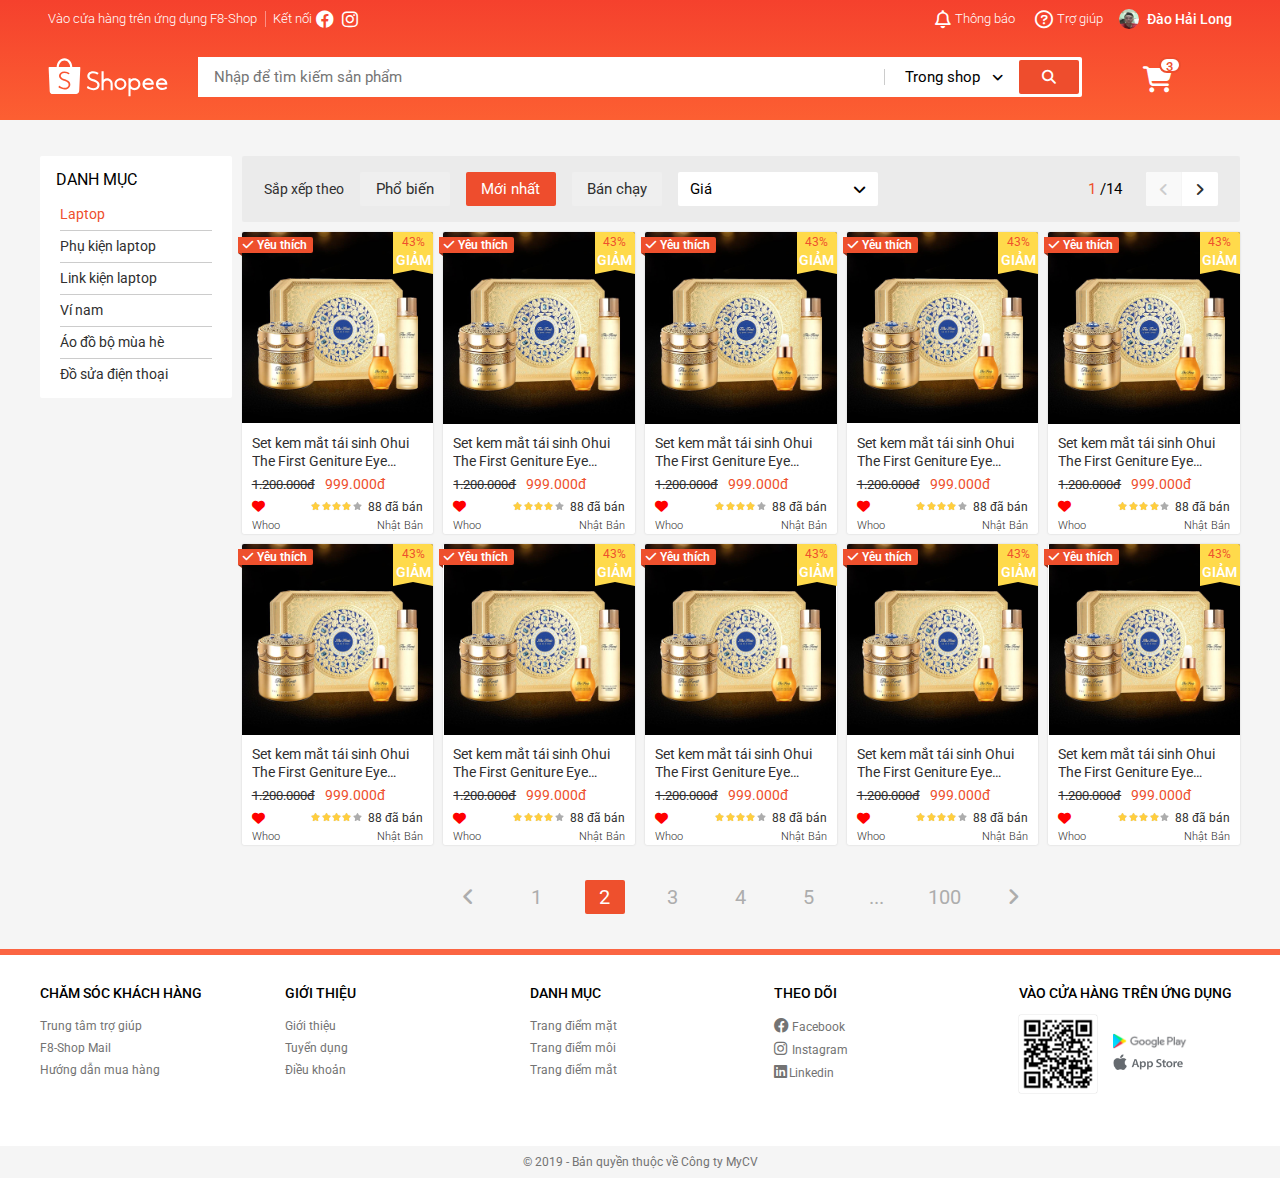
==== commit 34f4e4f0: "upcode" ====
--- a/index.html
+++ b/index.html
@@ -4,22 +4,22 @@
     <meta charset="UTF-8">
     <meta http-equiv="X-UA-Compatible" content="IE=edge">
     <meta name="viewport" content="width=device-width, initial-scale=1.0">
-    <link href="https://fonts.googleapis.com/css2?family=Roboto:ital,wght@0,100;0,300;0,400;0,500;0,700;0,900;1,100;1,300;1,400;1,500;1,700;1,900&display=swap" rel="stylesheet">
     <link rel="shortcut icon" href="./assets/img/favicon.png" type="image/x-icon">
     <link rel="stylesheet" href="./assets/font/fontawesome-free-6.2.1-web/css/all.min.css">
     <link rel="stylesheet" href="./assets/css/normalize.css">
+    <!-- <link rel="stylesheet" href="./assets/css/grid.css">  -->
+    <link rel="stylesheet" href="./assets/css/base.css">
+    <link rel="stylesheet" href="./assets/css/style.css">
     <link rel="stylesheet" href="./assets/css/grid.css">
-    <link rel="stylesheet" href="./assets/css/base.css">
-    <link rel="stylesheet" href="./assets/css/tablet.css">
-    <link rel="stylesheet" href="./assets/css/mobile.css">
-    <link rel="stylesheet" href="./assets/css/style.css">
+    <link rel="stylesheet" href="./assets/css/responsivon.css">
+    <link href="https://fonts.googleapis.com/css2?family=Roboto:ital,wght@0,100;0,300;0,400;0,500;0,700;0,900;1,100;1,300;1,400;1,500;1,700;1,900&display=swap" rel="stylesheet">
     <title>F8-Shopee</title>
 </head>
 <body>
     <div class="main">
         <header class="header">
-            <div class="grid">
-                <nav class="header-navbar">
+            <div class="grid wide">
+                <nav class="header-navbar hide-on-tablet-mobile">
                     <ul class="header__navbar-list">
                         <li class="header__navbar-item header__navbar-item-separate">
                             Vào cửa hàng trên ứng dụng F8-Shop
@@ -59,7 +59,8 @@
                                             <a href="" class="header__notify-item-link">
                                                 <img src="./assets/img/header/san_pham.jpg" alt="" class="header__notify-img">
                                                 <div class="header__notify-info">
-                                                    <span class="header__notify-body-name">Xác thực chính hãng nguồn gốc các sản phẩm Ohui</span>
+                                                    <span class="header__notify-body-name">
+                                                        Xác thực chính hãng nguồn gốc các sản phẩm Ohui</span>
                                                     <span class="header__notify-description">HiddenTag là giải pháp xác thực hàng chính hãng bằng công nghệ tiên tiến nhất hiện nay.</span>
                                                 </div>
                                             </a>
@@ -78,7 +79,9 @@
                                                 <img src="./assets/img/header/san_pham.jpg" alt="" class="header__notify-img">
                                                 <div class="header__notify-info">
                                                     <span class="header__notify-body-name">Xác thực chính hãng nguồn gốc các sản phẩm Ohui</span>
-                                                    <span class="header__notify-description">HiddenTag là giải pháp xác thực hàng chính hãng bằng công nghệ tiên tiến nhất hiện nay.</span>
+                                                    <span class="header__notify-description">
+                                                        HiddenTag là giải pháp xác thực hàng chính hãng bằng công nghệ tiên tiến nhất hiện nay.
+                                                    </span>
                                                 </div>
                                             </a>
                                         </li>
@@ -129,7 +132,11 @@
                     </ul>
                 </nav>
                 <div class="header-with-search">
-                    <div class="header-logo">
+                    <label for="header-mobile-search-check-box" class="header-mobile-search">
+                        <i class="fab fa-sistrix header-mobile-search-icon"></i>
+                    </label>
+                    <!-- header logo -->
+                    <div class="header-logo hide-on-tablet">
                         <a href="#" class="header-logo-link">
                             <svg class="header__logo-img" viewBox="0 0 192 65">
                                 <g fill-rule="evenodd">
@@ -138,6 +145,8 @@
                             </svg>
                         </a>
                     </div>
+                    <!-- header search -->
+                    <input type="checkbox" class="header-search-check-box" name="" hidden id="header-mobile-search-check-box">
                     <div class="header-search">
                         <div class="header-search-input-wrap">
                             <input type="text" placeholder="Nhập để tìm kiếm sản phẩm" class="header-search-form-control">
@@ -176,6 +185,8 @@
                         </div>
                         <button type="submit" class="header-search-btn"><i class="fa fa-search" aria-hidden="true"></i></button>
                     </div>
+
+                    <!-- header cart -->
                     <div class="header-cart">
                         <div class="header-cart-wrap">
                             <i class="fa-solid fa-cart-shopping header__cart-icon"></i>
@@ -295,11 +306,26 @@
                     </div>
                 </div>
             </div>
+            <ul class="header__soft-bar">
+                <li class="header__soft-item">
+                    <a href="" class="header__sort-link">Liên quan</a>
+                </li>
+                <li class="header__soft-item">
+                    <a href="" class="header__sort-link header__sort-bar-primary">Mới nhất</a>
+                </li>
+                <li class="header__soft-item">
+                    <a href="" class="header__sort-link">Bán chạy</a>
+                </li>
+                <li class="header__soft-item">
+                    <a href="" class="header__sort-link">Giá
+                    </a>
+                </li>
+            </ul>
         </header>
         <main class="app__container">
-            <div class="grid">
-                <div class="grid-row-mg12 app-content">
-                    <div class="grid-colum-2">
+            <div class="grid wide">
+                <div class="row sm-gutter app-content">
+                    <div class="col l-2 hide-on-tablet hide-on-mobile">
                         <nav class="category">
                             <h4 class="category-heading">
                                 Danh mục
@@ -326,8 +352,8 @@
                             </ul>
                         </nav>
                     </div>
-                    <div class="grid-colum-10">
-                        <div class="home-filter">
+                    <div class="col l-10 m-12 c-12 content-product">
+                        <div class="home-filter hide-on-tablet hide-on-mobile">
                             <span class="home-filter__label">Sắp xếp theo</span>
                             <button class="home-filter-btn btn"> Phổ biến</button>
                             <button class="home-filter-btn btn btn-primary">Mới nhất</button>
@@ -356,9 +382,34 @@
                                 </span>
                             </div>
                         </div>
+                        <nav class="mobile-category">
+                            <ul class="mobile-category-list">
+                                <li class="mobile-category-item">
+                                    <a href="" class="mobile-category-link">Dụng cụ & thiết bị tiện ích</a>
+                                </li>
+                                <li class="mobile-category-item">
+                                    <a href="" class="mobile-category-link">Dụng cụ & thiết bị tiện ích</a>
+                                </li>   
+                                <li class="mobile-category-item">
+                                    <a href="" class="mobile-category-link">Dụng cụ & thiết bị tiện ích</a>
+                                </li>   
+                                <li class="mobile-category-item">
+                                    <a href="" class="mobile-category-link">Dụng cụ & thiết bị tiện ích</a>
+                                </li>
+                                <li class="mobile-category-item">
+                                    <a href="" class="mobile-category-link">Dụng cụ & thiết bị tiện ích</a>
+                                </li>  
+                                <li class="mobile-category-item">
+                                    <a href="" class="mobile-category-link">Dụng cụ & thiết bị tiện ích</a>
+                                </li>  
+                                <li class="mobile-category-item">
+                                    <a href="" class="mobile-category-link">Dụng cụ & thiết bị tiện ích</a>
+                                </li>  
+                            </ul>
+                        </nav>
                         <div class="home-product">
-                            <div class="grid-row">
-                                <div class="grid-colum-2-4">
+                            <div class="grid-row row sm-gutter">
+                                <div class="l-2-4 m-4 c-6 col">
                                     <a href="#" class="home-product-item">
                                         <div class="home-product-item-img" style="background-image:url(./assets/img/container/sanpham.png   );"></div>
                                         <h4 class="home-product-item-name">Set kem mắt tái sinh Ohui The First Geniture
@@ -410,7 +461,7 @@
                                         </div>
                                     </a>
                                 </div>
-                                <div class="grid-colum-2-4">
+                                <div class="l-2-4 m-4  c-6 col">
                                     <a href="#" class="home-product-item">
                                         <div class="home-product-item-img" style="background-image:url(./assets/img/container/sanpham.png   );"></div>
                                         <h4 class="home-product-item-name">Set kem mắt tái sinh Ohui The First Geniture
@@ -462,7 +513,7 @@
                                         </div>
                                     </a>
                                 </div>
-                                <div class="grid-colum-2-4">
+                                <div class="l-2-4 m-4 c-6 col">
                                     <a href="#" class="home-product-item">
                                         <div class="home-product-item-img" style="background-image:url(./assets/img/container/sanpham.png   );"></div>
                                         <h4 class="home-product-item-name">Set kem mắt tái sinh Ohui The First Geniture
@@ -514,7 +565,7 @@
                                         </div>
                                     </a>
                                 </div>
-                                <div class="grid-colum-2-4">
+                                <div class="l-2-4 m-4 c-6 col">
                                     <a href="#" class="home-product-item">
                                         <div class="home-product-item-img" style="background-image:url(./assets/img/container/sanpham.png   );"></div>
                                         <h4 class="home-product-item-name">Set kem mắt tái sinh Ohui The First Geniture
@@ -566,7 +617,7 @@
                                         </div>
                                     </a>
                                 </div>
-                                <div class="grid-colum-2-4">
+                                <div class="l-2-4 m-4 c-6 col">
                                     <a href="#" class="home-product-item">
                                         <div class="home-product-item-img" style="background-image:url(./assets/img/container/sanpham.png   );"></div>
                                         <h4 class="home-product-item-name">Set kem mắt tái sinh Ohui The First Geniture
@@ -618,7 +669,7 @@
                                         </div>
                                     </a>
                                 </div>
-                                <div class="grid-colum-2-4">
+                                <div class="l-2-4 m-4 c-6 col">
                                     <a href="#" class="home-product-item">
                                         <div class="home-product-item-img" style="background-image:url(./assets/img/container/sanpham.png   );"></div>
                                         <h4 class="home-product-item-name">Set kem mắt tái sinh Ohui The First Geniture
@@ -670,7 +721,7 @@
                                         </div>
                                     </a>
                                 </div>
-                                <div class="grid-colum-2-4">
+                                <div class="l-2-4 m-4 c-6 col">
                                     <a href="#" class="home-product-item">
                                         <div class="home-product-item-img" style="background-image:url(./assets/img/container/sanpham.png   );"></div>
                                         <h4 class="home-product-item-name">Set kem mắt tái sinh Ohui The First Geniture
@@ -722,7 +773,7 @@
                                         </div>
                                     </a>
                                 </div>
-                                <div class="grid-colum-2-4">
+                                <div class="l-2-4 m-4 c-6 col">
                                     <a href="#" class="home-product-item">
                                         <div class="home-product-item-img" style="background-image:url(./assets/img/container/sanpham.png   );"></div>
                                         <h4 class="home-product-item-name">Set kem mắt tái sinh Ohui The First Geniture
@@ -774,7 +825,7 @@
                                         </div>
                                     </a>
                                 </div>
-                                <div class="grid-colum-2-4">
+                                <div class="l-2-4 m-4 c-6 col">
                                     <a href="#" class="home-product-item">
                                         <div class="home-product-item-img" style="background-image:url(./assets/img/container/sanpham.png   );"></div>
                                         <h4 class="home-product-item-name">Set kem mắt tái sinh Ohui The First Geniture
@@ -826,7 +877,7 @@
                                         </div>
                                     </a>
                                 </div>
-                                <div class="grid-colum-2-4">
+                                <div class="l-2-4 m-4 c-6 col">
                                     <a href="#" class="home-product-item">
                                         <div class="home-product-item-img" style="background-image:url(./assets/img/container/sanpham.png   );"></div>
                                         <h4 class="home-product-item-name">Set kem mắt tái sinh Ohui The First Geniture
@@ -918,9 +969,9 @@
             </div>
         </main>
         <footer class="footer">
-            <div class="grid footer-content">
-                <div class="grid-row">
-                    <div class=" grid-colum-2-4">
+            <div class="grid wide footer-content">
+                <div class="row">
+                    <div class="col l-2-4 m-4 c-6 footer-content-item">
                         <h3 class="footer-heading">Chăm sóc khách hàng</h3>
                         <div class="footer-list">
                             <div class="footer-item"><a href="">Trung tâm trợ giúp</a></div>
@@ -928,7 +979,7 @@
                             <div class="footer-item"><a href="">Hướng dẫn mua hàng</a></div>
                         </div>
                     </div>
-                    <div class=" grid-colum-2-4">
+                    <div class="col l-2-4 m-4 c-6 footer-content-item">
                         <h3 class="footer-heading">Giới thiệu</h3>
                         <div class="footer-list">
                             <div class="footer-item"><a href="">Giới thiệu</a></div>
@@ -936,7 +987,7 @@
                             <div class="footer-item"><a href="">Điều khoản</a></div>
                         </div>
                     </div>
-                    <div class=" grid-colum-2-4">
+                    <div class="col l-2-4 m-4 c-6 footer-content-item">
                         <h3 class="footer-heading">Danh mục</h3>
                         <div class="footer-list">
                             <div class="footer-item"><a href="">Trang điểm mặt</a></div>
@@ -944,7 +995,7 @@
                             <div class="footer-item"><a href="">Trang điểm mắt</a></div>
                         </div>
                     </div>
-                    <div class=" grid-colum-2-4">
+                    <div class="col l-2-4 m-4 c-6 footer-content-item">
                         <h3 class="footer-heading">Theo dõi</h3>
                         <div class="footer-list">
                             <div class="footer-item">
@@ -958,24 +1009,24 @@
                             </div>
                         </div>
                     </div>
-                    <div class=" grid-colum-2-4">
+                    <div class="col l-2-4 m-4 c-12 footer-content-item">
                         <h3 class="footer-heading">Vào cửa hàng trên ứng dụng</h3>
                         <div class="footer-list-app">
                            <img src="./assets/img/header/qr_code.png" alt="" class="footer-item-img">
-                           <span class="footer-app">
-                                <span class="footer-app-item">
-                                     <img src="./assets/img/header/google_play.png" alt="" class="footer-item-app-img">
-                                </span>
-                                <span class="footer-app-item">
-                                     <img src="./assets/img/header/app_store.png" alt="" class="footer-item-app-img">
-                                </span>
-                           </span>
+                           <div class="footer-app">
+                                <a href="">
+                                    <img src="./assets/img/header/google_play.png" alt="" class="footer-item-app-img">
+                                </a>
+                                <a href="">
+                                    <img src="./assets/img/header/app_store.png" class="footer-item-app-img">
+                                </a>
+                           </div>
                         </div>
                     </div>
                 </div>
             </div>
             <div class="footer-bottom">
-                <span class="footer-botom-end">&#169; 2019 - Bản quyền thuộc về Công ty MyCV</span>
+                &#169; 2019 - Bản quyền thuộc về Công ty MyCV
             </div>
         </footer>
     </div>
--- a/assets/css/grid.css
+++ b/assets/css/grid.css
@@ -370,7 +370,10 @@
         flex: 0 0 16.66667%;
         max-width: 16.66667%;
     }
-
+    .m-2-4{
+        flex: 0 0 20%;
+        max-width: 20%;
+    }
     .m-3 {
         flex: 0 0 25%;
         max-width: 25%;
@@ -429,7 +432,9 @@
     .m-o-2 {
         margin-left: 16.66667%;
     }
-
+    .m-2-4{
+        margin-left: 20%;
+    }
     .m-o-3 {
         margin-left: 25%;
     }
@@ -499,7 +504,10 @@
         flex: 0 0 16.66667%;
         max-width: 16.66667%;
     }
-    
+    .c-2-4{
+        flex: 0 0 20%;
+        max-width: 20%;
+    }
     .c-3 {
         flex: 0 0 25%;
         max-width: 25%;
@@ -557,7 +565,9 @@
     .c-o-2 {
         margin-left: 16.66667%;
     }
-    
+    .c-o-2-4 {
+        margin-left:20%;
+    }
     .c-o-3 {
         margin-left: 25%;
     }
--- a/assets/css/base.css
+++ b/assets/css/base.css
@@ -16,6 +16,7 @@
     --header-height:120px;
     --navbar-height:34px;
     --header-with-search:calc(var(--header-height) - var(--navbar-height));
+    --header-sortbar:46px;
 }
 
 *{
@@ -28,39 +29,12 @@
     line-height: 1.6rem;
     box-sizing: border-box;
 }
+.main{
+    overflow: hidden;
+}
 ul,ol{
     padding: 0;
     list-style-type: none;
-}
-.grid{
-    width: 1200px;
-    max-width: 1200px;
-    margin: 0 auto;
-}
-.grid-full-width{
-    width: 100%;
-}
-.grid-row-mg12{
-    display: flex;
-    flex-wrap: wrap;
-    margin: 0 -12px;
-}
-.grid-row{
-    display: flex;
-    flex-wrap: wrap;
-    margin: 0 -5px;
-}
-.grid-colum-2{
-    width: 16.6667%;
-    padding:  0 5px;
-}
-.grid-colum-10{
-    width:83.3333%;
-    padding: 0 5px;
-}
-.grid-colum-2-4{
-    padding:  0 5px;
-    width: 20%;
 }
 .btn{
     min-width: 124px;
--- a/assets/css/style.css
+++ b/assets/css/style.css
@@ -259,19 +259,34 @@
     align-items: center;
     margin: 0 8px;
 }
+.header-mobile-search{
+    padding: 12px;
+    display: none;
+}
+.header-mobile-search-icon{
+    font-size:2.6rem;
+    font-weight: bold;
+    color:var(--text-white-color)
+}
+/* header logo */
 .header-logo{
-    width: 200px;
+    width: 150px;
 }
 .header-logo-link{
     text-decoration: none;
-    display: block;
     line-height: 0;
+    display: block;
+    line-height: 0;
 }
 .header__logo-img{
-    width: 150px;
+    width: 80%;
     fill: var(--white-color);
 }
 /* header-search */
+.header-search-check-box:checked ~.header-search{
+    display: flex;
+    top: var(--header-height);
+}
 .header-search{
     flex: 1;
     height: 40px;
@@ -292,7 +307,7 @@
     padding: 0 16px;
     font-size: 1.5rem;
     border: none;
-    color:var(--text-greyish-color);
+    color:var(--text-black-color);
 }
 
 /* header search history */
@@ -355,6 +370,7 @@
     left: 0;
     top:calc(100% - 10px);
     display: none;
+    z-index: 2;
 }
 .header-search-option::before{
     position: absolute;
@@ -423,8 +439,9 @@
     font-size: 1.3rem;
     line-height:1.6rem;
     border-radius: 10px;
-    top:-4px;
-    right: -7px;
+    text-align: center;
+    top:-3px;
+    right: -1px;
 }
 
 /* header cart list */
@@ -539,6 +556,47 @@
     background-color:rgba(238, 77, 45, 0.855) ;
 }
 
+/* header sort bar */
+.header__soft-bar{
+    display: none;
+    align-items: center;
+    height:46px;
+    position: fixed;
+    top:var(--header-height);
+    left: 0;
+    right: 0;
+    background-color: #fff;
+    margin: 0;
+}
+.header__soft-item{
+    flex: 1;
+    position: relative;
+}
+.header__soft-item::after{
+    display: block;
+    content: "";
+    position: absolute;
+    top:50%;
+    left: 0;
+    transform: translateY(-50%);
+    height: 30px;
+    border-right: 1px solid #ccc;
+
+}
+.header__sort-link{
+   text-decoration: none;
+   color: var(--text-black-color);
+   font-size: 1.4rem;
+   display:block;
+   align-items: center;
+   line-height: 46px;
+   height: 100%;
+   text-align: center;
+}
+
+.header__sort-bar-primary{
+    color: var(--text-orange-color);
+}
 /* container */
 .app__container{
     background-color: rgb(245, 245, 245);
@@ -603,6 +661,47 @@
     color: var(--text-orange-color);
 }
 
+/* category mobile */
+.mobile-category{
+    display: none;   
+}
+.mobile-category-list{
+    display: flex;
+    padding:10px 0;
+    max-width: 100%;
+    list-style: none;
+    overflow-x: auto;
+}
+.mobile-category-item{
+    flex-shrink: 0;
+    margin-right: 10px;
+}
+.mobile-category-item:nth-of-type(3n + 1) .mobile-category-link{
+    background-color: #599ee3;
+}
+.mobile-category-item:nth-of-type(3n + 2) .mobile-category-link{
+    background-color:#67e8d4;
+}.mobile-category-item:nth-of-type(3n + 3) .mobile-category-link{
+    background-color: #88CF81;
+}
+.mobile-category-link{
+    --line-height:2rem;
+    text-decoration: none;
+    color: var(--text-white-color);
+    font-size: 1.4rem;
+    line-height:var(--line-height);
+    height:calc(var(--line-height) * 2);
+    display: block;
+    padding: 0 6px;
+    display: -webkit-box;
+    -webkit-box-orient: vertical;
+    -webkit-line-clamp: 2;
+    width: 110px;   
+    text-align: center;
+    border-radius: 4px;
+    user-select: none;
+    -webkit-user-select: none;
+}
 /* home soft + filter */
 .home-filter{
     display: flex;
@@ -682,6 +781,7 @@
 .home-filter-disabled i{
     color: #ccc;
 }
+
 
 /* product content */
 .home-product-item{
@@ -841,8 +941,9 @@
     font-weight: 600;
 }
 .home-next-page-list{
+    --height:34px;
     margin:  35px 0;
-    height: 34px;
+    height: var(--height);
     display: flex;
     justify-content: center;
     align-items: center;
@@ -875,9 +976,6 @@
     border-top: 6px solid rgb(251, 101, 67);
     padding: 16px 0 0;
 }
-.footer-content{
-    height: 100px;
-}
 .footer-heading{
     font-size: 1.4rem;
     font-weight: 500;
@@ -914,14 +1012,20 @@
     display:flex;
     align-items: center;
 }
+
 .footer-app{
-    margin-left: 14px;
+    margin-left: 16px;
+}
+.footer-app-item{
+    display:flex;
+    flex-direction: column;
+    justify-content: center;
 }
 .footer-item-app-img{
-    margin: 3px;
     height: 16px;
 }
 .footer-bottom{
+    display: block;
     margin-top: 50px;
     font-size: 1.2rem;
     text-align: center;
--- a/assets/css/grid.css
+++ b/assets/css/grid.css
@@ -370,7 +370,10 @@
         flex: 0 0 16.66667%;
         max-width: 16.66667%;
     }
-
+    .m-2-4{
+        flex: 0 0 20%;
+        max-width: 20%;
+    }
     .m-3 {
         flex: 0 0 25%;
         max-width: 25%;
@@ -429,7 +432,9 @@
     .m-o-2 {
         margin-left: 16.66667%;
     }
-
+    .m-2-4{
+        margin-left: 20%;
+    }
     .m-o-3 {
         margin-left: 25%;
     }
@@ -499,7 +504,10 @@
         flex: 0 0 16.66667%;
         max-width: 16.66667%;
     }
-    
+    .c-2-4{
+        flex: 0 0 20%;
+        max-width: 20%;
+    }
     .c-3 {
         flex: 0 0 25%;
         max-width: 25%;
@@ -557,7 +565,9 @@
     .c-o-2 {
         margin-left: 16.66667%;
     }
-    
+    .c-o-2-4 {
+        margin-left:20%;
+    }
     .c-o-3 {
         margin-left: 25%;
     }
--- a/assets/css/responsivon.css
+++ b/assets/css/responsivon.css
@@ -0,0 +1,149 @@
+/* tablet - mobile */
+@media (max-width:1023px)
+{
+	:root{
+		--header-height:68px;
+		--navbar-height:0px;
+	}
+	.hide-on-tablet-mobile{
+		display: none;
+	}
+	.header-cart-list{
+		position: fixed;
+		top: var(--header-height);
+		left: 0;
+		right: 0;
+		width: 100%;
+		padding: 0 calc((100% - 644px)/2);
+	}
+	.header-cart-list::after{
+		display: none;
+	}
+	.header__soft-bar{
+		display: flex;
+	}
+}
+/* tablet */
+@media (min-width:740px) and (max-width:1023px)
+{
+	.hide-on-tablet{
+		display: none;
+	}
+	.header{
+		position: fixed;
+		top: 0;left: 0;right: 0;
+		z-index: 10;
+	}
+	.header-cart{
+		width: 80px;
+		text-align: right;
+	}
+	.content-product{
+		width: 100%;
+	}
+	.app__container{
+		margin-top: var(--header-height);
+	}
+}
+
+/* mobile */
+@media (max-width:739px)
+{
+	:root{
+		--header-height:54px;
+		--navbar-height:0px;
+	}
+	.hide-on-mobile{
+		display: none;
+	}
+	.header{
+		position: fixed;
+		top: 0;right: 0;left: 0;
+		z-index: 10;	
+	}
+	.header-with-search{
+		justify-content: space-between;
+	}
+	.header-cart,
+	.header-logo{
+		width: unset;
+	}
+	.header__logo-img{
+		width: 110px;
+	}
+	.header-mobile-search{
+		display: block;
+	}
+	.header-search{
+		position: fixed;
+		z-index:1;
+		border: 1px solid rgba(0, 0, 0, 0.292);
+		left: 0;right: 0;
+		display: none;
+		top:calc(var(--header-height) / 2);
+		height: 46px;
+		box-shadow: 0 1px 2px rgba(0, 0, 0, 0.5);
+		padding: 0 16px;
+		animation: searchmobile linear 0.3s;
+	}	
+	.header-search-history{
+		position: fixed;
+		top: calc(var(--header-height) + var(--header-sort-bar));
+		left: 0;right: 0;
+	}
+	@keyframes searchmobile{
+		from{
+			top:calc(var(--header-height) / 2);
+			opacity: 0;
+		}	
+		to{
+			top:var(--header-height);
+			opacity:1;
+		}
+	}
+	.app__container{
+		margin-top: var(--header-height);
+	}
+	.mobile-category{
+		display: block;
+	}
+	.content-product{
+		width: 100%;
+	}
+	.home-next-page-list{
+		--height:28px
+	}
+	.home-number-of-pages-item{
+		margin: 0 2px;
+	}
+	.home-number-of-pages-link{
+		--height: 28px;
+		font-size: 1.6rem;
+		min-width: 36px;
+	}
+	.app-content{
+		margin: 0 4px;
+	}
+	.footer{
+		margin: 0;
+	}
+	.footer-content{
+		padding: 0 16px;
+	}
+	.footer-content-item{
+		text-align: center;
+	}
+	.footer-list-app{
+		display: flex;
+		justify-content: center;
+		align-items: center;
+	}
+	.footer-app{
+		display: flex;
+		flex-direction: column;
+	}
+	.footer-app a:nth-child(2){
+		margin-top: 14px;
+		margin-left: -6px;
+	}
+}